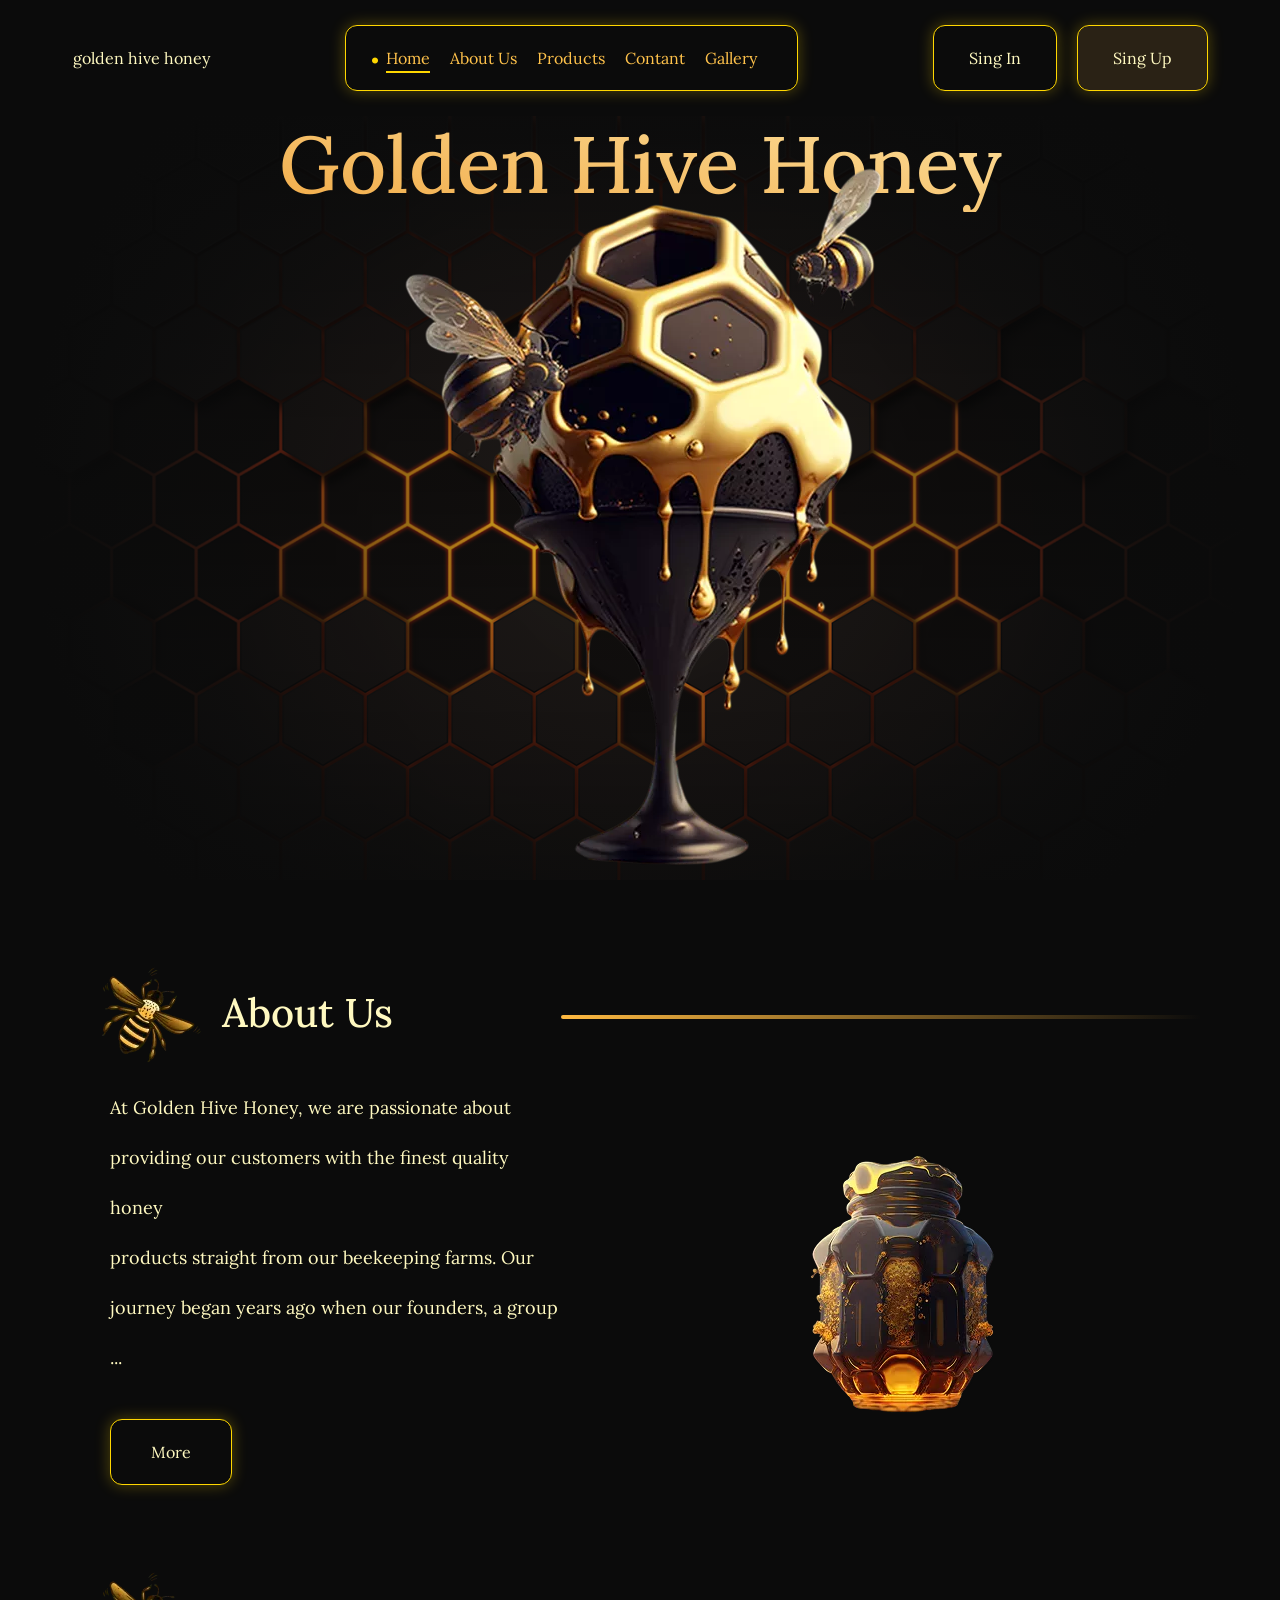
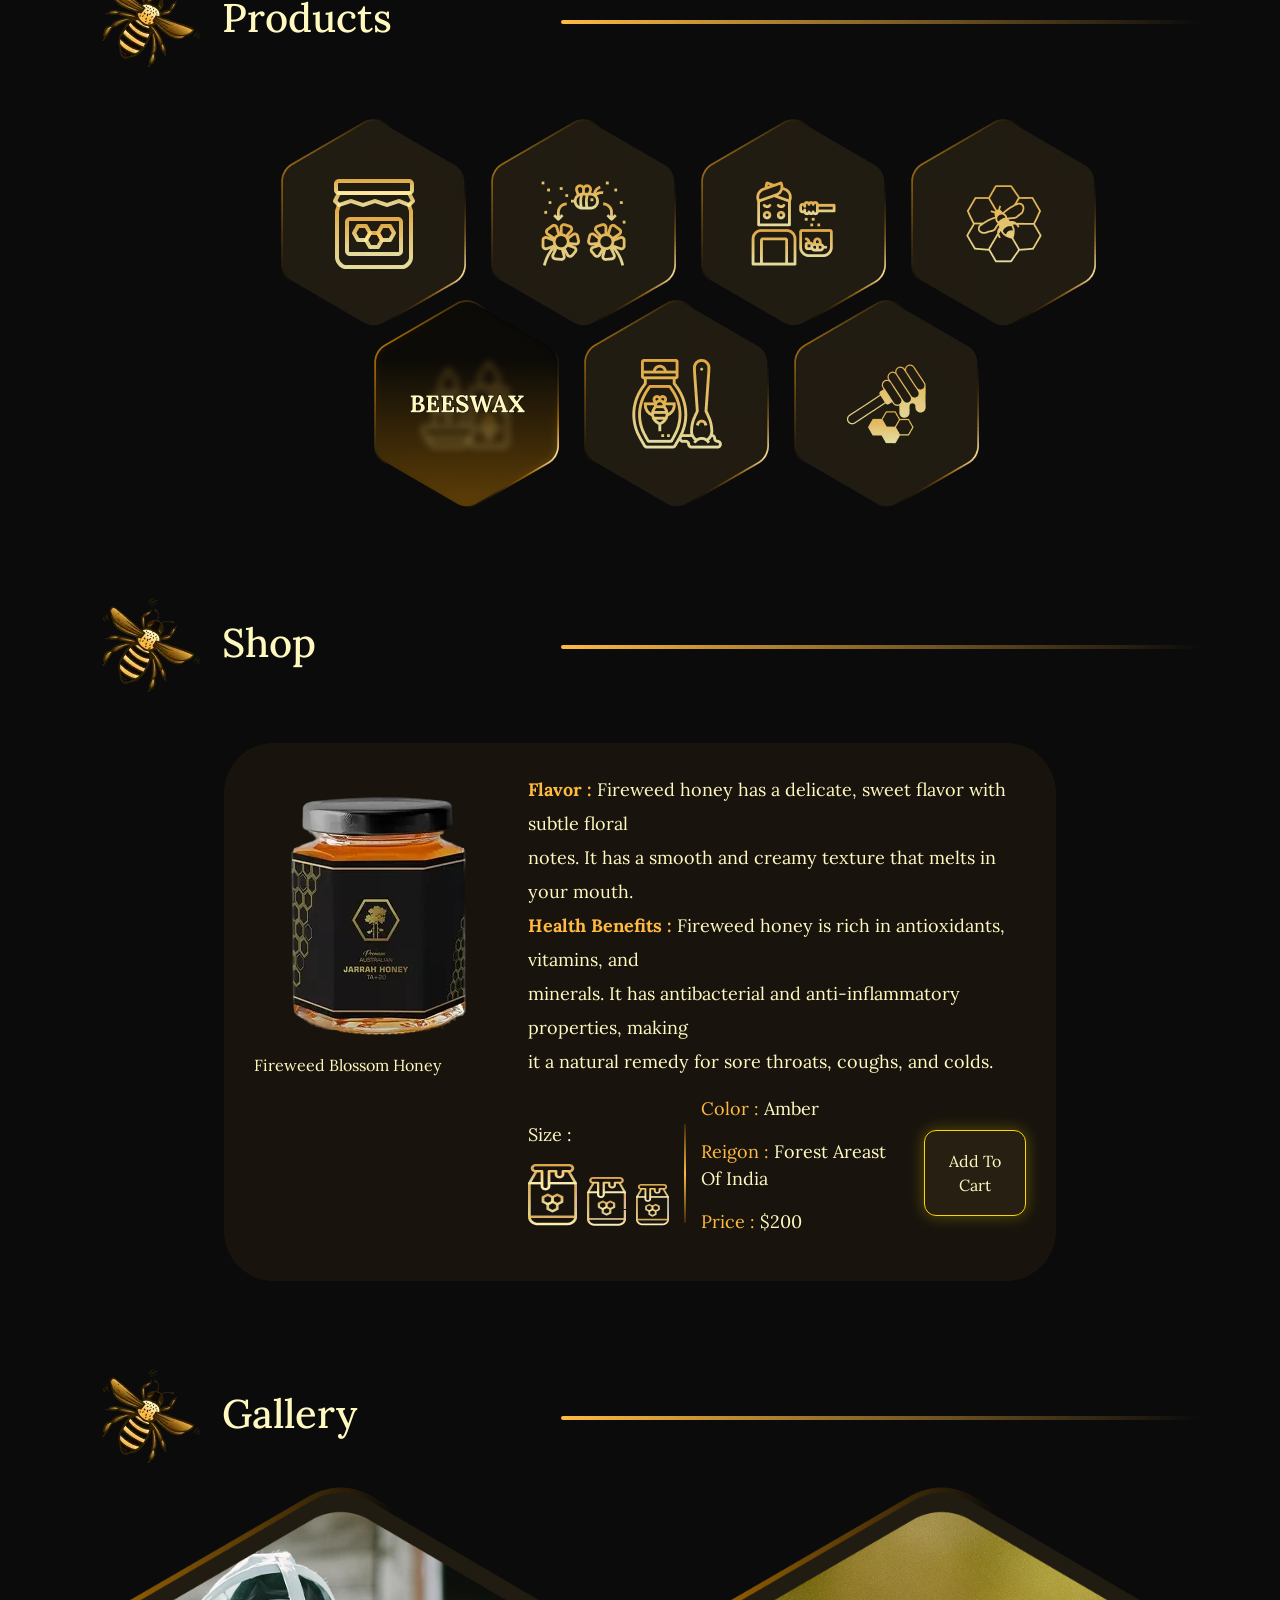
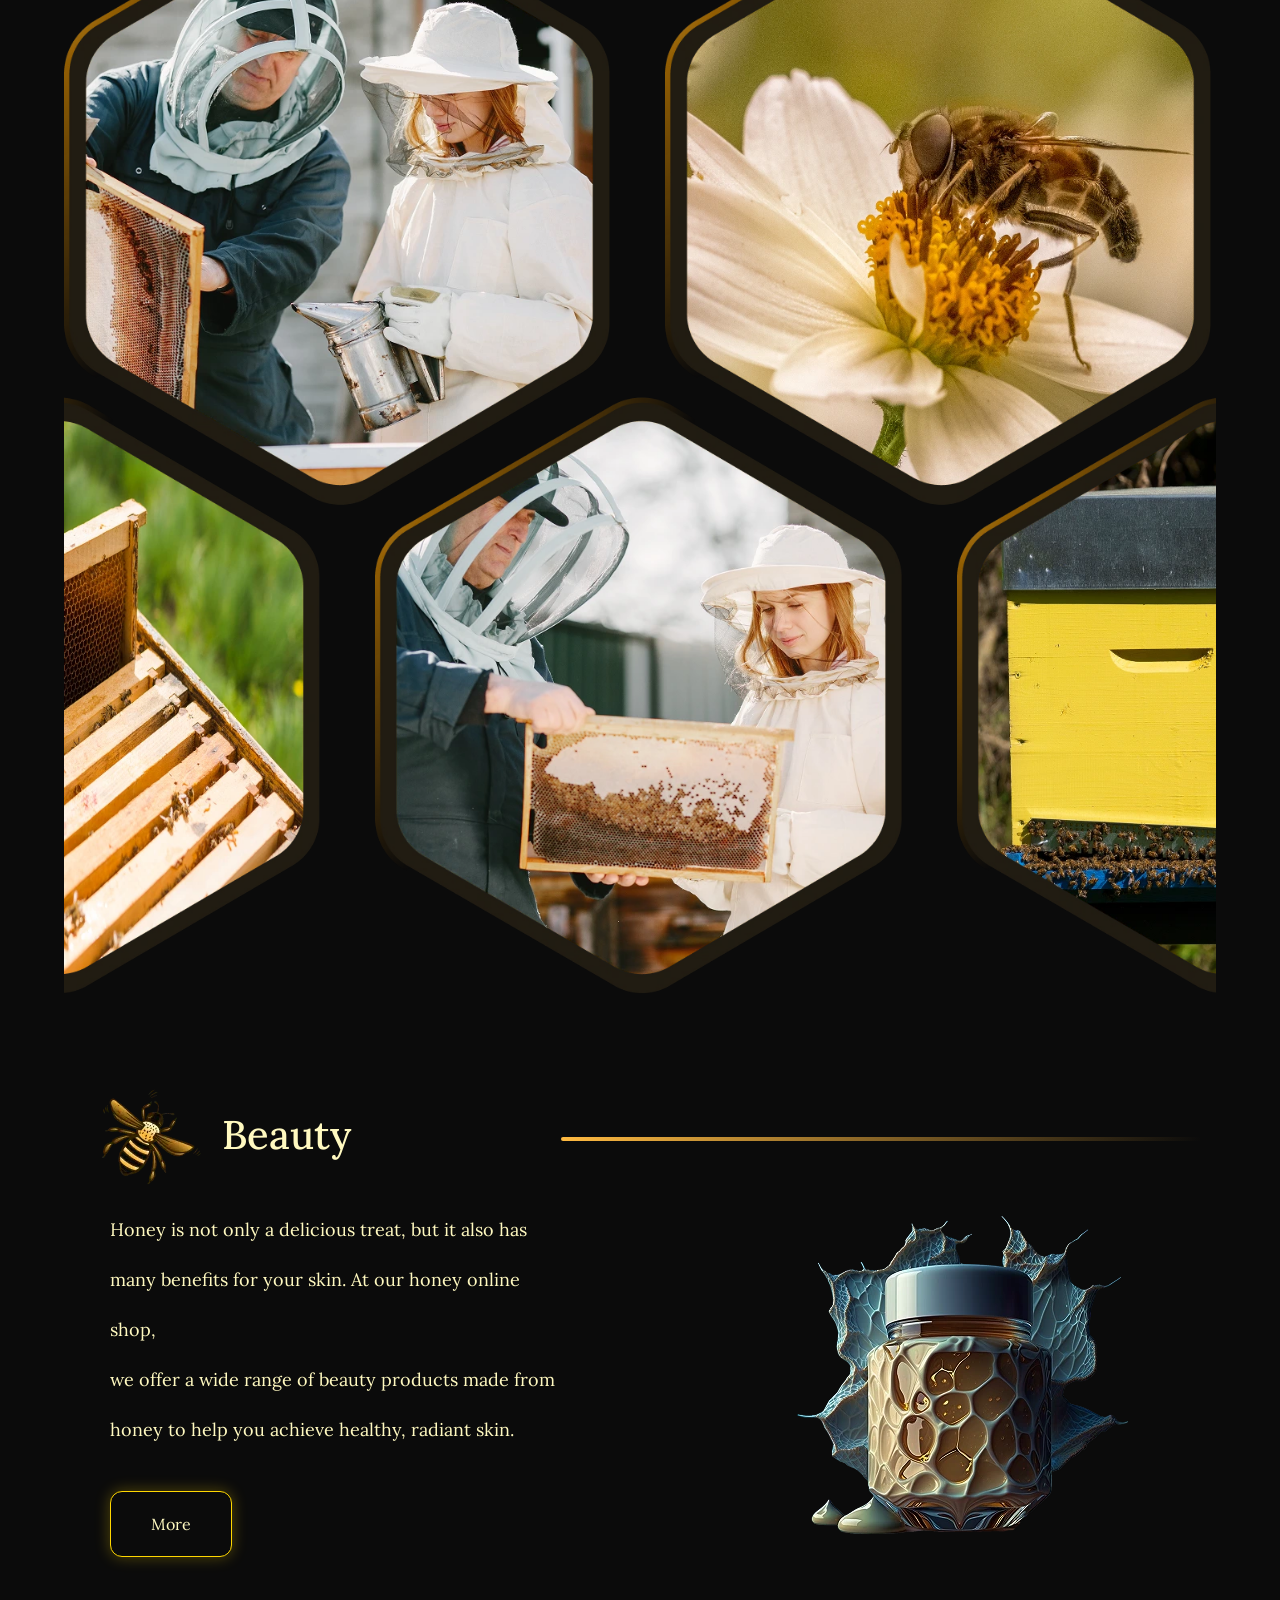
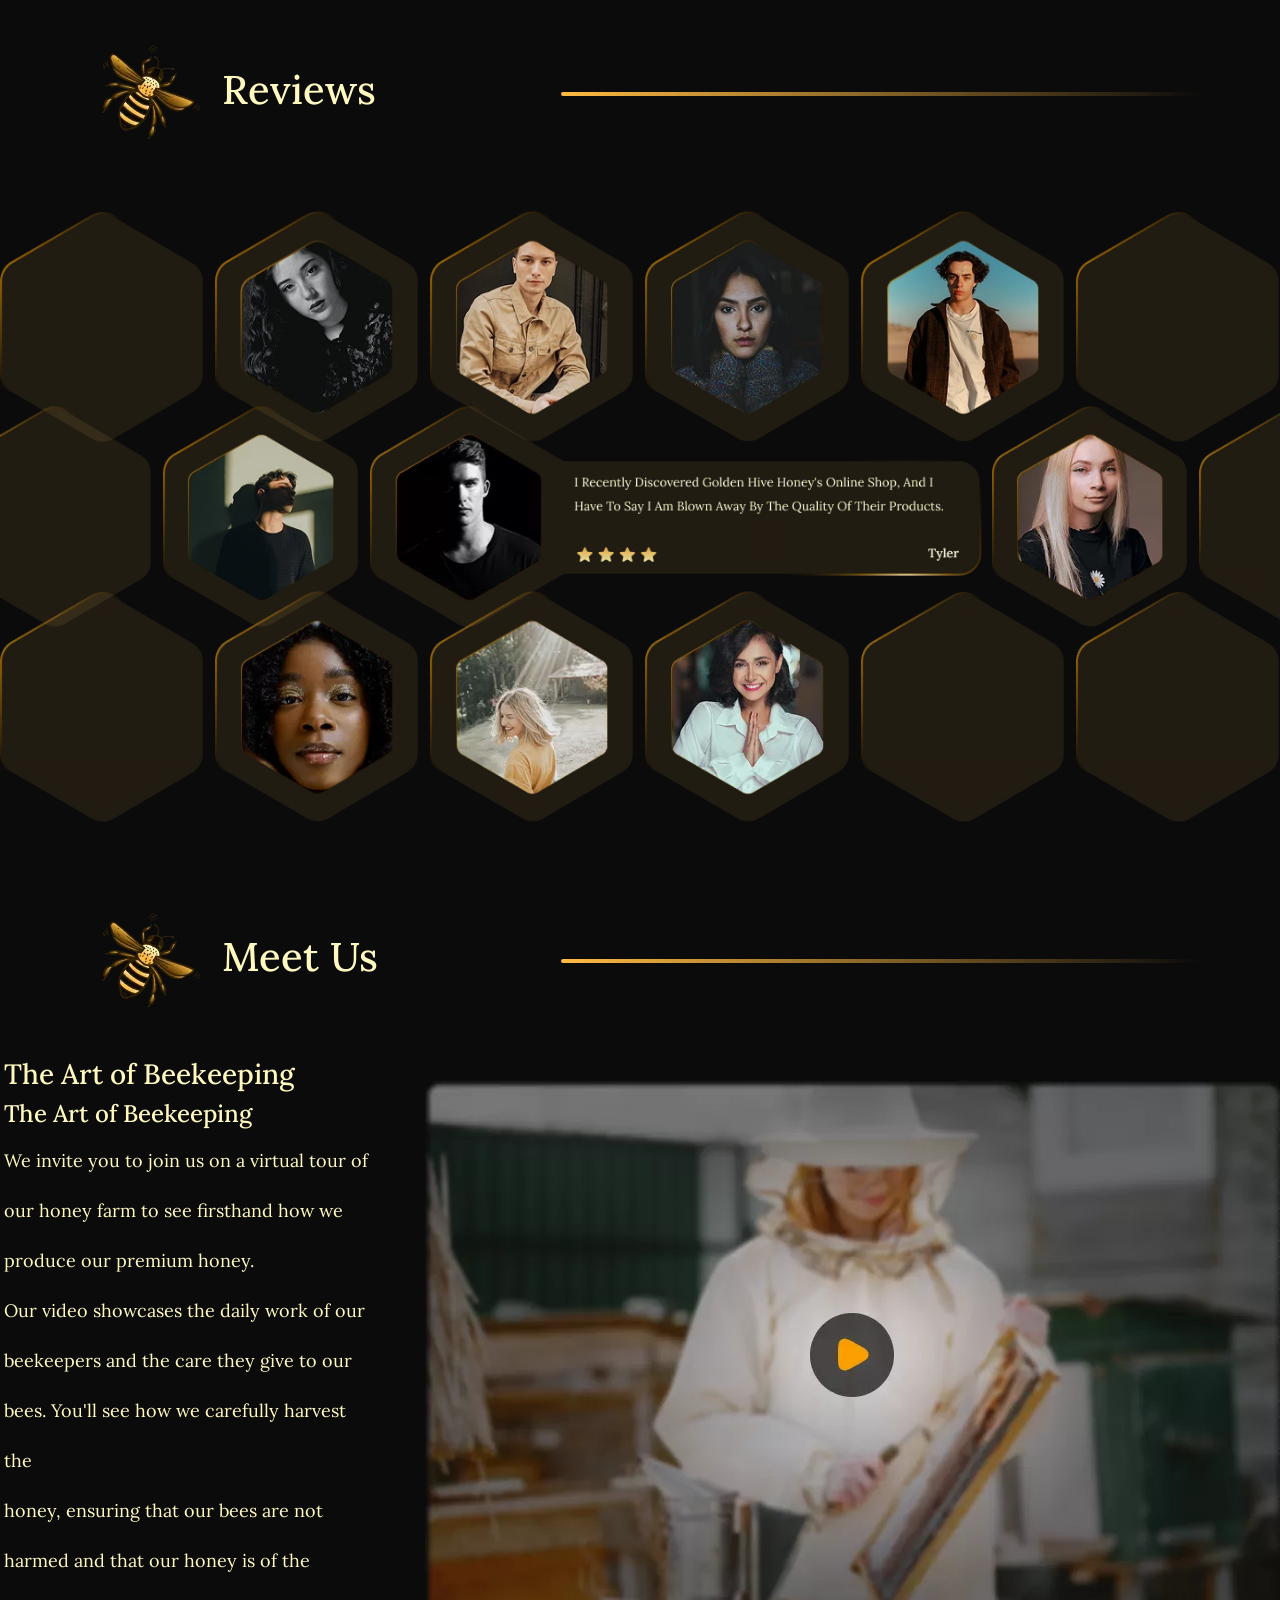
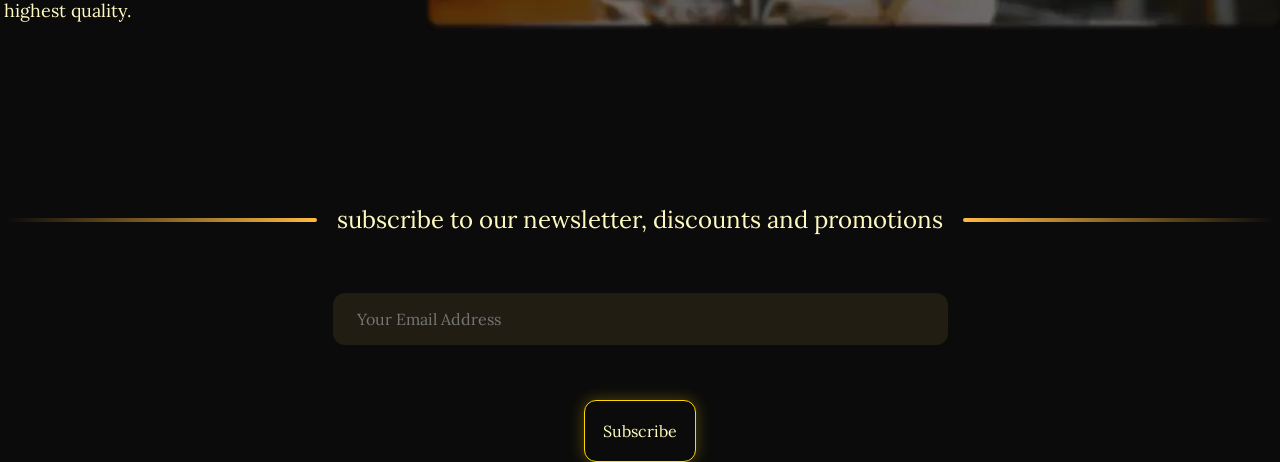
==== golden.html @ 510193d4 "add id to sct 2 3 4 5" ====
<!DOCTYPE html>
<html lang="en" dir="ltr">

<head>
    <meta charset="UTF-8">
    <meta name="viewport" content="width=device-width, initial-scale=1.0">
    <title>Golden Hive Honey</title>
    <link rel="preconnect" href="https://fonts.googleapis.com">
    <link rel="preconnect" href="https://fonts.gstatic.com" crossorigin>
    <link href="https://fonts.googleapis.com/css2?family=Lora:ital,wght@0,400..700;1,400..700&display=swap"
        rel="stylesheet">
    <link rel="stylesheet" href="./assest/bootstrap/dist/css/bootstrap.css">
    <link rel="stylesheet" href="./golden.css">
</head>

<body>
    <header class="header">
        <!-- text Golden hive honey -->
        <div>
            <p class="text-golden">
                golden hive honey
            </p>
        </div>

        <!-- list item -->
        <div>
            <ul class="list">
                <li><a href="" class="item active">Home</a></li>
                <li><a href="#About-us" class="item">About Us</a></li>
                <li><a href="#Products" class="item">Products</a></li>
                <li><a href="#Shop" class="item">Contant</a></li>
                <li><a href="#Gallery" class="item">Gallery</a></li>
            </ul>
        </div>

        <!-- two button || sing in/up -->
        <div class="display">
            <!-- sing in button -->
            <div>
                <a href="">
                    <button class="btn-sing-in">Sing In</button>
                </a>
            </div>

            <!-- sing up button -->
            <div>
                <a href="">
                    <button class="btn-sing-up">Sing Up</button>
                </a>
            </div>
        </div>
    </header>

    <main>
        <!-- hero section | honey  -->
        <section class="hero-sct">
            <div class="bg">
                <!-- title Golden Hive Honey | h1 -->
                <div>
                    <h1 class="title">Golden Hive Honey</h1>
                </div>

                <!-- honey images -->
                <div class="img-honey">
                    <img src="./assest/image/honey-glass.webp" alt="honey-images">
                </div>
            </div>
        </section>

        <!-- section two | about us -->
        <section class="sct-two" id="About-us">
            <!-- title | sct top -->
            <div class="part-top">
                <!-- display | title -->
                <div class="display">
                    <!-- img bee -->
                    <div>
                        <img src="./assest/image/bee.webp" alt="img-bee">
                    </div>

                    <!-- h2  -->
                    <div>
                        <h2 class="title">About Us</h2>
                    </div>
                </div>

                <!-- line -->
                <div class="line">
                </div>
            </div>

            <!-- description | sct botton -->
            <div class="part-botton">
                <!-- text -->
                <div class="width">
                    <!-- text -->
                    <div>
                        <p class="text">
                            At Golden Hive Honey, we are passionate about
                            <br>
                            providing our customers with the finest
                            quality honey
                            <br>
                            products straight from our beekeeping farms. Our
                            <br>
                            journey began years ago when
                            our founders, a group ...
                        </p>
                    </div>

                    <!-- button More -->
                    <div>
                        <a href="">
                            <button class="btn-more">More</button>
                        </a>
                    </div>
                </div>

                <!-- img honey jar -->
                <div class="img-honey">
                    <img src="./assest/image/honey-jar.webp" alt="img-honey-jar">
                </div>
            </div>
        </section>

        <!-- section three | products -->
        <section class="sct-three" id="Products">
            <!-- title | sct top -->
            <div class="part-top">
                <!-- display | title -->
                <div class="display">
                    <!-- img bee -->
                    <div>
                        <img src="./assest/image/bee.webp" alt="img-bee">
                    </div>

                    <!-- h2  -->
                    <div>
                        <h2 class="title">Products</h2>
                    </div>
                </div>

                <!-- line -->
                <div class="line">
                </div>
            </div>

            <!-- product | image -->
            <div class="part-botton">
                <!-- top products | 4 img -->
                <div class="top-display">
                    <!-- image 1 | frame 1 -->
                    <div>
                        <img src="./assest/image/Frame-1.webp" alt="Frame-1">
                    </div>

                    <!-- image 2 | frame 2 -->
                    <div>
                        <img src="./assest/image/Frame-2.webp" alt="Frame-2">
                    </div>

                    <!-- image 3 | frame 3 -->
                    <div>
                        <img src="./assest/image/Frame-3.webp" alt="Frame-3">
                    </div>

                    <!-- image 4 | frame 4 -->
                    <div>
                        <img src="./assest/image/Frame-4.webp" alt="Frame-4">
                    </div>
                </div>

                <!-- botton products | 3 img -->
                <div class="botton-display">
                    <!-- image 5 | frame 5 -->
                    <div>
                        <img src="./assest/image/Frame-5.png" alt="Frame-5">
                    </div>

                    <!-- image 6 | frame 6 -->
                    <div>
                        <img src="./assest/image/Frame-6.webp" alt="Frame-6">
                    </div>

                    <!-- image 7 | frame 7 -->
                    <div>
                        <img src="./assest/image/Frame-7.webp" alt="Frame-7">
                    </div>
                </div>
            </div>
        </section>

        <!-- section four | shop -->
        <section class="sct-four" id="Shop">
            <!-- !-- title | sct top -->
            <div class="part-top">
                <!-- display | title -->
                <div class="display">
                    <!-- img bee -->
                    <div>
                        <img src="./assest/image/bee.webp" alt="img-bee">
                    </div>

                    <!-- h2  -->
                    <div>
                        <h2 class="title">Shop</h2>
                    </div>
                </div>

                <!-- line -->
                <div class="line">
                </div>
            </div>

            <!-- slider | sct botton -->
            <div class="slider">
                <!-- image with text -->
                <div class="part-left">
                    <!-- image pic honey -->
                    <div>
                        <img src="./assest/image/pic-jar.webp" alt="img-pic">
                    </div>

                    <!-- image description | text -->
                    <div>
                        <p class="text">
                            Fireweed Blossom Honey
                        </p>
                    </div>
                </div>

                <!-- p with div . . . | part right -->
                <div class="part-right">
                    <!-- discription | p -->
                    <div>
                        <p class="discription">
                            <b>Flavor :</b>
                            Fireweed honey has a delicate, sweet flavor with subtle floral

                            <br>

                            notes. It has a
                            smooth and creamy texture that melts in your mouth.

                            <br>

                            <b>Health Benefits :</b>
                            Fireweed honey is rich in antioxidants, vitamins, and

                            <br>

                            minerals. It has
                            antibacterial and anti-inflammatory properties, making

                            <br>

                            it a natural remedy for sore throats, coughs, and colds.
                        </p>
                    </div>

                    <div class="information">
                        <!-- text size , img -->
                        <div>
                            <!-- text | Size : -->
                            <div>
                                <p class="text">
                                    Size :
                                </p>
                            </div>

                            <!-- three image -->
                            <div class="display">
                                <!-- big image -->
                                <div>
                                    <img src="./assest/image/big-jar.webp" alt="img-big-jar">
                                </div>

                                <!-- medium image -->
                                <div>
                                    <img src="./assest/image/middle-jar.webp" alt="img-middle-jar">
                                </div>

                                <!-- small image -->
                                <div>
                                    <img src="./assest/image/small-jar.webp" alt="img-small-jar">
                                </div>
                            </div>
                        </div>

                        <!-- line height -->
                        <div class="line">
                        </div>

                        <!-- information products | price, color, reigon -->
                        <div>
                            <!-- color -->
                            <div>
                                <p class="text">
                                    <span class="span">Color :</span> Amber
                                </p>
                            </div>

                            <!-- reigon -->
                            <div>
                                <p class="text">
                                    <span class="span">Reigon :</span> Forest Areast Of India
                                </p>
                            </div>

                            <!-- price -->
                            <div>
                                <p class="text">
                                    <span class="span">Price :</span> $200
                                </p>
                            </div>
                        </div>

                        <!-- botton , add to card -->
                        <div>
                            <a href="">
                                <button class="btn-add-cart">Add To Cart</button>
                            </a>
                        </div>
                    </div>
                </div>
            </div>
        </section>

        <!-- section five | gallery -->
        <section class="sct-five" id="Gallery">
            <!-- !-- title | sct top -->
            <div class="part-top">
                <!-- display | title -->
                <div class="display">
                    <!-- img bee -->
                    <div>
                        <img src="./assest/image/bee.webp" alt="img-bee">
                    </div>

                    <!-- h2  -->
                    <div>
                        <h2 class="title">Gallery</h2>
                    </div>
                </div>

                <!-- line -->
                <div class="line">
                </div>
            </div>

            <div class="gallery-picture">
                <!-- first row | one -->
                <div class="part-top">
                    <!-- first image | gallery 1 -->
                    <div>
                        <img src="./assest/image/1-gallery.webp" alt="1-gallery" class="img-fluid">
                    </div>

                    <!-- secend image | gallery 2 -->
                    <div>
                        <img src="./assest/image/2-gallery.webp" alt="2-gallery" class="img-fluid">
                    </div>
                </div>

                <!-- Second row | two -->
                <div class="part-botton">
                    <!-- Third image | gallery 3 -->
                    <div>
                        <img src="./assest/image/3-gallery.webp" alt="3-gallery" class="img-fluid">
                    </div>

                    <!-- Fourth image | gallery 4 -->
                    <div>
                        <img src="./assest/image/4-gallery.webp" alt="4-gallery" class="img-fluid">
                    </div>

                    <!-- Fifth image | gallery 5 -->
                    <div>
                        <img src="./assest/image/5-gallery.webp" alt="5-gallery" class="img-fluid">
                    </div>
                </div>
            </div>
        </section>

        <!-- section six | beauty -->
        <section class="sct-six">
            <!-- !-- title | sct top -->
            <div class="part-top">
                <!-- display | title -->
                <div class="display">
                    <!-- img bee -->
                    <div>
                        <img src="./assest/image/bee.webp" alt="img-bee">
                    </div>

                    <!-- h2  -->
                    <div>
                        <h2 class="title">Beauty</h2>
                    </div>
                </div>

                <!-- line -->
                <div class="line">
                </div>
            </div>

            <!-- description | sct botton -->
            <div class="part-botton">
                <!-- text -->
                <div class="width">
                    <!-- text -->
                    <div>
                        <p class="text">
                            Honey is not only a delicious treat, but it also has
                            <br>
                            many benefits for your skin. At our honey online shop,
                            <br>
                            we offer a wide range of beauty products made from
                            <br>
                            honey to help you achieve healthy, radiant skin.
                        </p>
                    </div>

                    <!-- button More -->
                    <div>
                        <a href="">
                            <button class="btn-more">More</button>
                        </a>
                    </div>
                </div>

                <!-- img skincare -->
                <div class="img-skincare">
                    <img src="./assest/image/skincare.webp" alt="img-slincare">
                </div>
            </div>
        </section>

        <!-- section seven | Reviews -->
        <section class="sct-seven">
            <!-- !-- title | sct top -->
            <div class="part-top">
                <!-- display | title -->
                <div class="display">
                    <!-- img bee -->
                    <div>
                        <img src="./assest/image/bee.webp" alt="img-bee">
                    </div>

                    <!-- h2  -->
                    <div>
                        <h2 class="title">Reviews</h2>
                    </div>
                </div>

                <!-- line -->
                <div class="line">
                </div>
            </div>

            <!-- reviews | comment people with image -->
            <div class="part-botton">
                <!-- fisrt row | 6 div -->
                <div class="first-row">
                    <!-- review-1 -->
                    <div>
                        <img src="./assest/image/Reviews/review-1.webp" alt="review-1" class="img-fluid">
                    </div>

                    <!-- review-2 -->
                    <div>
                        <img src="./assest/image/Reviews/review-2.webp" alt="review-2" class="img-fluid">
                    </div>

                    <!-- review-3 -->
                    <div>
                        <img src="./assest/image/Reviews/review-3.webp" alt="review-3" class="img-fluid">
                    </div>

                    <!-- review-4 -->
                    <div>
                        <img src="./assest/image/Reviews/review-4.webp" alt="review-4" class="img-fluid">
                    </div>

                    <!-- review-5 -->
                    <div>
                        <img src="./assest/image/Reviews/review-5.webp" alt="review-5" class="img-fluid">
                    </div>

                    <!-- review-6 -->
                    <div>
                        <img src="./assest/image/Reviews/review-6.webp" alt="review-6" class="img-fluid">
                    </div>
                </div>

                <!-- secend row | 5 div -->
                <div class="secend-row">
                    <!-- review-7 -->
                    <div>
                        <img src="./assest/image/Reviews/review-7.webp" alt="review-7" class="img-fluid">
                    </div>

                    <!-- review-8 -->
                    <div>
                        <img src="./assest/image/Reviews/review-8.webp" alt="review-8" class="img-fluid">
                    </div>

                    <!-- review-9 -->
                    <div>
                        <img src="./assest/image/Reviews/review-9-special.webp" alt="review-9" class="img-fluid">
                    </div>

                    <!-- review-10 -->
                    <div>
                        <img src="./assest/image/Reviews/review-10.webp" alt="review-10" class="img-fluid">
                    </div>

                    <!-- review-11 -->
                    <div>
                        <img src="./assest/image/Reviews/review-11.webp" alt="review-11" class="img-fluid">
                    </div>
                </div>

                <!-- third row | 6 div -->
                <div class="third-row">
                    <!-- review-12 -->
                    <div>
                        <img src="./assest/image/Reviews/review-12.webp" alt="review-12" class="img-fluid">
                    </div>

                    <!-- review-13 -->
                    <div>
                        <img src="./assest/image/Reviews/review-13.webp" alt="review-13" class="img-fluid">
                    </div>

                    <!-- review-14 -->
                    <div>
                        <img src="./assest/image/Reviews/review-14.webp" alt="review-14" class="img-fluid">
                    </div>

                    <!-- review-15 -->
                    <div>
                        <img src="./assest/image/Reviews/review-15.webp" alt="review-15" class="img-fluid">
                    </div>

                    <!-- review-16 -->
                    <div>
                        <img src="./assest/image/Reviews/review-16.webp" alt="review-16" class="img-fluid">
                    </div>

                    <!-- review-17 -->
                    <div>
                        <img src="./assest/image/Reviews/review-17.webp" alt="review-17" class="img-fluid">
                    </div>
                </div>
            </div>
        </section>

        <!-- section eight | meet us -->
        <section class="sct-eight">
            <!-- !-- title | sct top -->
            <div class="part-top">
                <!-- display | title -->
                <div class="display">
                    <!-- img bee -->
                    <div>
                        <img src="./assest/image/bee.webp" alt="img-bee">
                    </div>

                    <!-- h2  -->
                    <div>
                        <h2 class="title">Meet Us</h2>
                    </div>
                </div>

                <!-- line -->
                <div class="line">
                </div>
            </div>

            <!-- discription with vidio pic -->
            <div class="part-botton">
                <!-- discription -->
                <div class="width">
                    <!-- h3 | title -->
                    <div>
                        <h3 class="h3">The Art of Beekeeping</h3>
                    </div>

                    <!-- h4 | title -->
                    <div>
                        <h4 class="h4">The Art of Beekeeping</h4>
                    </div>

                    <!-- discription | big text -->
                    <div>
                        <p class="discription">
                            We invite you to join us on a virtual tour of 

                            <br>

                            our honey farm to see firsthand how we 

                            <br>
                            
                            produce our premium honey. 
                            
                            <br>
                            
                            Our video showcases the daily work of our 
                            
                            <br>
                            
                            beekeepers and the care they give to our 
                            
                            <br>
                            
                            bees. You'll see how we carefully harvest the 
                            
                            <br>
                            
                            honey, ensuring that our bees are not 
                            
                            <br>
                            
                            harmed and that our honey is of the highest quality. 
                        </p>
                    </div>
                </div>

                <!-- vidio pic -->
                <div>
                    <img src="./assest/image/video-pic.webp" alt="vidio-pic">
                </div>
            </div>
        </section>

        <!-- section nine | Subscribe -->
        <section class="final-sct">
            <!-- text | Subscribe -->
            <div class="display">
                <!-- first line -->
                <div class="first-line">
                </div>

                <!-- text | Subscribe . . . -->
                <div>
                    <p class="text">
                        subscribe to our newsletter, discounts and promotions
                    </p>
                </div>

                <!-- secend line -->
                <div class="secend-line">
                </div>
            </div>

            <!-- input email -->
            <div>
                <form>
                    <input type="email" id="email-address" placeholder="Your Email Address">
                </form>
            </div>

            <!-- btn Subscribe -->
            <div>
                <a href="">
                    <button class="btn-subscribe">Subscribe</button>
                </a>
            </div>
        </section>
    </main>
</body>

</html>
---- golden.css ----
html,
body {
    background-color: #0B0B0B;
    font-family: "Lora", serif;
    max-width: 1440px;
    margin: auto;
}

a {
    text-decoration: none;
}

/* ------------------------------------------------------------- */

.header {
    width: 100%;
    padding: 5px;
    display: flex;
    margin-top: 20px;
    margin-bottom: 20px;
    align-items: center;
    justify-content: space-around;
}

.header .text-golden {
    color: #FFF9C0;
    margin: 0px;
}

.header .list {
    list-style: none;
    display: flex;
    align-items: center;
    gap: 20px;
    padding: 20px 40px;
    border: 1px solid gold;
    border-radius: 12px;
    box-shadow: 0 0 15px rgba(255, 215, 0, 0.3);
    margin: 0px;
}

.header .list .item {
    color: #FFC24B;
    position: relative;
    padding-bottom: 5px;
}

.header .list .item.active::before {
    content: '•';
    position: absolute;
    left: -15px;
    color: gold;
    font-size: 20px;
}

.header .list .item.active::after {
    content: '';
    position: absolute;
    bottom: 0;
    left: 0;
    width: 100%;
    height: 2px;
    background-color: gold;
}

.header .display {
    display: flex;
    align-items: center;
    gap: 20px;
}

.header .display .btn-sing-in {
    color: #FFF9C0;
    border: 1px solid gold;
    border-radius: 12px;
    padding: 20px 35px;
    background-color: #0B0B0B;
    box-shadow: 0 0 15px rgba(255, 215, 0, 0.3);
}

.header .display .btn-sing-up {
    background-color: #f2ba5a21;
    color: #FFF9C0;
    border-radius: 12px;
    border: 1px solid gold;
    padding: 20px 35px;
    box-shadow: 0 0 15px rgba(255, 215, 0, 0.3);
}

/* ------------------------------------------------------------- */

.hero-sct {
    background-image: url("./assest/image/bg.png");
    background-repeat: no-repeat;
    background-size: cover;
    position: relative;
}

.hero-sct .bg {
    background: radial-gradient(circle, #0b0b0b00, #0B0B0B 82%);
}

.hero-sct .bg .title {
    text-align: center;
    margin-bottom: -65px;
    font-size: 5rem;
    background-clip: text;
    color: transparent;
    background-image: linear-gradient(10deg, #EFA036, #FFEAAD);
}

.hero-sct .bg .img-honey {
    margin: auto;
    width: 38%;
}

/* ------------------------------------------------------------- */

.sct-two {
    margin-top: 70px;
}

.sct-two .part-top {
    display: flex;
    align-items: center;
    justify-content: space-around;
    gap: 10px;
}

.sct-two .part-top .display {
    display: flex;
    align-items: center;
    gap: 6px;
}

.sct-two .part-top .line {
    height: 4px;
    background: linear-gradient(90deg, #FFBA41, #0B0B0B);
    border-radius: 5px;
    width: 50%;
}

.sct-two .part-top .display {
    display: flex;
    align-items: center;
    gap: 5px;
}

.sct-two .part-top .display .title {
    color: #FFF9C0;
    font-size: 40px;
}

.sct-two .part-botton {
    display: flex;
    align-items: center;
    justify-content: space-around;
    gap: 10px;
}

.sct-two .part-botton .width {
    width: 35%;
}

.sct-two .part-botton .width .text {
    color: #FFF9C0;
    line-height: 50px;
    font-size: 18px;
}

.sct-two .part-botton .width .btn-more {
    background-color: #0B0B0B;
    color: #FFF9C0;
    border: 1px solid gold;
    padding: 20px 40px;
    border-radius: 12px;
    box-shadow: 0 0 15px rgba(255, 215, 0, 0.3);
    font-size: 16px;
    margin-top: 20px;
    font-family: "Lora", serif;
}

.sct-two .part-botton .img-honey {
    width: 30%;
}

/* ------------------------------------------------------------- */

.sct-three {
    margin-top: 70px;
}

.sct-three .part-top {
    display: flex;
    align-items: center;
    justify-content: space-around;
    gap: 10px;
}

.sct-three .part-top .display {
    display: flex;
    align-items: center;
    gap: 6px;
}

.sct-three .part-top .line {
    height: 4px;
    background: linear-gradient(90deg, #FFBA41, #0B0B0B);
    border-radius: 5px;
    width: 50%;
}

.sct-three .part-top .display {
    display: flex;
    align-items: center;
    gap: 5px;
}

.sct-three .part-top .display .title {
    color: #FFF9C0;
    font-size: 40px;
}

.sct-three .part-botton {
    margin: auto;
    margin-top: 30px;
    width: 58%;
}

.sct-three .part-botton .top-display {
    display: flex;
    align-items: center;
}

.sct-three .part-botton .botton-display {
    display: flex;
    align-items: center;
    width: 75%;
    margin: auto;
    margin-top: -30px;
}

/* ------------------------------------------------------------- */

.sct-four {
    margin-top: 70px;
}

.sct-four .part-top {
    display: flex;
    align-items: center;
    justify-content: space-around;
    gap: 10px;
}

.sct-four .part-top .display {
    display: flex;
    align-items: center;
    gap: 6px;
    width: 315px;
}

.sct-four .part-top .line {
    height: 4px;
    background: linear-gradient(90deg, #FFBA41, #0B0B0B);
    border-radius: 5px;
    width: 50%;
}

.sct-four .part-top .display {
    display: flex;
    align-items: center;
    gap: 5px;
}

.sct-four .part-top .display .title {
    color: #FFF9C0;
    font-size: 40px;
}

.sct-four .slider {
    background-color: #ffb9410e;
    border-radius: 50px;
    padding: 30px;
    width: 65%;
    margin: auto;
    margin-top: 30px;
    display: flex;
    align-content: center;
    gap: 20px;
}

.sct-four .slider .part-left .text {
    color: #FFF9C0;
}

.sct-four .slider .part-right .discription {
    color: #FFF9C0;
    font-size: 18px;
    line-height: 34px;
}

.sct-four .slider .part-right .discription b {
    color: #FFBA41;
}

.sct-four .slider .part-right .information {
    display: flex;
    align-items: center;
    gap: 15px;
}

.sct-four .slider .part-right .information .text {
    color: #FFBA41;
    font-size: 18px;
}

.sct-four .slider .part-right .information .display {
    display: flex;
    gap: 10px;
    align-items: end;
}

.sct-four .slider .part-right .information .line {
    height: 99px;
    width: 2px;
    background: radial-gradient(circle, #FFBA41, #3E2804);
}

.sct-four .slider .part-right .information .text {
    color: #FFF9C0;
    font-size: 18px;
}

.sct-four .slider .part-right .information .text .span {
    color: #FFBA41;
    font-size: 18px;
}

.sct-four .slider .part-right .information .btn-add-cart {
    background-color: #f2ba5a10;
    color: #FFF9C0;
    border: 1px solid gold;
    padding: 18px;
    border-radius: 12px;
    box-shadow: 0 0 15px rgba(255, 215, 0, 0.3);
    font-size: 16px;
    font-family: "Lora", serif;
}

/* ------------------------------------------------------------- */

.sct-five {
    margin-top: 70px;
}

.sct-five .part-top {
    display: flex;
    align-items: center;
    justify-content: space-around;
    gap: 10px;
}

.sct-five .part-top .display {
    display: flex;
    align-items: center;
    gap: 6px;
    width: 315px;
}

.sct-five .part-top .line {
    height: 4px;
    background: linear-gradient(90deg, #FFBA41, #0B0B0B);
    border-radius: 5px;
    width: 50%;
}

.sct-five .part-top .display {
    display: flex;
    align-items: center;
    gap: 5px;
}

.sct-five .part-top .display .title {
    color: #FFF9C0;
    font-size: 40px;
}

.sct-five .gallery-picture {
    width: 90%;
    margin-top: 20px;
    margin: auto;
}

.sct-five .gallery-picture .part-top {
    display: flex;
    align-items: center;
    gap: 50px;
}

.sct-five .gallery-picture .part-botton {
    display: flex;
    align-items: center;
    gap: 50px;
    margin-top: -120px;
}

/* ------------------------------------------------------------- */

.sct-six {
    margin-top: 70px;
}

.sct-six .part-top {
    display: flex;
    align-items: center;
    justify-content: space-around;
    gap: 10px;
}

.sct-six .part-top .display {
    display: flex;
    align-items: center;
    gap: 6px;
    width: 315px;
}

.sct-six .part-top .line {
    height: 4px;
    background: linear-gradient(90deg, #FFBA41, #0B0B0B);
    border-radius: 5px;
    width: 50%;
}

.sct-six .part-top .display {
    display: flex;
    align-items: center;
    gap: 5px;
}

.sct-six .part-top .display .title {
    color: #FFF9C0;
    font-size: 40px;
}

.sct-six .part-botton {
    display: flex;
    align-items: center;
    justify-content: space-around;
    gap: 10px;
}

.sct-six .part-botton .width {
    width: 35%;
}

.sct-six .part-botton .width .text {
    color: #FFF9C0;
    line-height: 50px;
    font-size: 18px;
}

.sct-six .part-botton .width .btn-more {
    background-color: #0B0B0B;
    color: #FFF9C0;
    border: 1px solid gold;
    padding: 20px 40px;
    border-radius: 12px;
    box-shadow: 0 0 15px rgba(255, 215, 0, 0.3);
    font-size: 16px;
    margin-top: 20px;
    font-family: "Lora", serif;
}

.sct-six .part-botton .img-skincare {
    width: 30%;
}

/* ------------------------------------------------------------- */

.sct-seven {
    margin-top: 70px;
}

.sct-seven .part-top {
    display: flex;
    align-items: center;
    justify-content: space-around;
    gap: 10px;
}

.sct-seven .part-top .display {
    display: flex;
    align-items: center;
    gap: 6px;
    width: 315px;
}

.sct-seven .part-top .line {
    height: 4px;
    background: linear-gradient(90deg, #FFBA41, #0B0B0B);
    border-radius: 5px;
    width: 50%;
}

.sct-seven .part-top .display {
    display: flex;
    align-items: center;
    gap: 5px;
}

.sct-seven .part-top .display .title {
    color: #FFF9C0;
    font-size: 40px;
}

.sct-seven .part-botton {
    margin-top: 50px;
}

.sct-seven .part-botton .first-row {
    display: flex;
    align-items: center;
    justify-content: end;
    gap: 10px;
    margin-bottom: -40px;
}

.sct-seven .part-botton .secend-row {
    display: flex;
    align-items: center;
    gap: 10px;
}

.sct-seven .part-botton .third-row {
    display: flex;
    align-items: center;
    justify-content: end;
    gap: 10px;
    margin-top: -40px;
}

/* ------------------------------------------------------------- */

.sct-eight {
    margin-top: 70px;
}

.sct-eight .part-top {
    display: flex;
    align-items: center;
    justify-content: space-around;
    gap: 10px;
}

.sct-eight .part-top .display {
    display: flex;
    align-items: center;
    gap: 6px;
    width: 315px;
}

.sct-eight .part-top .line {
    height: 4px;
    background: linear-gradient(90deg, #FFBA41, #0B0B0B);
    border-radius: 5px;
    width: 50%;
}

.sct-eight .part-top .display {
    display: flex;
    align-items: center;
    gap: 5px;
}

.sct-eight .part-top .display .title {
    color: #FFF9C0;
    font-size: 40px;
}

.sct-eight .part-botton {
    display: flex;
    align-items: center;
    justify-content: end;
    margin-top: 30px;
    gap: 50px;
}

.sct-eight .part-botton .width {
    width: 29%;
}

.sct-eight .part-botton .width .h3 {
    color: #FFF9C0;
}

.sct-eight .part-botton .width .h4 {
    color: #FFF9C0;
}

.sct-eight .part-botton .width .discription {
    color: #FFF9C0;
    line-height: 50px;
    font-size: 18px;
}

/* ------------------------------------------------------------- */

.final-sct {
    margin-top: 150px;
    display: flex;
    flex-direction: column;
    align-items: center;
    gap: 55px;
}

.final-sct .display {
    display: flex;
    align-items: center;
    gap: 20px;
}

.final-sct .display .first-line {
    height: 4px;
    background: linear-gradient(90deg, #0B0B0B, #FFBA41);
    border-radius: 5px;
    width: 312px;
}

.final-sct .display .text {
    color: #FFF9C0;
    font-size: 24px;
    margin: 0px;
}

.final-sct .display .secend-line {
    height: 4px;
    background: linear-gradient(90deg, #FFBA41, #0B0B0B);
    border-radius: 5px;
    width: 312px;
}

.final-sct #email-address {
    background-color: #221D13;
    border-radius: 12px;
    border: none;
    color: #FFF9C0;
    padding: 14px 12px 14px 24px;
    width: 615px;
}

.final-sct .btn-subscribe {
    color: #FFF9C0;
    padding: 18px;
    border: 1px solid gold;
    border-radius: 12px;
    background-color: #0B0B0B;
    box-shadow: 0 0 15px rgba(255, 215, 0, 0.3);
}
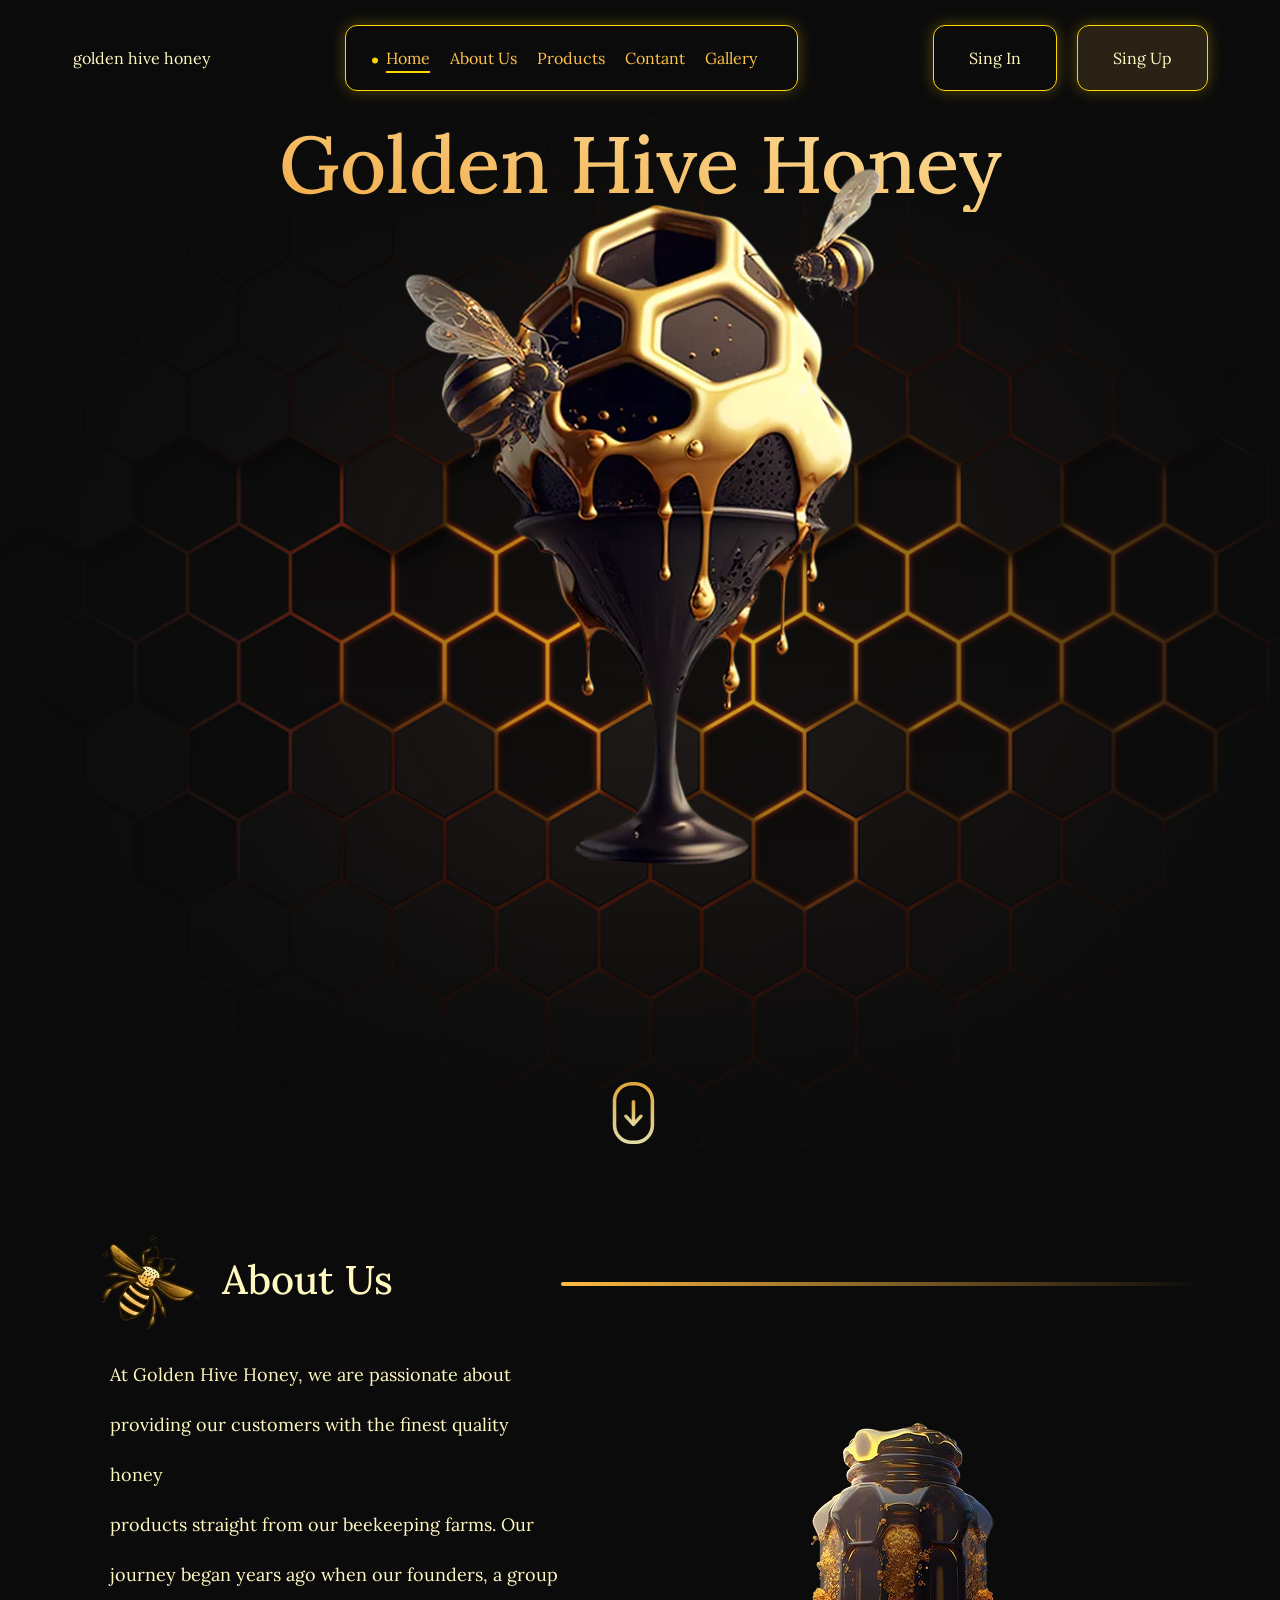
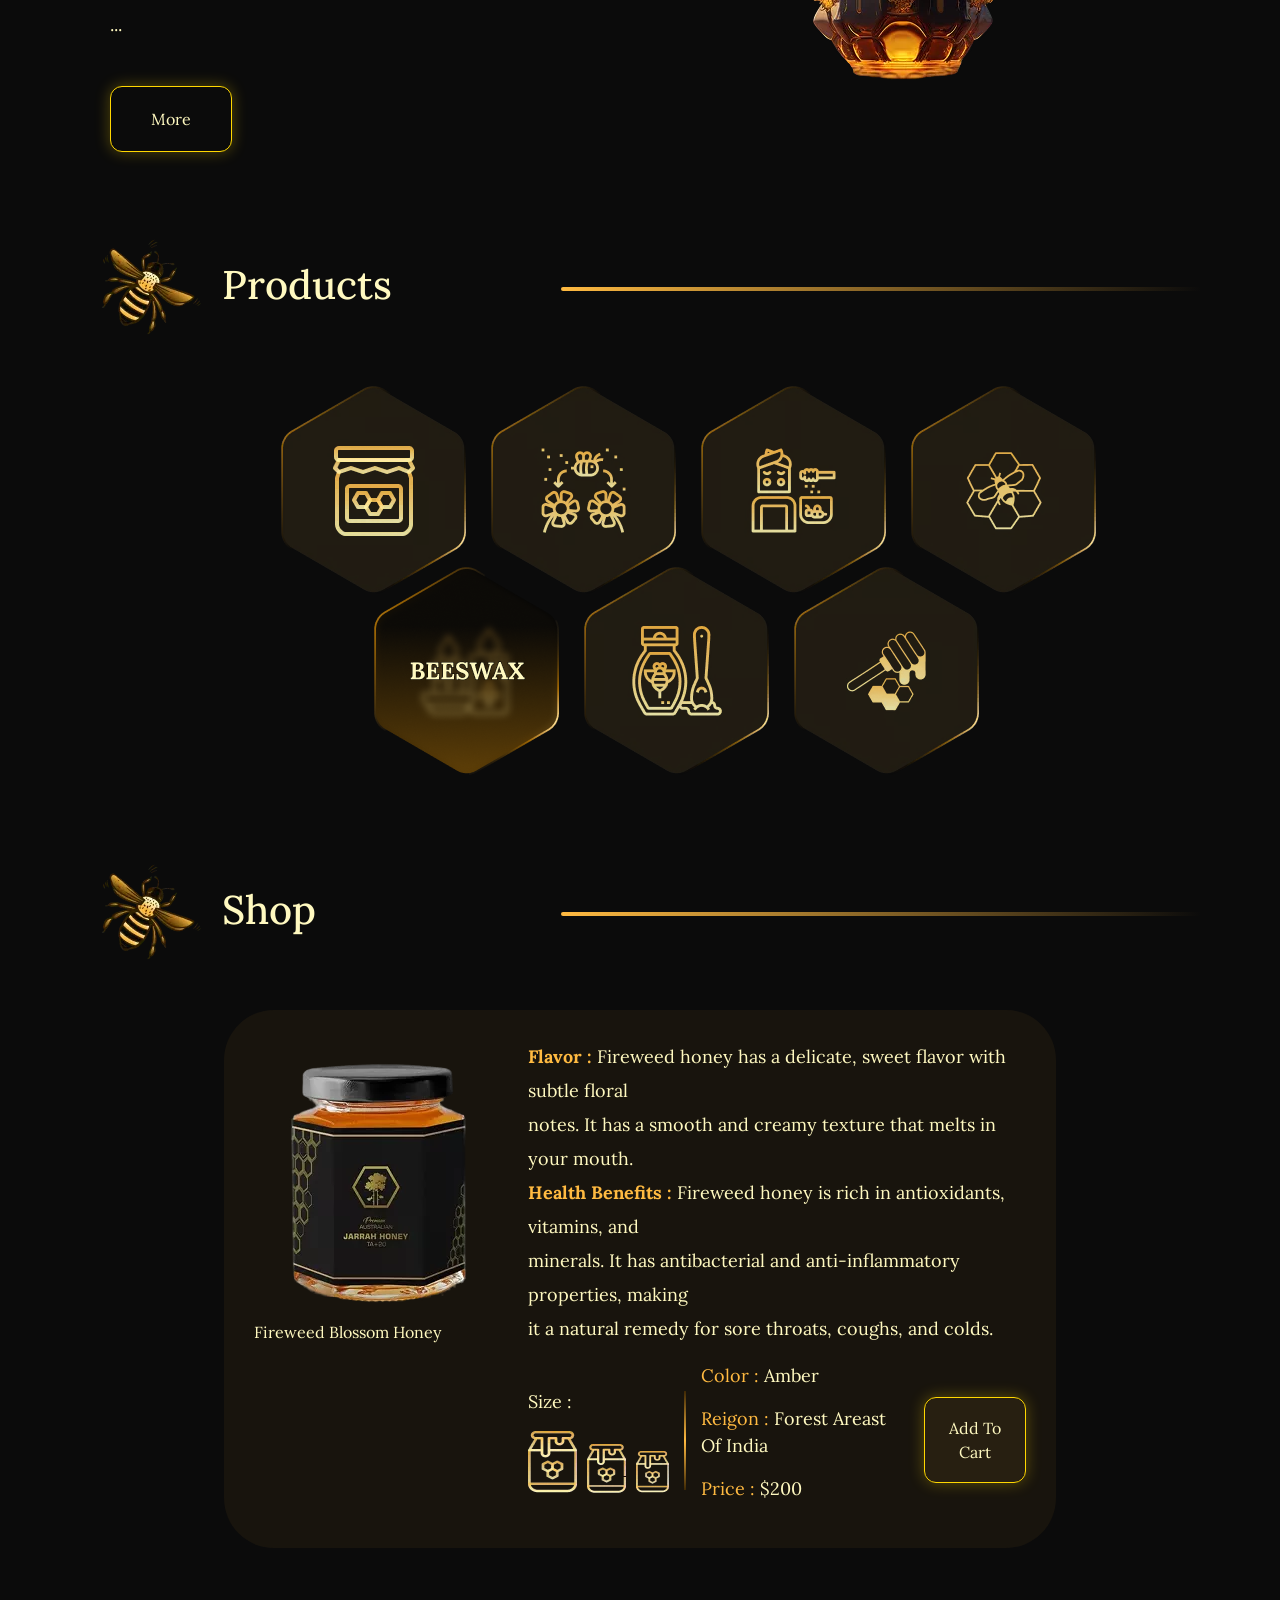
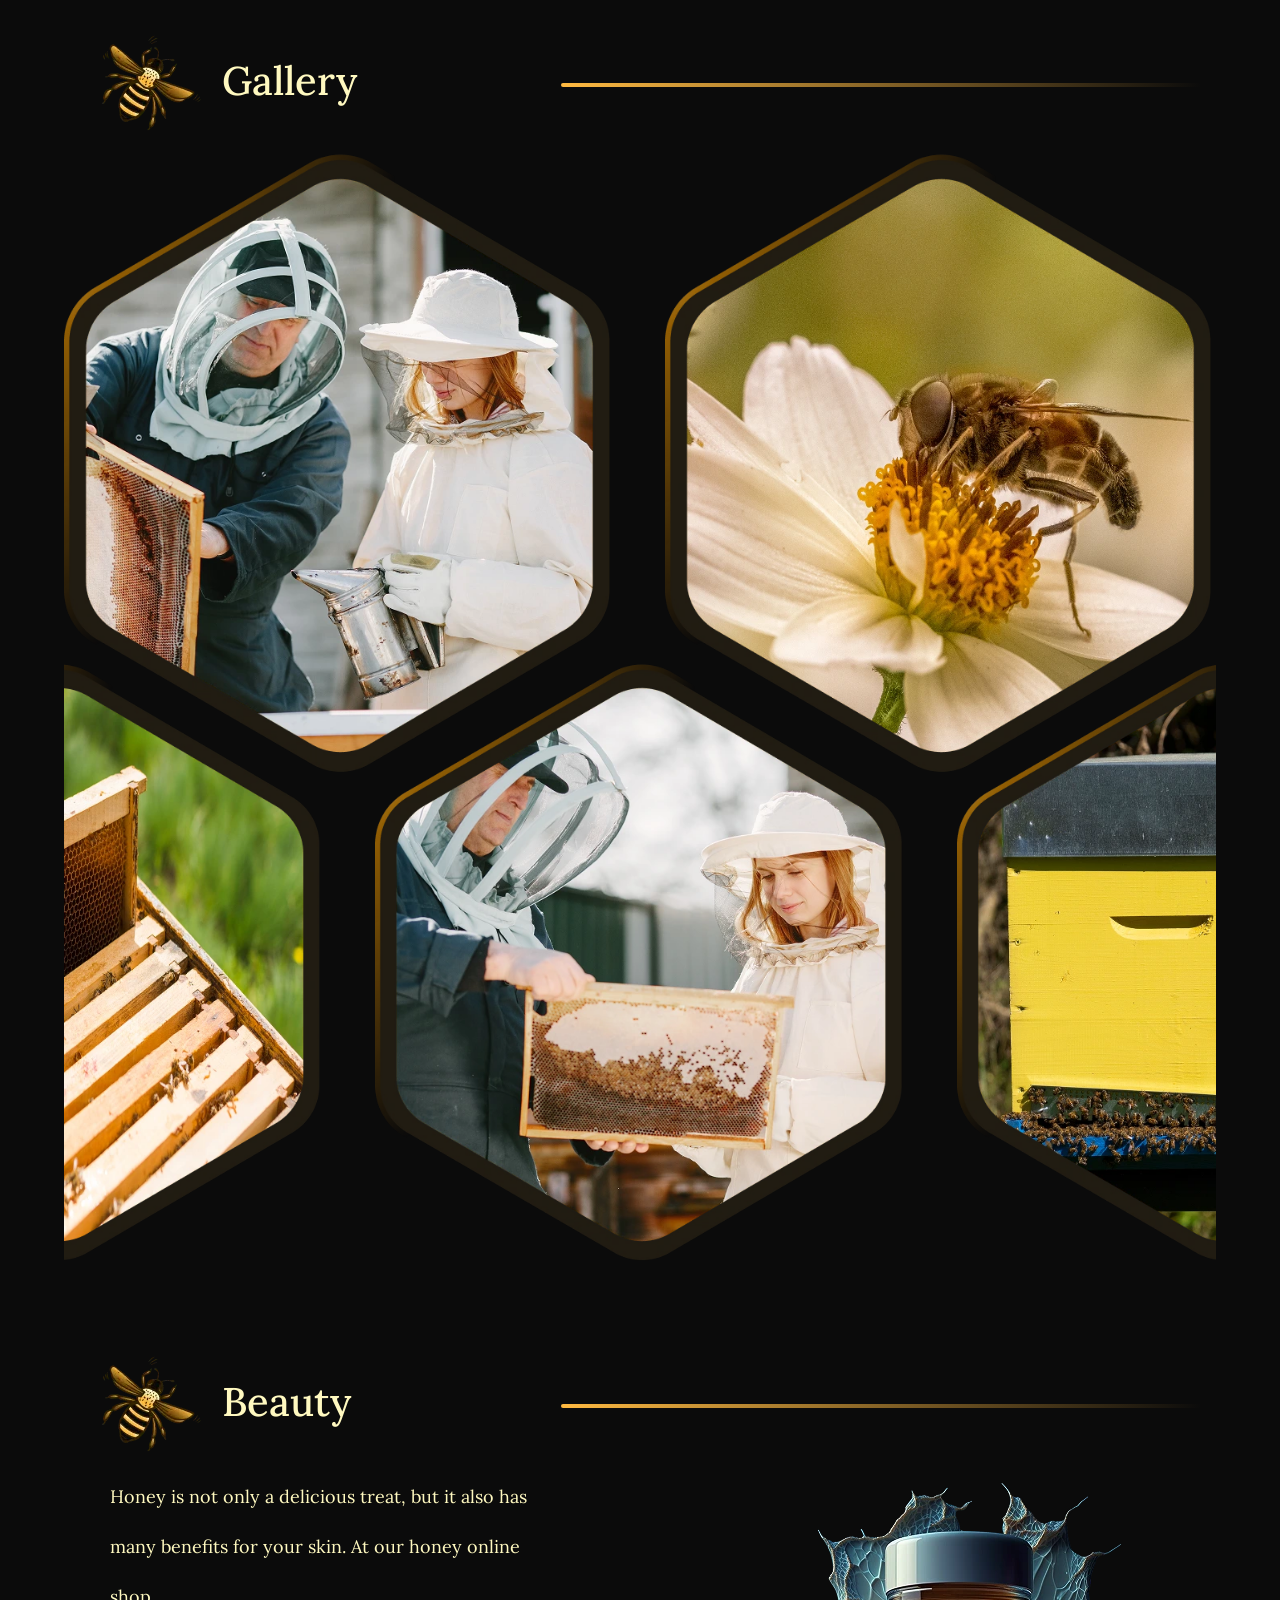
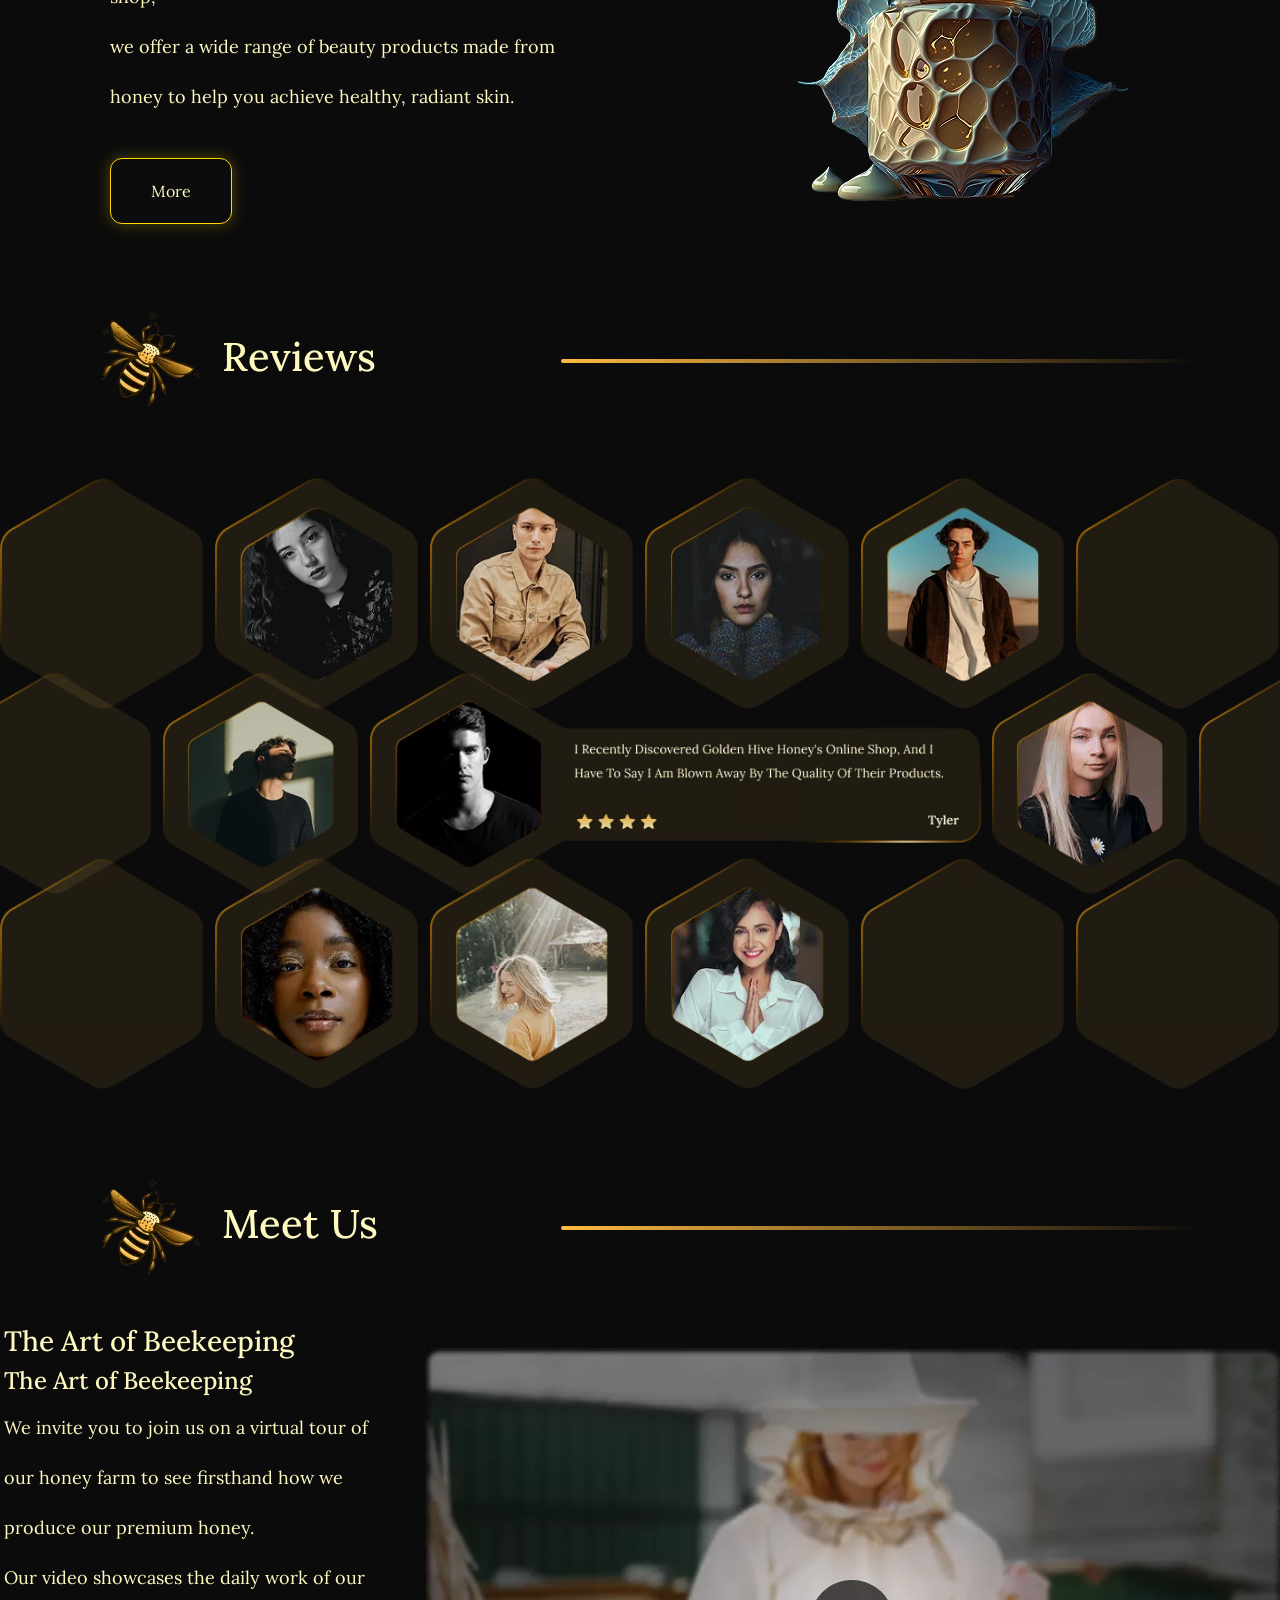
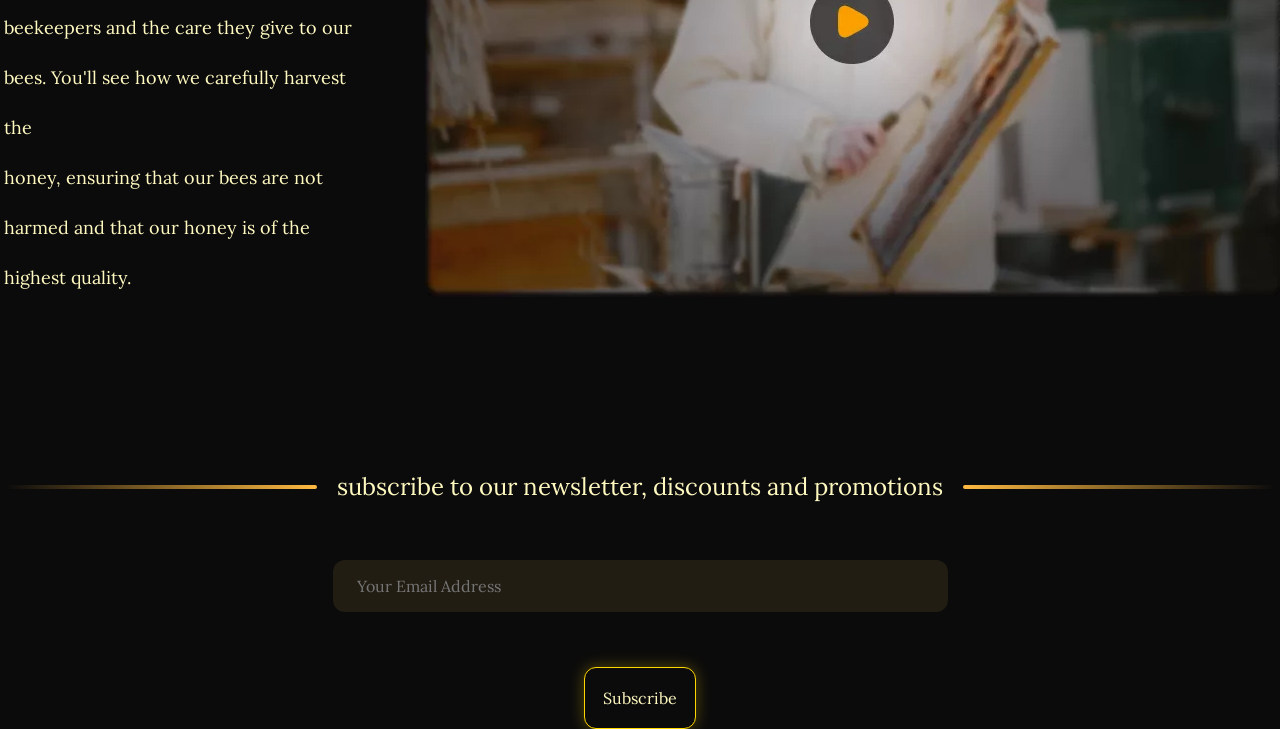
==== commit b14efe3a: "add svg to hero sct and link to review" ====
--- a/golden.html
+++ b/golden.html
@@ -64,6 +64,32 @@
                 <div class="img-honey">
                     <img src="./assest/image/honey-glass.webp" alt="honey-images">
                 </div>
+
+                <!-- svg Downside -->
+                <div class="svg-downside">
+                    <a href="#Review">
+                        <svg width="53" height="67" viewBox="0 0 53 67" fill="none" xmlns="http://www.w3.org/2000/svg">
+                        <path
+                            d="M27.3144 64.1029H23.6119C13.2164 64.1029 4.7439 55.63 4.7439 45.2349V20.8133C4.7439 10.4179 13.2168 1.94531 23.6119 1.94531H27.3144C37.7099 1.94531 46.1824 10.4182 46.1824 20.8133V45.2349C46.1829 55.6304 37.71 64.1029 27.3144 64.1029ZM23.6119 5.50531C15.2106 5.50531 8.3039 12.3408 8.3039 20.8133V45.2349C8.3039 53.7078 15.2103 60.5429 23.6119 60.5429L27.3144 60.5434C35.7874 60.5434 42.6224 53.637 42.6224 45.2354L42.6229 20.8138C42.6229 12.3409 35.7165 5.50581 27.3149 5.50581L23.6119 5.50531Z"
+                            fill="url(#paint0_linear_0_1588)" fill-opacity="0.876812" />
+                        <path
+                            d="M34.292 34.911C33.6513 34.1988 32.512 34.1988 31.7998 34.911L27.243 39.8948L27.2435 21.81C27.2435 20.8133 26.4602 20.03 25.4635 20.03C24.4667 20.03 23.6835 20.8133 23.6835 21.81V39.966L19.1267 34.9822C18.486 34.27 17.3467 34.27 16.6344 34.9822C16.0647 35.6228 16.0647 36.6196 16.6344 37.2608L24.1815 45.5912C24.8222 46.3034 25.9615 46.3034 26.6737 45.5912L34.2924 37.2608C34.8616 36.5486 34.8616 35.5519 34.2919 34.9112L34.292 34.911Z"
+                            fill="url(#paint1_linear_0_1588)" fill-opacity="0.876812" />
+                        <defs>
+                            <linearGradient id="paint0_linear_0_1588" x1="25.4632" y1="1.94531" x2="25.4632"
+                                y2="64.1029" gradientUnits="userSpaceOnUse">
+                                <stop stop-color="#FFBA41" />
+                                <stop offset="1" stop-color="#FFFBBD" />
+                            </linearGradient>
+                            <linearGradient id="paint1_linear_0_1588" x1="25.4632" y1="20.03" x2="25.4632" y2="46.1254"
+                                gradientUnits="userSpaceOnUse">
+                                <stop stop-color="#FFBA41" />
+                                <stop offset="1" stop-color="#FFFBBD" />
+                            </linearGradient>
+                        </defs>
+                    </svg>
+                    </a>
+                </div>
             </div>
         </section>
 
@@ -437,7 +463,7 @@
         </section>
 
         <!-- section seven | Reviews -->
-        <section class="sct-seven">
+        <section class="sct-seven" id="Review">
             <!-- !-- title | sct top -->
             <div class="part-top">
                 <!-- display | title -->
@@ -595,35 +621,35 @@
                     <!-- discription | big text -->
                     <div>
                         <p class="discription">
-                            We invite you to join us on a virtual tour of 
-
-                            <br>
-
-                            our honey farm to see firsthand how we 
-
-                            <br>
-                            
-                            produce our premium honey. 
-                            
-                            <br>
-                            
-                            Our video showcases the daily work of our 
-                            
-                            <br>
-                            
-                            beekeepers and the care they give to our 
-                            
-                            <br>
-                            
-                            bees. You'll see how we carefully harvest the 
-                            
-                            <br>
-                            
-                            honey, ensuring that our bees are not 
-                            
-                            <br>
-                            
-                            harmed and that our honey is of the highest quality. 
+                            We invite you to join us on a virtual tour of
+
+                            <br>
+
+                            our honey farm to see firsthand how we
+
+                            <br>
+
+                            produce our premium honey.
+
+                            <br>
+
+                            Our video showcases the daily work of our
+
+                            <br>
+
+                            beekeepers and the care they give to our
+
+                            <br>
+
+                            bees. You'll see how we carefully harvest the
+
+                            <br>
+
+                            honey, ensuring that our bees are not
+
+                            <br>
+
+                            harmed and that our honey is of the highest quality.
                         </p>
                     </div>
                 </div>
--- a/golden.css
+++ b/golden.css
@@ -114,6 +114,12 @@
     width: 38%;
 }
 
+.hero-sct .bg .svg-downside{
+    margin: auto;
+    margin-top: 200px;
+    width: 5%;
+}
+
 /* ------------------------------------------------------------- */
 
 .sct-two {
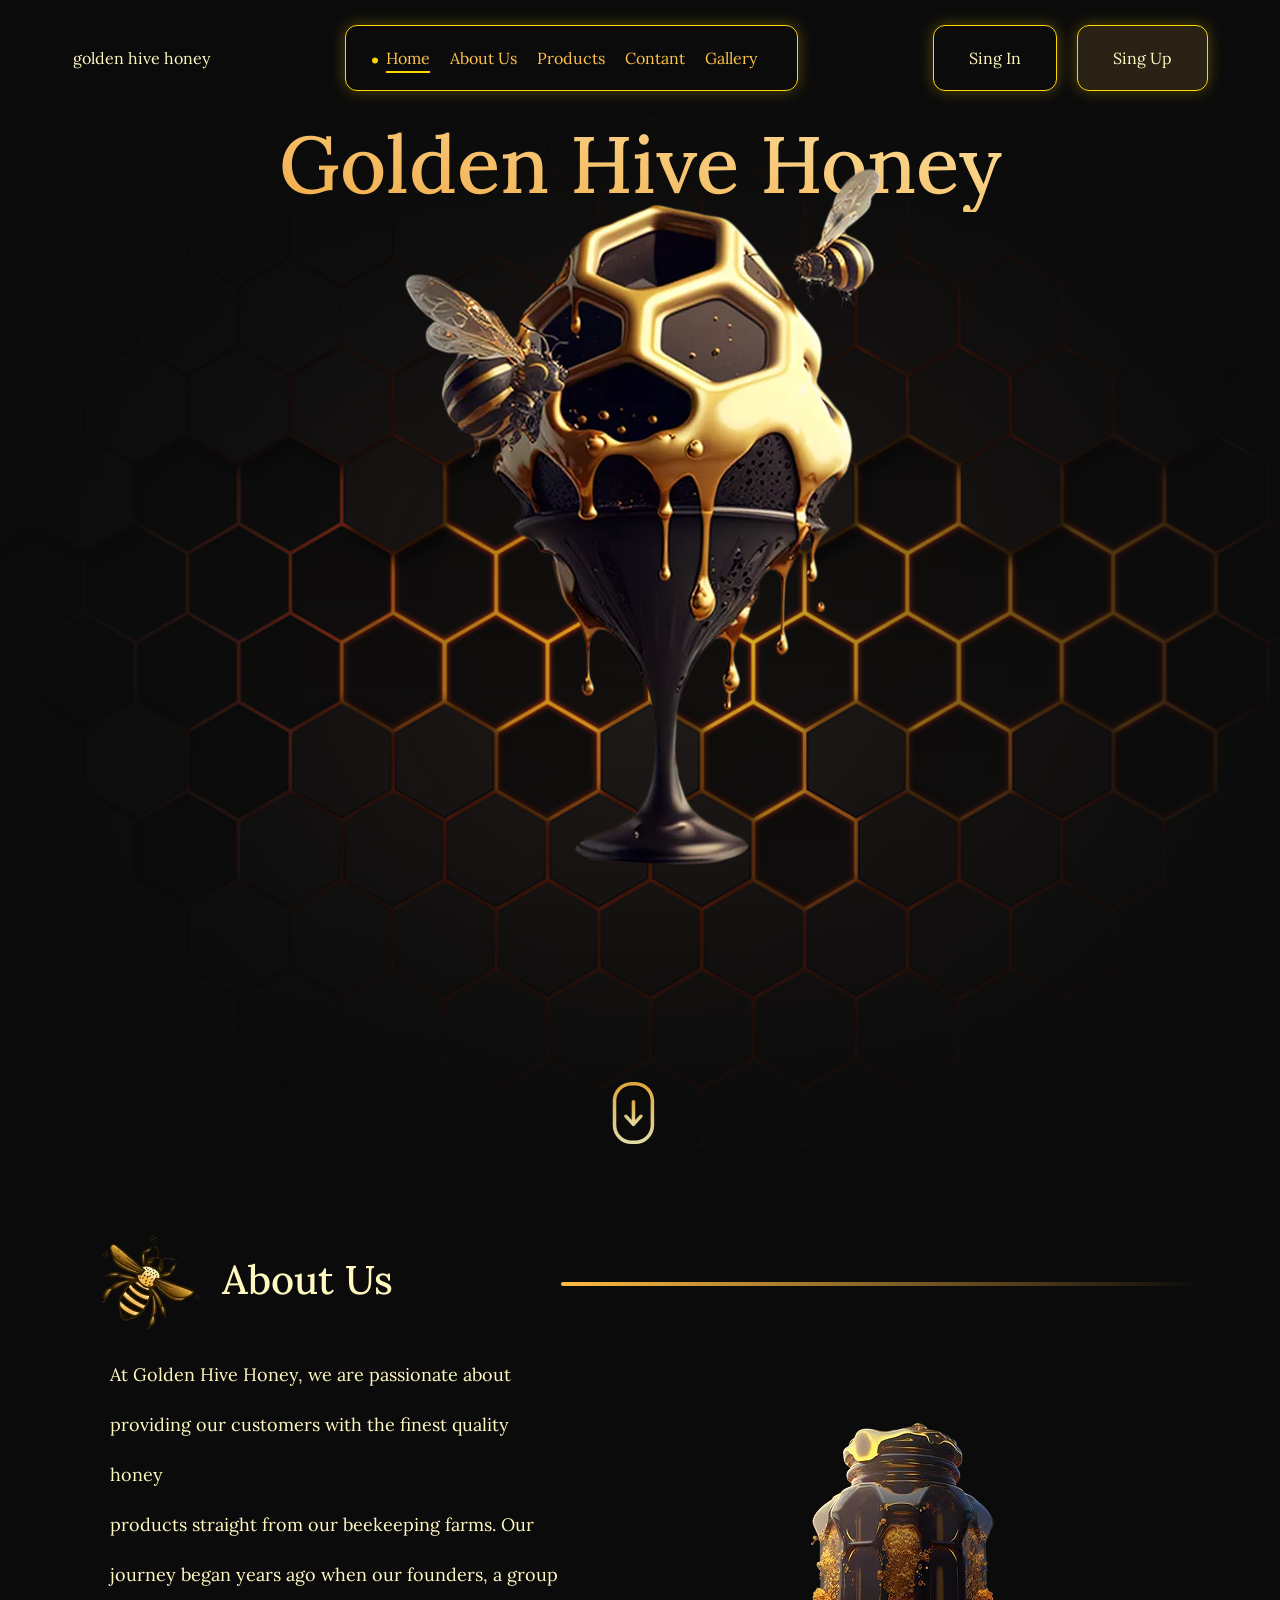
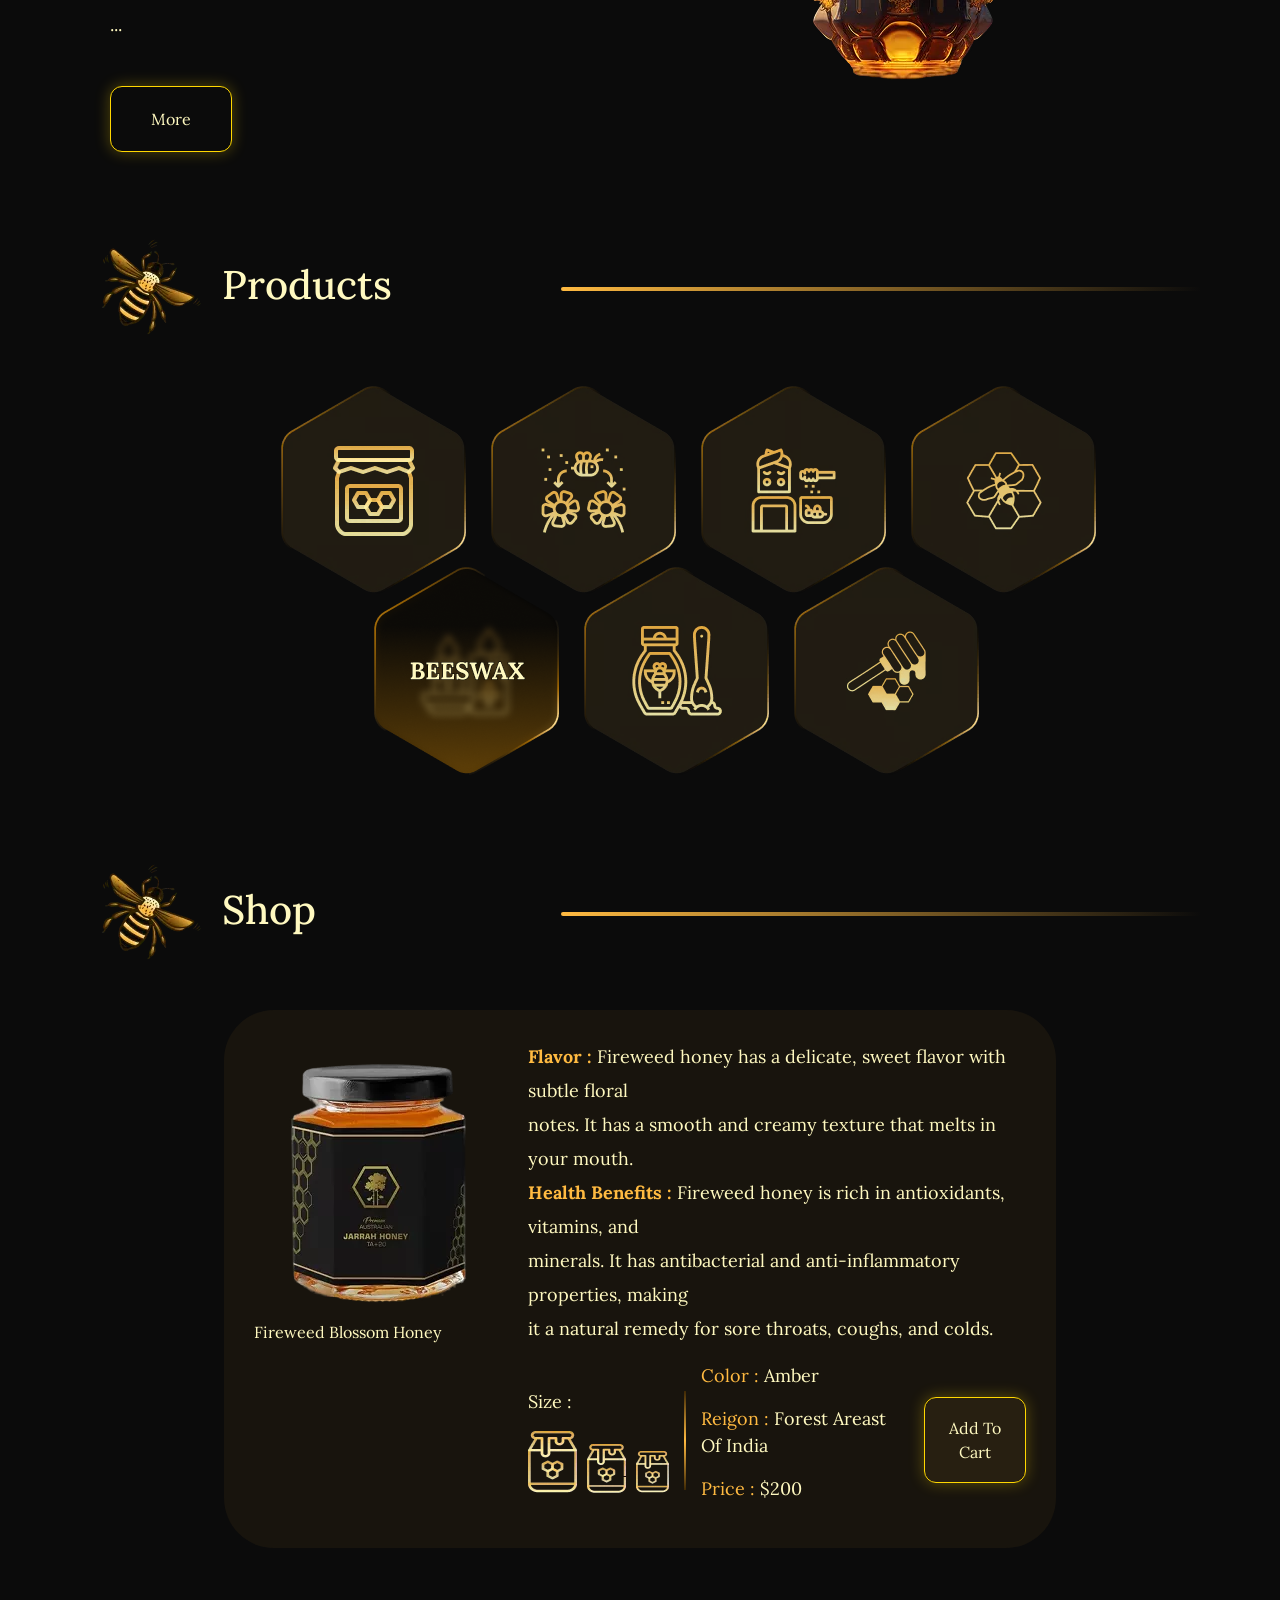
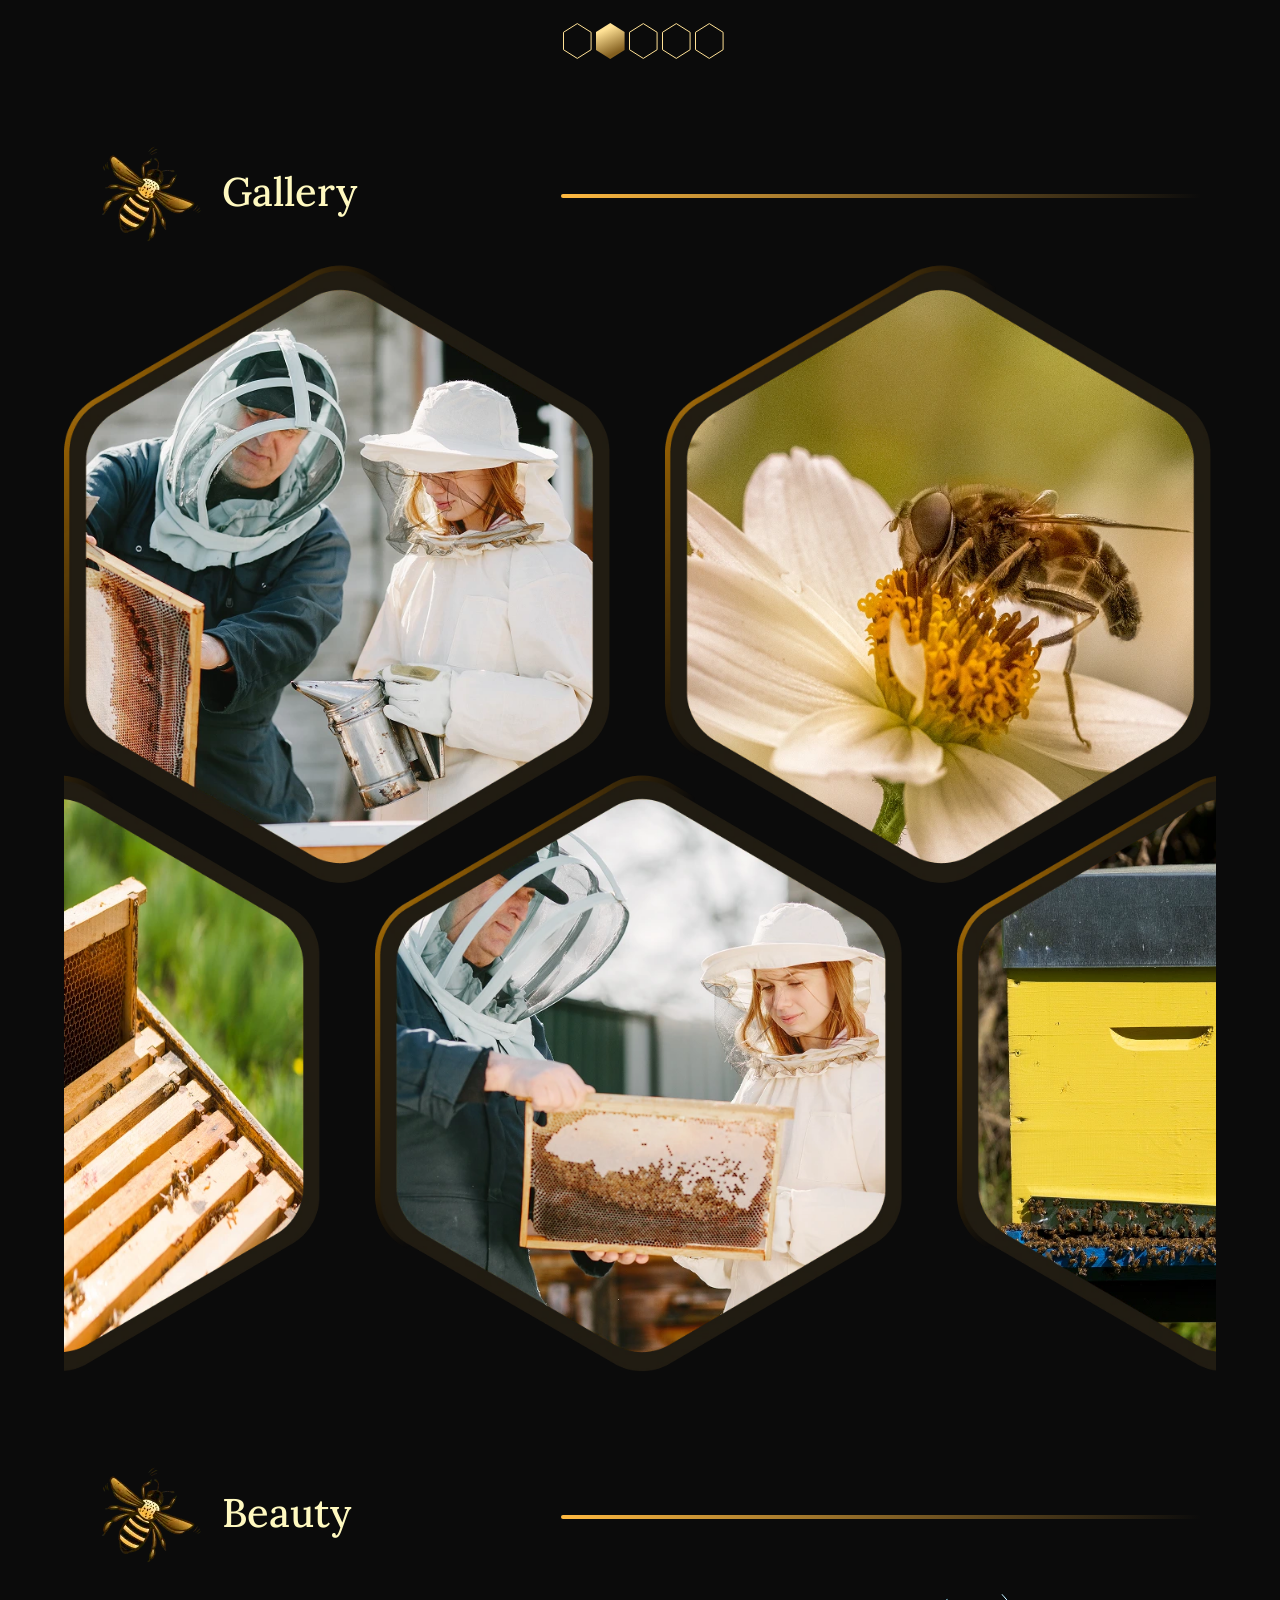
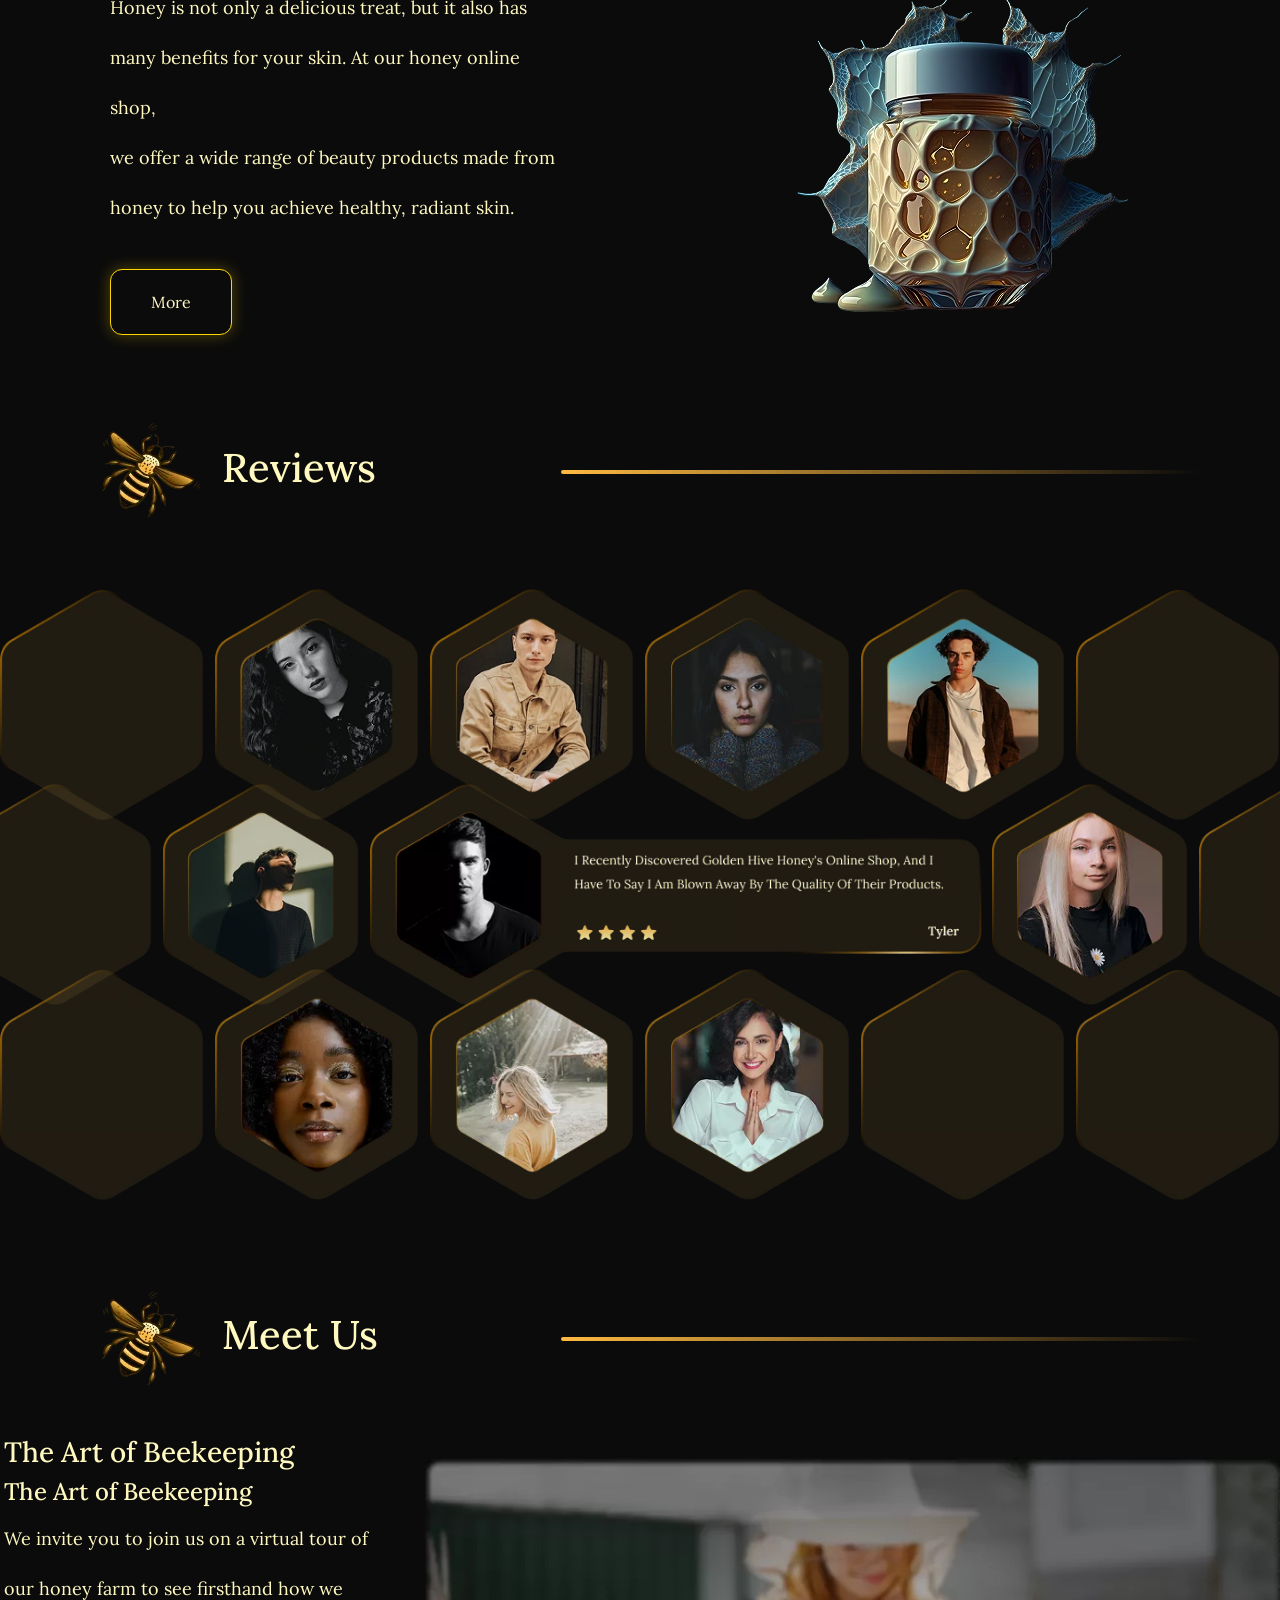
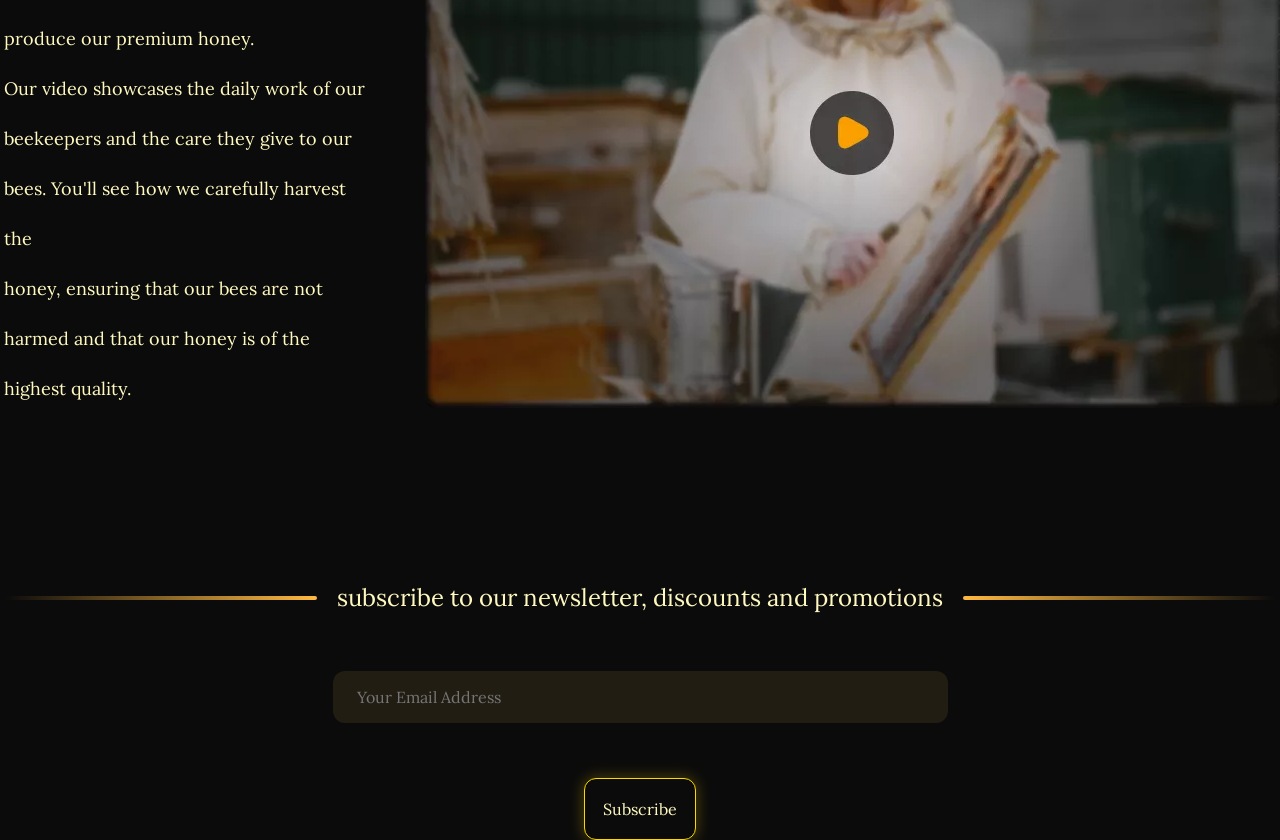
==== commit e6cb84f6: "add one thing to sct four | shop" ====
--- a/golden.html
+++ b/golden.html
@@ -69,25 +69,25 @@
                 <div class="svg-downside">
                     <a href="#Review">
                         <svg width="53" height="67" viewBox="0 0 53 67" fill="none" xmlns="http://www.w3.org/2000/svg">
-                        <path
-                            d="M27.3144 64.1029H23.6119C13.2164 64.1029 4.7439 55.63 4.7439 45.2349V20.8133C4.7439 10.4179 13.2168 1.94531 23.6119 1.94531H27.3144C37.7099 1.94531 46.1824 10.4182 46.1824 20.8133V45.2349C46.1829 55.6304 37.71 64.1029 27.3144 64.1029ZM23.6119 5.50531C15.2106 5.50531 8.3039 12.3408 8.3039 20.8133V45.2349C8.3039 53.7078 15.2103 60.5429 23.6119 60.5429L27.3144 60.5434C35.7874 60.5434 42.6224 53.637 42.6224 45.2354L42.6229 20.8138C42.6229 12.3409 35.7165 5.50581 27.3149 5.50581L23.6119 5.50531Z"
-                            fill="url(#paint0_linear_0_1588)" fill-opacity="0.876812" />
-                        <path
-                            d="M34.292 34.911C33.6513 34.1988 32.512 34.1988 31.7998 34.911L27.243 39.8948L27.2435 21.81C27.2435 20.8133 26.4602 20.03 25.4635 20.03C24.4667 20.03 23.6835 20.8133 23.6835 21.81V39.966L19.1267 34.9822C18.486 34.27 17.3467 34.27 16.6344 34.9822C16.0647 35.6228 16.0647 36.6196 16.6344 37.2608L24.1815 45.5912C24.8222 46.3034 25.9615 46.3034 26.6737 45.5912L34.2924 37.2608C34.8616 36.5486 34.8616 35.5519 34.2919 34.9112L34.292 34.911Z"
-                            fill="url(#paint1_linear_0_1588)" fill-opacity="0.876812" />
-                        <defs>
-                            <linearGradient id="paint0_linear_0_1588" x1="25.4632" y1="1.94531" x2="25.4632"
-                                y2="64.1029" gradientUnits="userSpaceOnUse">
-                                <stop stop-color="#FFBA41" />
-                                <stop offset="1" stop-color="#FFFBBD" />
-                            </linearGradient>
-                            <linearGradient id="paint1_linear_0_1588" x1="25.4632" y1="20.03" x2="25.4632" y2="46.1254"
-                                gradientUnits="userSpaceOnUse">
-                                <stop stop-color="#FFBA41" />
-                                <stop offset="1" stop-color="#FFFBBD" />
-                            </linearGradient>
-                        </defs>
-                    </svg>
+                            <path
+                                d="M27.3144 64.1029H23.6119C13.2164 64.1029 4.7439 55.63 4.7439 45.2349V20.8133C4.7439 10.4179 13.2168 1.94531 23.6119 1.94531H27.3144C37.7099 1.94531 46.1824 10.4182 46.1824 20.8133V45.2349C46.1829 55.6304 37.71 64.1029 27.3144 64.1029ZM23.6119 5.50531C15.2106 5.50531 8.3039 12.3408 8.3039 20.8133V45.2349C8.3039 53.7078 15.2103 60.5429 23.6119 60.5429L27.3144 60.5434C35.7874 60.5434 42.6224 53.637 42.6224 45.2354L42.6229 20.8138C42.6229 12.3409 35.7165 5.50581 27.3149 5.50581L23.6119 5.50531Z"
+                                fill="url(#paint0_linear_0_1588)" fill-opacity="0.876812" />
+                            <path
+                                d="M34.292 34.911C33.6513 34.1988 32.512 34.1988 31.7998 34.911L27.243 39.8948L27.2435 21.81C27.2435 20.8133 26.4602 20.03 25.4635 20.03C24.4667 20.03 23.6835 20.8133 23.6835 21.81V39.966L19.1267 34.9822C18.486 34.27 17.3467 34.27 16.6344 34.9822C16.0647 35.6228 16.0647 36.6196 16.6344 37.2608L24.1815 45.5912C24.8222 46.3034 25.9615 46.3034 26.6737 45.5912L34.2924 37.2608C34.8616 36.5486 34.8616 35.5519 34.2919 34.9112L34.292 34.911Z"
+                                fill="url(#paint1_linear_0_1588)" fill-opacity="0.876812" />
+                            <defs>
+                                <linearGradient id="paint0_linear_0_1588" x1="25.4632" y1="1.94531" x2="25.4632"
+                                    y2="64.1029" gradientUnits="userSpaceOnUse">
+                                    <stop stop-color="#FFBA41" />
+                                    <stop offset="1" stop-color="#FFFBBD" />
+                                </linearGradient>
+                                <linearGradient id="paint1_linear_0_1588" x1="25.4632" y1="20.03" x2="25.4632"
+                                    y2="46.1254" gradientUnits="userSpaceOnUse">
+                                    <stop stop-color="#FFBA41" />
+                                    <stop offset="1" stop-color="#FFFBBD" />
+                                </linearGradient>
+                            </defs>
+                        </svg>
                     </a>
                 </div>
             </div>
@@ -350,6 +350,60 @@
                     </div>
                 </div>
             </div>
+
+            <!-- number slider | svg | polygon -->
+            <div class="polygon-slider">
+                <!-- polygon 1 -->
+                <div>
+                    <svg width="29" height="36" viewBox="0 0 29 36" fill="none" xmlns="http://www.w3.org/2000/svg">
+                        <path
+                            d="M28.0785 9.27441V26.7246L14.2894 35.4092L0.500359 26.7246V9.27441L14.2894 0.589844L28.0785 9.27441Z"
+                            stroke="#FFE195" />
+                    </svg>
+                </div>
+
+                <!-- polygon 2 -->
+                <div>
+                    <svg width="29" height="36" viewBox="0 0 29 36" fill="none" xmlns="http://www.w3.org/2000/svg">
+                        <path d="M14.2894 0L28.5788 9V27L14.2894 36L1.90735e-06 27V9L14.2894 0Z"
+                            fill="url(#paint0_linear_0_1288)" />
+                        <defs>
+                            <linearGradient id="paint0_linear_0_1288" x1="13.7894" y1="-8" x2="38.6573" y2="46.0609"
+                                gradientUnits="userSpaceOnUse">
+                                <stop offset="0.191633" stop-color="#FFE195" />
+                                <stop offset="0.620512" stop-color="#835F1F" />
+                            </linearGradient>
+                        </defs>
+                    </svg>
+                </div>
+
+                <!-- polygon 3 -->
+                <div>
+                    <svg width="29" height="36" viewBox="0 0 29 36" fill="none" xmlns="http://www.w3.org/2000/svg">
+                        <path
+                            d="M28.0785 9.27441V26.7246L14.2894 35.4092L0.500359 26.7246V9.27441L14.2894 0.589844L28.0785 9.27441Z"
+                            stroke="#FFE195" />
+                    </svg>
+                </div>
+
+                <!-- polygon 4 -->
+                <div>
+                    <svg width="29" height="36" viewBox="0 0 29 36" fill="none" xmlns="http://www.w3.org/2000/svg">
+                        <path
+                            d="M28.0785 9.27441V26.7246L14.2894 35.4092L0.500359 26.7246V9.27441L14.2894 0.589844L28.0785 9.27441Z"
+                            stroke="#FFE195" />
+                    </svg>
+                </div>
+
+                <!-- polygon 5 -->
+                <div>
+                    <svg width="29" height="36" viewBox="0 0 29 36" fill="none" xmlns="http://www.w3.org/2000/svg">
+                        <path
+                            d="M28.0785 9.27441V26.7246L14.2894 35.4092L0.500359 26.7246V9.27441L14.2894 0.589844L28.0785 9.27441Z"
+                            stroke="#FFE195" />
+                    </svg>
+                </div>
+            </div>
         </section>
 
         <!-- section five | gallery -->
--- a/golden.css
+++ b/golden.css
@@ -114,7 +114,7 @@
     width: 38%;
 }
 
-.hero-sct .bg .svg-downside{
+.hero-sct .bg .svg-downside {
     margin: auto;
     margin-top: 200px;
     width: 5%;
@@ -354,6 +354,15 @@
     font-family: "Lora", serif;
 }
 
+.sct-four .polygon-slider {
+    display: flex;
+    align-items: center;
+    gap: 4px;
+    margin: auto;
+    margin-top: 75px;
+    width: 12%;
+}
+
 /* ------------------------------------------------------------- */
 
 .sct-five {
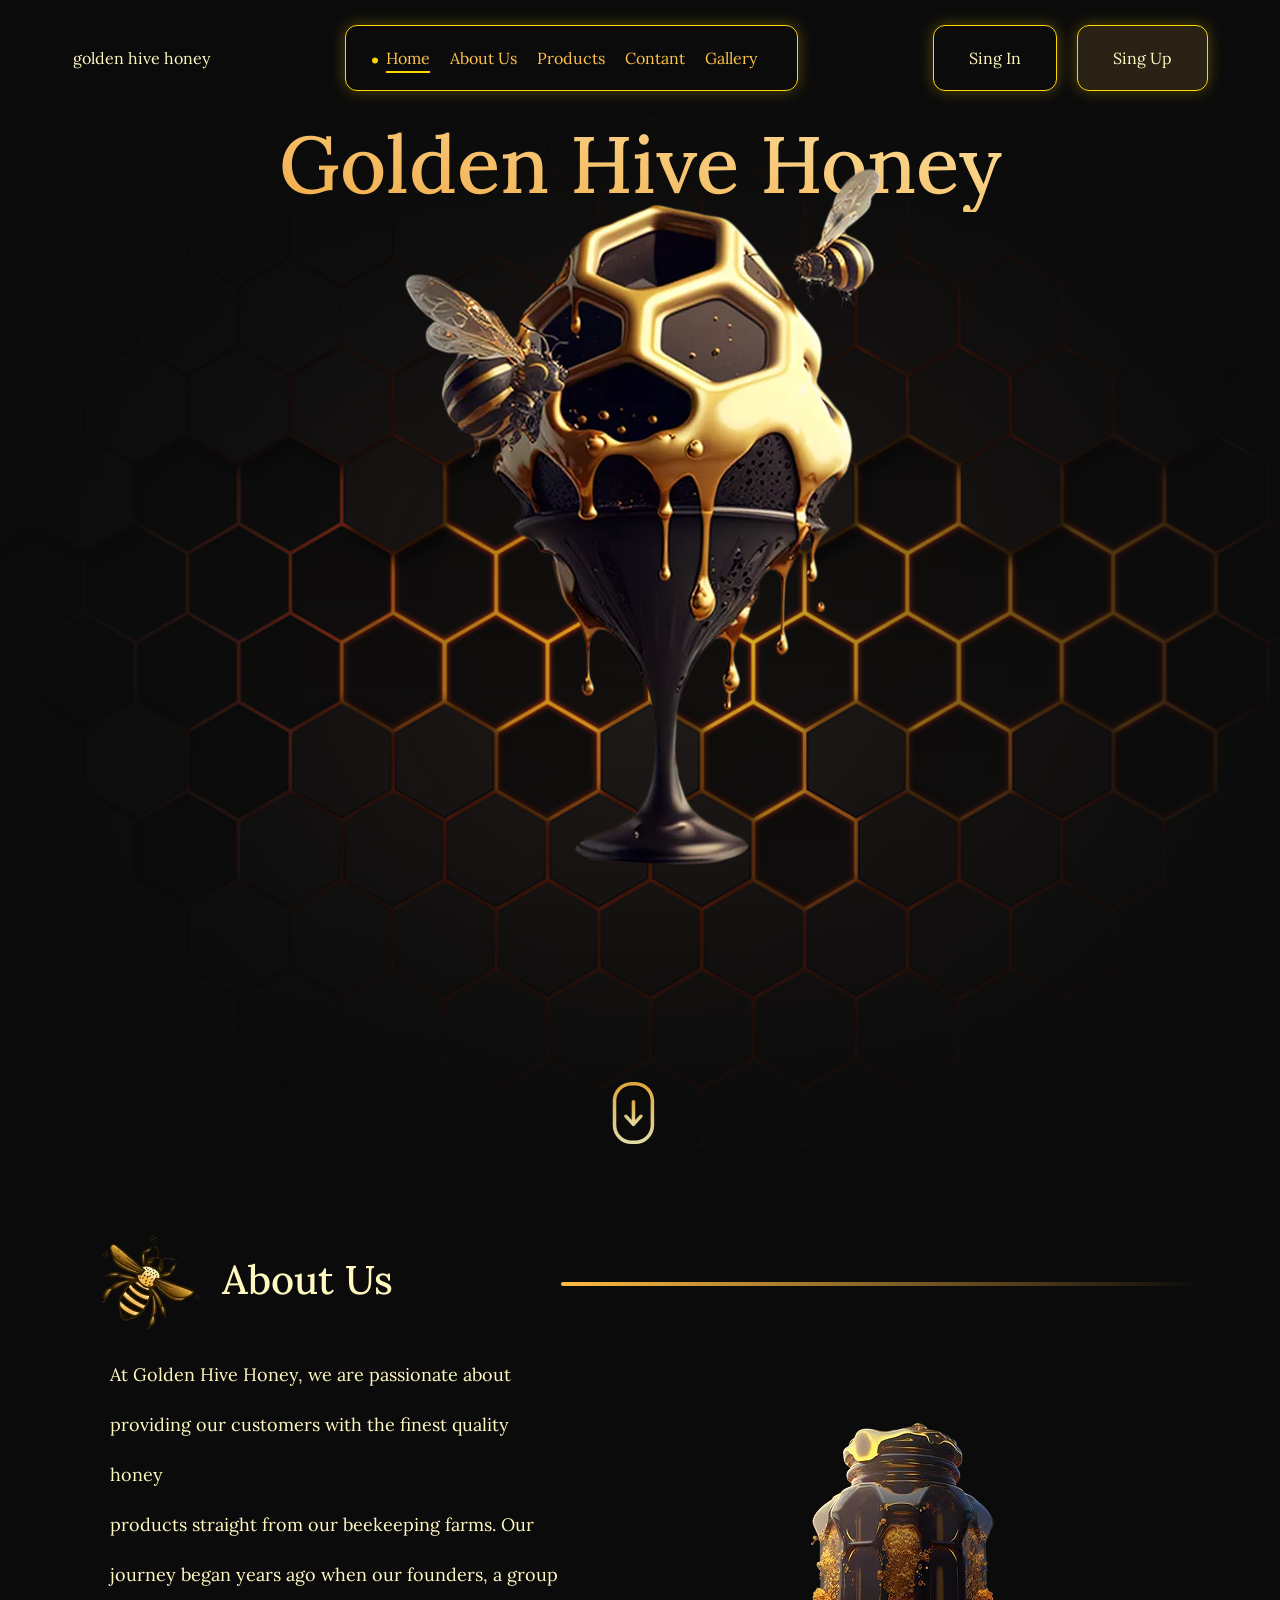
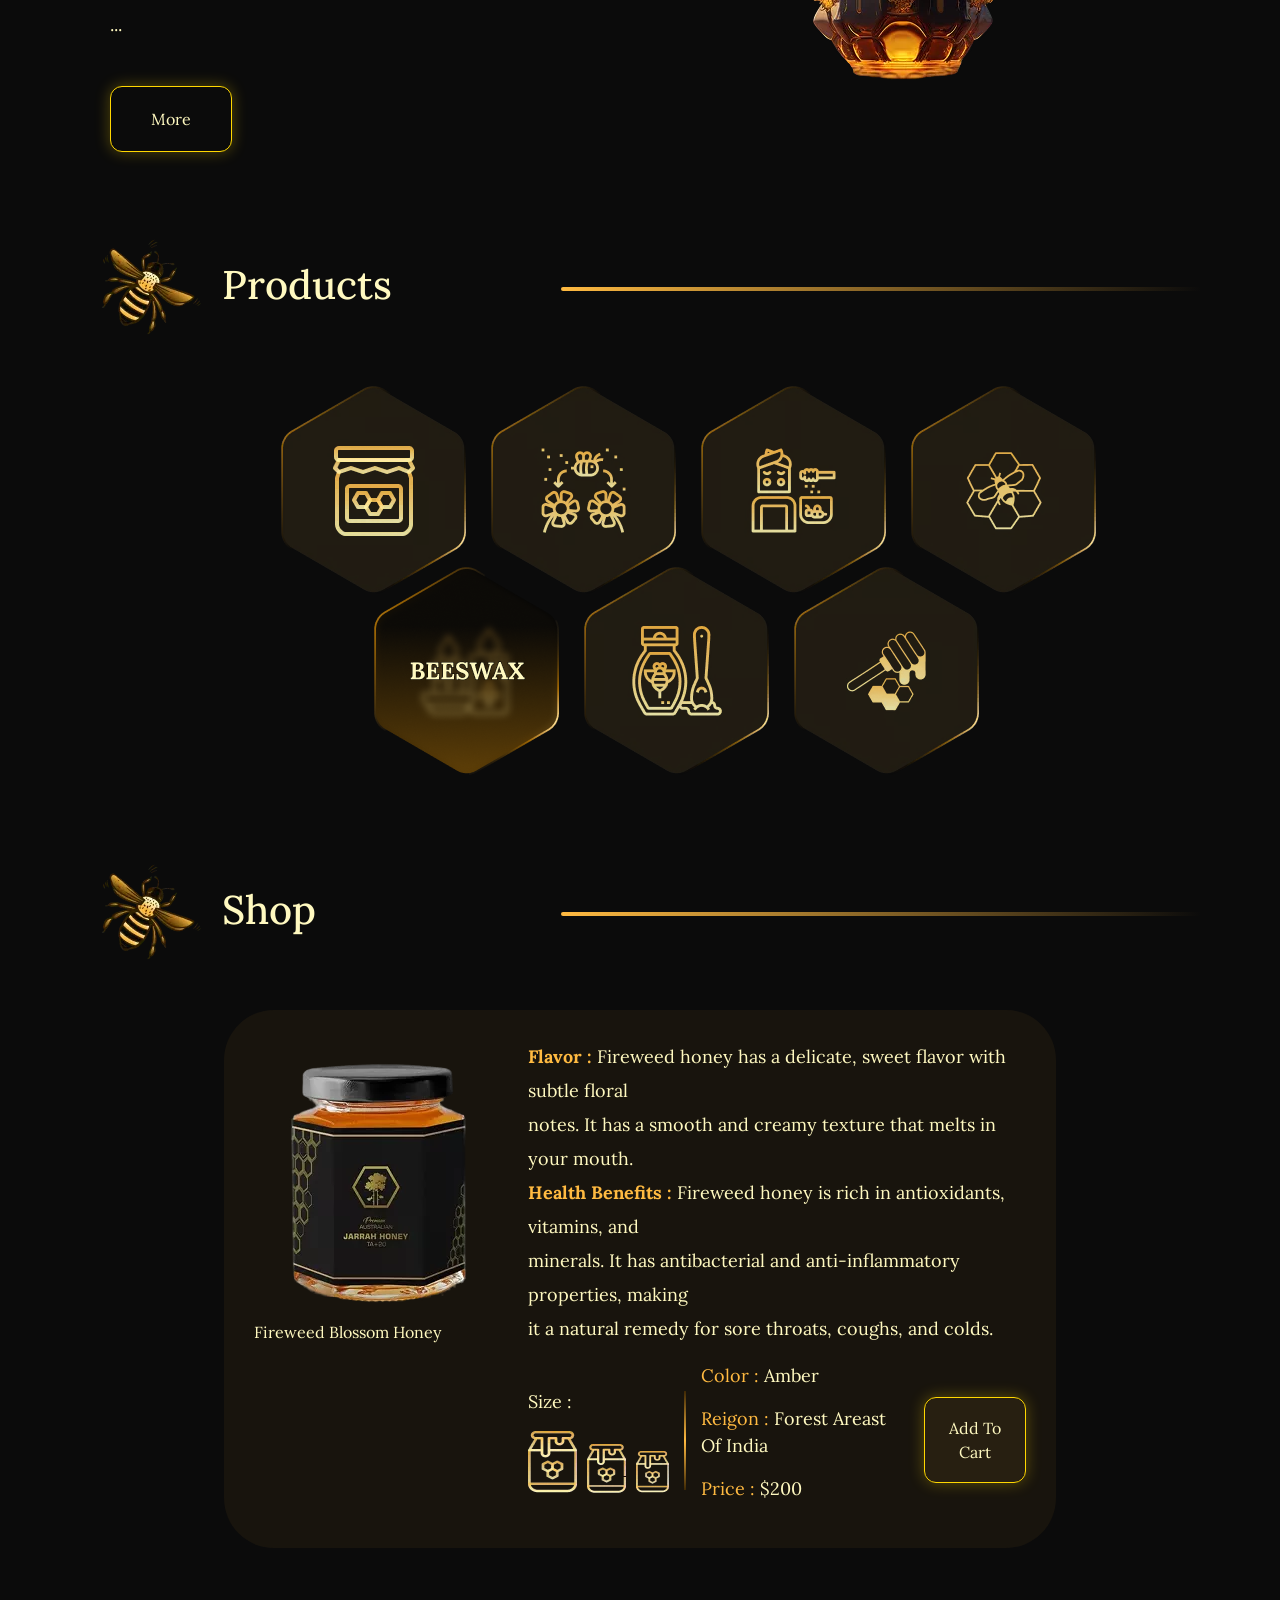
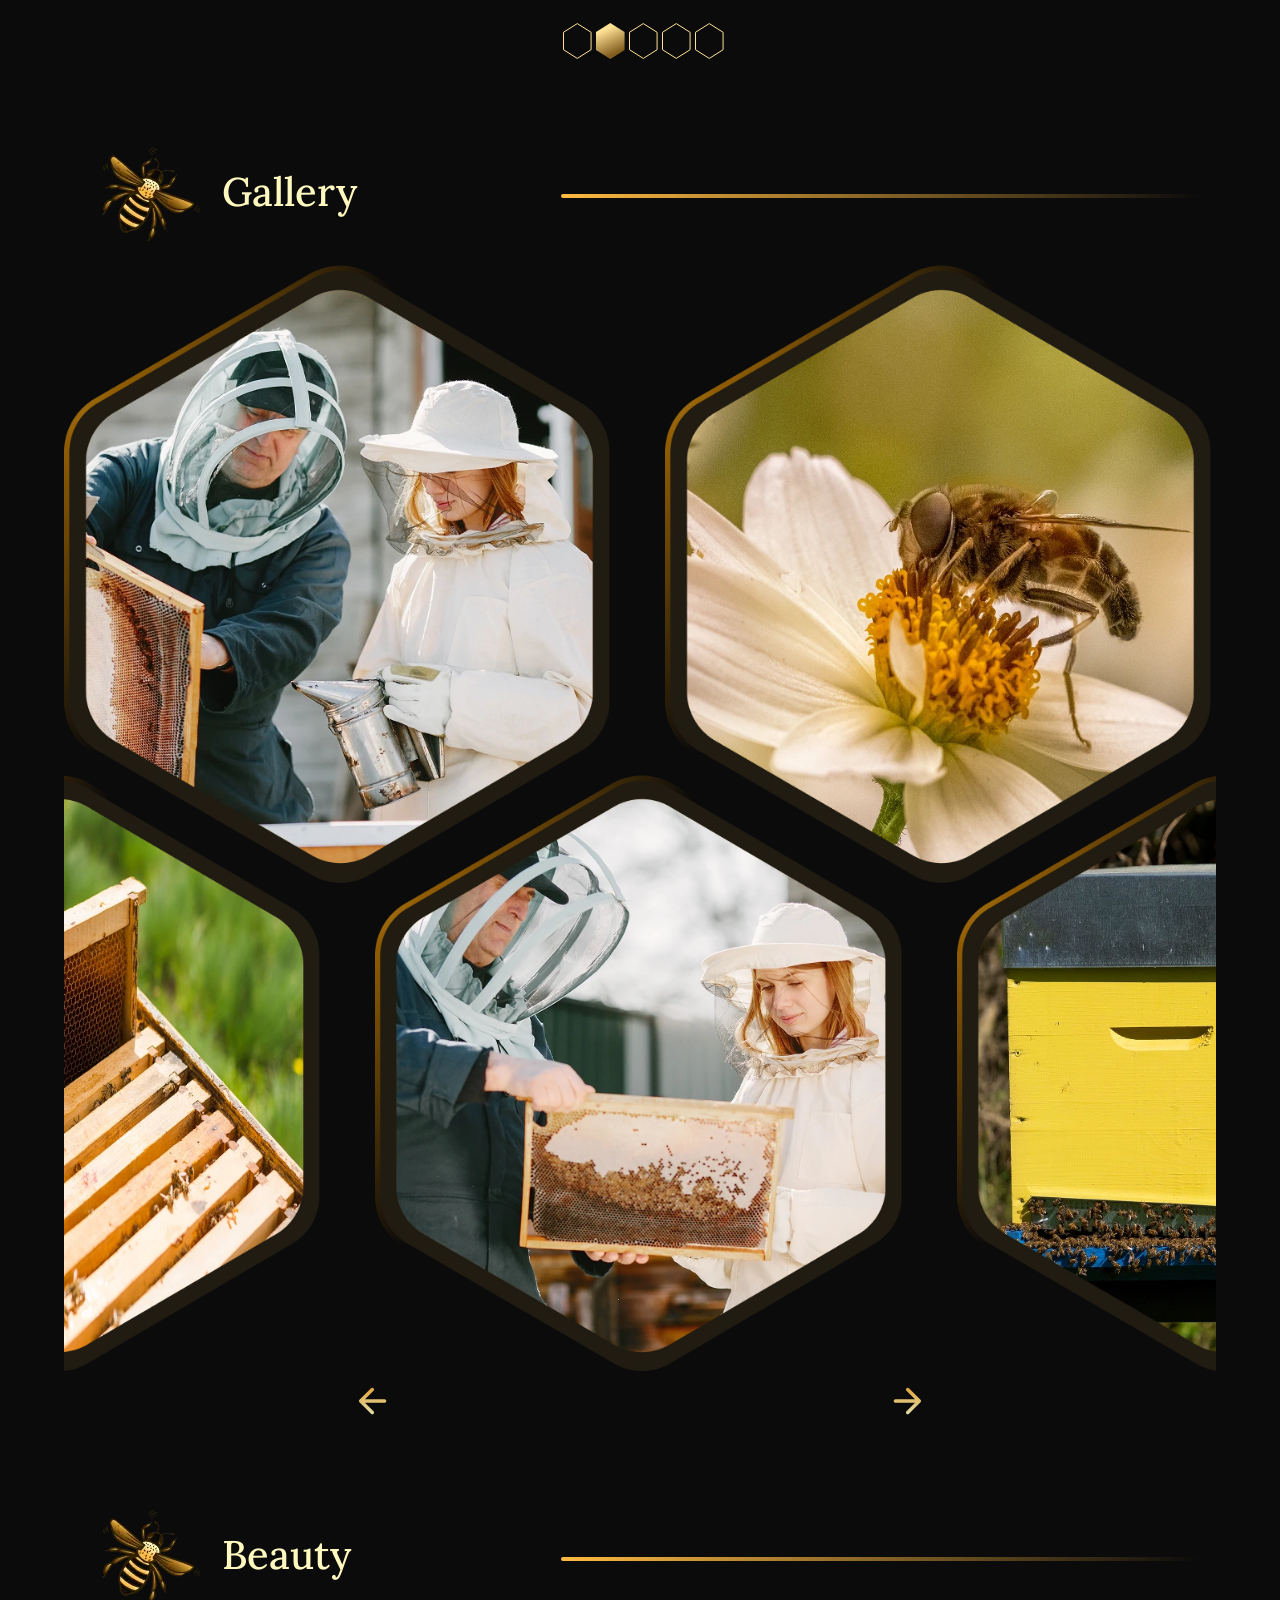
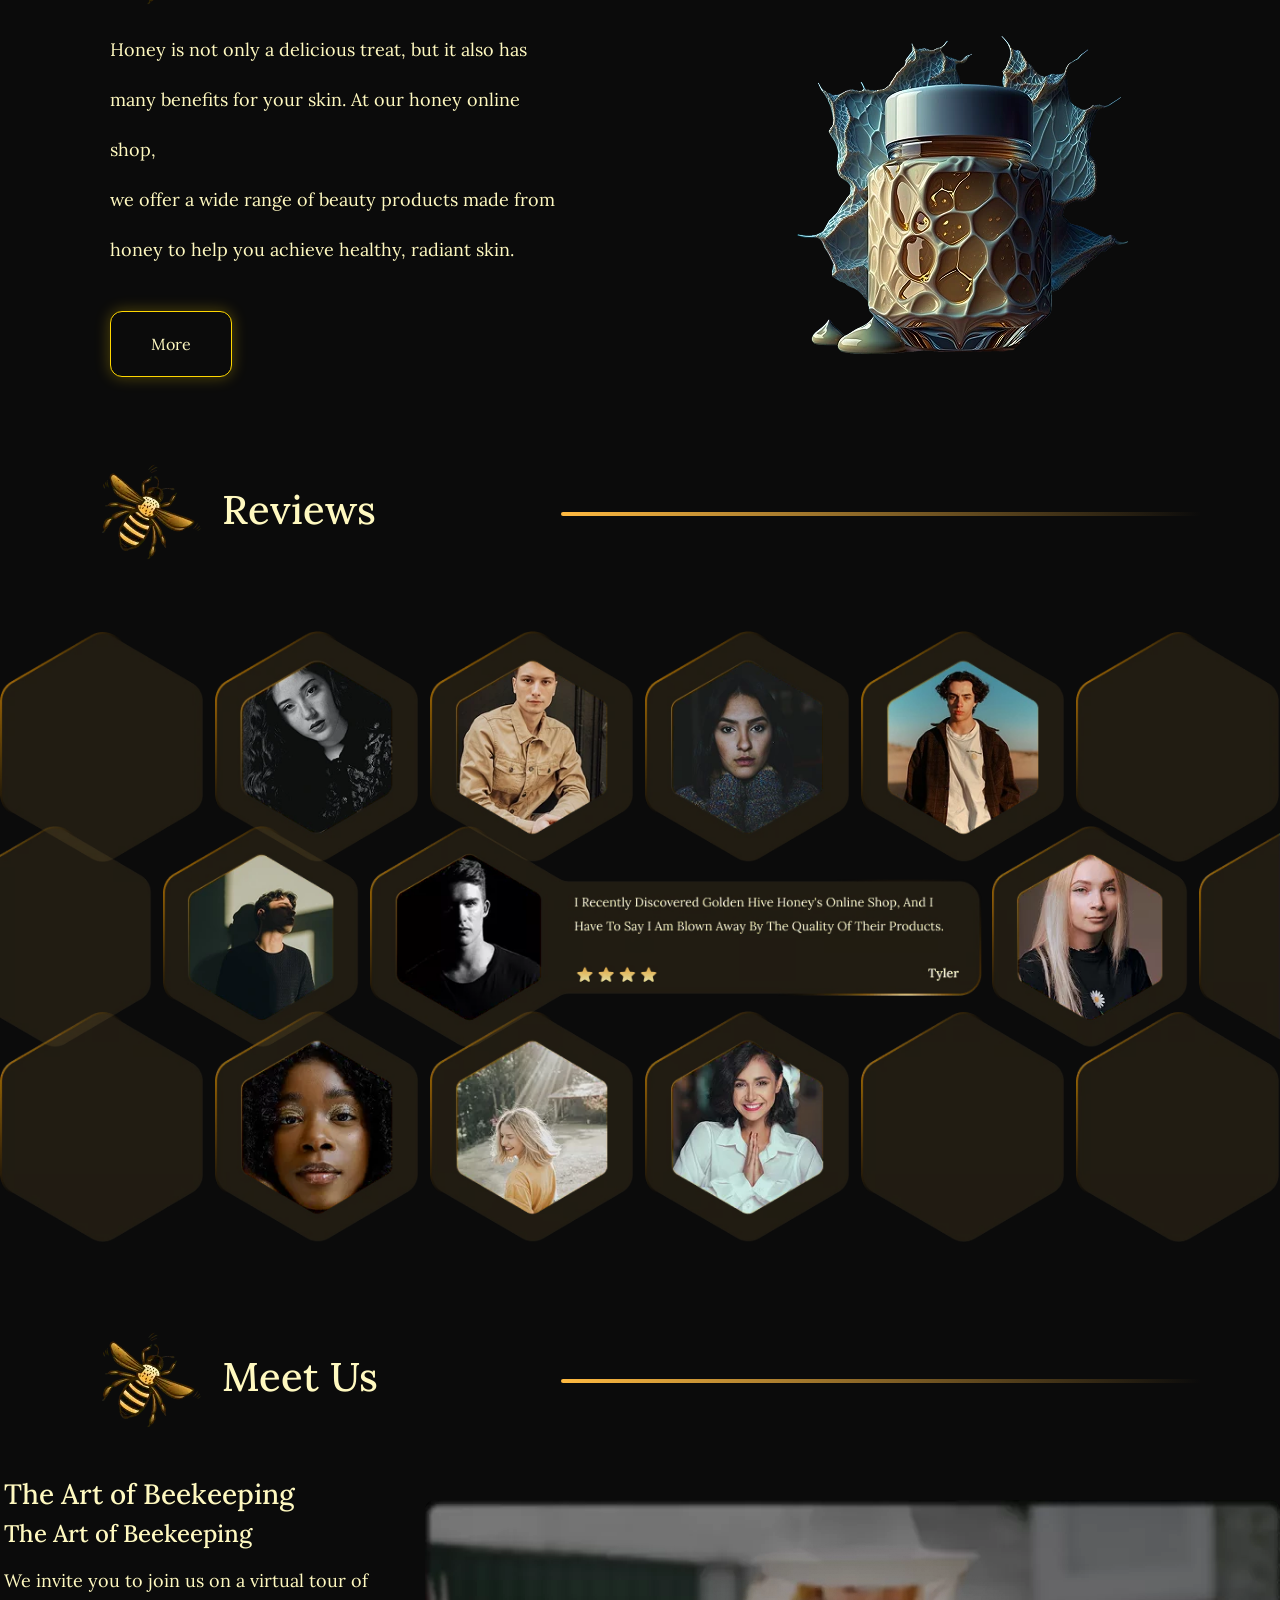
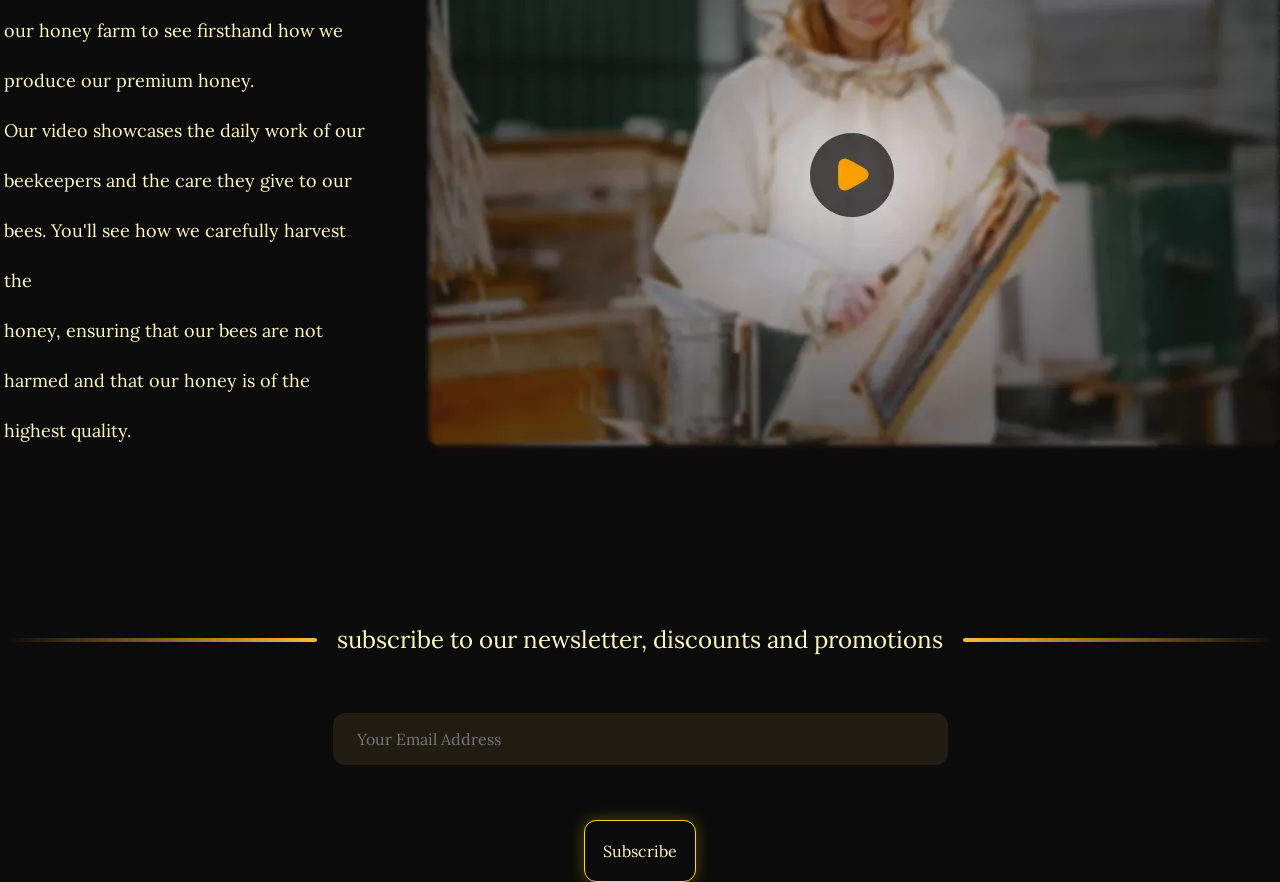
==== commit cb67387f: "add flash side to gallery sct" ====
--- a/golden.html
+++ b/golden.html
@@ -94,7 +94,7 @@
         </section>
 
         <!-- section two | about us -->
-        <section class="sct-two" id="About-us">
+        <section class="sct-about" id="About-us">
             <!-- title | sct top -->
             <div class="part-top">
                 <!-- display | title -->
@@ -150,7 +150,7 @@
         </section>
 
         <!-- section three | products -->
-        <section class="sct-three" id="Products">
+        <section class="sct-product" id="Products">
             <!-- title | sct top -->
             <div class="part-top">
                 <!-- display | title -->
@@ -217,7 +217,7 @@
         </section>
 
         <!-- section four | shop -->
-        <section class="sct-four" id="Shop">
+        <section class="sct-shop" id="Shop">
             <!-- !-- title | sct top -->
             <div class="part-top">
                 <!-- display | title -->
@@ -407,7 +407,7 @@
         </section>
 
         <!-- section five | gallery -->
-        <section class="sct-five" id="Gallery">
+        <section class="sct-gallery" id="Gallery">
             <!-- !-- title | sct top -->
             <div class="part-top">
                 <!-- display | title -->
@@ -428,6 +428,7 @@
                 </div>
             </div>
 
+            <!-- all of picture -->
             <div class="gallery-picture">
                 <!-- first row | one -->
                 <div class="part-top">
@@ -460,10 +461,45 @@
                     </div>
                 </div>
             </div>
+
+            <!-- flash side | svg -->
+            <div class="width">
+                <!-- left side -->
+                <div>
+                    <svg width="42" height="42" viewBox="0 0 42 42" fill="none" xmlns="http://www.w3.org/2000/svg">
+                        <path
+                            d="M19.0312 33.775L7.48125 22.225C7.30625 22.05 7.182 21.8604 7.1085 21.6562C7.035 21.4521 6.99883 21.2333 7 21C7 20.7666 7.03675 20.5479 7.11025 20.3437C7.18375 20.1396 7.30741 19.95 7.48125 19.775L19.0312 8.22498C19.3521 7.90415 19.7534 7.73673 20.2352 7.72273C20.7171 7.70873 21.1324 7.87615 21.4812 8.22498C21.8312 8.54582 22.0138 8.94715 22.029 9.42898C22.0442 9.91082 21.8762 10.3262 21.525 10.675L12.95 19.25H32.5062C33.0021 19.25 33.418 19.418 33.754 19.754C34.09 20.09 34.2574 20.5053 34.2562 21C34.2562 21.4958 34.0888 21.9117 33.754 22.2477C33.4192 22.5837 33.0032 22.7512 32.5062 22.75H12.95L21.525 31.325C21.8458 31.6458 22.0138 32.0541 22.029 32.55C22.0442 33.0458 21.8762 33.4541 21.525 33.775C21.2042 34.125 20.7958 34.3 20.3 34.3C19.8042 34.3 19.3812 34.125 19.0312 33.775Z"
+                            fill="url(#paint0_linear_0_658)" fill-opacity="0.876812" />
+                        <defs>
+                            <linearGradient id="paint0_linear_0_658" x1="20.6281" y1="7.72192" x2="20.6281" y2="34.3"
+                                gradientUnits="userSpaceOnUse">
+                                <stop stop-color="#FFBA41" />
+                                <stop offset="1" stop-color="#FFFBBD" />
+                            </linearGradient>
+                        </defs>
+                    </svg>
+                </div>
+
+                <!-- right side -->
+                <div>
+                    <svg width="42" height="42" viewBox="0 0 42 42" fill="none" xmlns="http://www.w3.org/2000/svg">
+                        <path
+                            d="M22.9688 33.775L34.5188 22.225C34.6938 22.05 34.818 21.8604 34.8915 21.6562C34.965 21.4521 35.0012 21.2333 35 21C35 20.7666 34.9633 20.5479 34.8898 20.3437C34.8163 20.1396 34.6926 19.95 34.5188 19.775L22.9688 8.22498C22.6479 7.90415 22.2466 7.73673 21.7648 7.72273C21.2829 7.70873 20.8676 7.87615 20.5188 8.22498C20.1688 8.54582 19.9862 8.94715 19.971 9.42898C19.9558 9.91082 20.1238 10.3262 20.475 10.675L29.05 19.25H9.49375C8.99792 19.25 8.582 19.418 8.246 19.754C7.91 20.09 7.74259 20.5053 7.74375 21C7.74375 21.4958 7.91117 21.9117 8.246 22.2477C8.58084 22.5837 8.99675 22.7512 9.49375 22.75H29.05L20.475 31.325C20.1542 31.6458 19.9862 32.0541 19.971 32.55C19.9558 33.0458 20.1238 33.4541 20.475 33.775C20.7958 34.125 21.2042 34.3 21.7 34.3C22.1958 34.3 22.6188 34.125 22.9688 33.775Z"
+                            fill="url(#paint0_linear_0_660)" fill-opacity="0.876812" />
+                        <defs>
+                            <linearGradient id="paint0_linear_0_660" x1="21.3719" y1="7.72192" x2="21.3719" y2="34.3"
+                                gradientUnits="userSpaceOnUse">
+                                <stop stop-color="#FFBA41" />
+                                <stop offset="1" stop-color="#FFFBBD" />
+                            </linearGradient>
+                        </defs>
+                    </svg>
+                </div>
+            </div>
         </section>
 
         <!-- section six | beauty -->
-        <section class="sct-six">
+        <section class="sct-beauty">
             <!-- !-- title | sct top -->
             <div class="part-top">
                 <!-- display | title -->
@@ -517,7 +553,7 @@
         </section>
 
         <!-- section seven | Reviews -->
-        <section class="sct-seven" id="Review">
+        <section class="sct-review" id="Review">
             <!-- !-- title | sct top -->
             <div class="part-top">
                 <!-- display | title -->
@@ -637,7 +673,7 @@
         </section>
 
         <!-- section eight | meet us -->
-        <section class="sct-eight">
+        <section class="sct-meet">
             <!-- !-- title | sct top -->
             <div class="part-top">
                 <!-- display | title -->
--- a/golden.css
+++ b/golden.css
@@ -122,59 +122,59 @@
 
 /* ------------------------------------------------------------- */
 
-.sct-two {
+.sct-about {
     margin-top: 70px;
 }
 
-.sct-two .part-top {
-    display: flex;
-    align-items: center;
-    justify-content: space-around;
-    gap: 10px;
-}
-
-.sct-two .part-top .display {
+.sct-about .part-top {
+    display: flex;
+    align-items: center;
+    justify-content: space-around;
+    gap: 10px;
+}
+
+.sct-about .part-top .display {
     display: flex;
     align-items: center;
     gap: 6px;
 }
 
-.sct-two .part-top .line {
+.sct-about .part-top .line {
     height: 4px;
     background: linear-gradient(90deg, #FFBA41, #0B0B0B);
     border-radius: 5px;
     width: 50%;
 }
 
-.sct-two .part-top .display {
+.sct-about .part-top .display {
     display: flex;
     align-items: center;
     gap: 5px;
 }
 
-.sct-two .part-top .display .title {
+.sct-about .part-top .display .title {
     color: #FFF9C0;
     font-size: 40px;
 }
 
-.sct-two .part-botton {
-    display: flex;
-    align-items: center;
-    justify-content: space-around;
-    gap: 10px;
-}
-
-.sct-two .part-botton .width {
+.sct-about .part-botton {
+    display: flex;
+    align-items: center;
+    justify-content: space-around;
+    gap: 10px;
+}
+
+.sct-about .part-botton .width {
     width: 35%;
 }
 
-.sct-two .part-botton .width .text {
+.sct-about .part-botton .width .text {
     color: #FFF9C0;
     line-height: 50px;
     font-size: 18px;
 }
 
-.sct-two .part-botton .width .btn-more {
+.sct-about .part-botton .width .btn-more {
     background-color: #0B0B0B;
     color: #FFF9C0;
     border: 1px solid gold;
@@ -186,59 +186,59 @@
     font-family: "Lora", serif;
 }
 
-.sct-two .part-botton .img-honey {
+.sct-about .part-botton .img-honey {
     width: 30%;
 }
 
 /* ------------------------------------------------------------- */
 
-.sct-three {
+.sct-product {
     margin-top: 70px;
 }
 
-.sct-three .part-top {
-    display: flex;
-    align-items: center;
-    justify-content: space-around;
-    gap: 10px;
-}
-
-.sct-three .part-top .display {
+.sct-product .part-top {
+    display: flex;
+    align-items: center;
+    justify-content: space-around;
+    gap: 10px;
+}
+
+.sct-product .part-top .display {
     display: flex;
     align-items: center;
     gap: 6px;
 }
 
-.sct-three .part-top .line {
+.sct-product .part-top .line {
     height: 4px;
     background: linear-gradient(90deg, #FFBA41, #0B0B0B);
     border-radius: 5px;
     width: 50%;
 }
 
-.sct-three .part-top .display {
+.sct-product .part-top .display {
     display: flex;
     align-items: center;
     gap: 5px;
 }
 
-.sct-three .part-top .display .title {
+.sct-product .part-top .display .title {
     color: #FFF9C0;
     font-size: 40px;
 }
 
-.sct-three .part-botton {
+.sct-product .part-botton {
     margin: auto;
     margin-top: 30px;
     width: 58%;
 }
 
-.sct-three .part-botton .top-display {
-    display: flex;
-    align-items: center;
-}
-
-.sct-three .part-botton .botton-display {
+.sct-product .part-botton .top-display {
+    display: flex;
+    align-items: center;
+}
+
+.sct-product .part-botton .botton-display {
     display: flex;
     align-items: center;
     width: 75%;
@@ -248,43 +248,43 @@
 
 /* ------------------------------------------------------------- */
 
-.sct-four {
+.sct-shop {
     margin-top: 70px;
 }
 
-.sct-four .part-top {
-    display: flex;
-    align-items: center;
-    justify-content: space-around;
-    gap: 10px;
-}
-
-.sct-four .part-top .display {
+.sct-shop .part-top {
+    display: flex;
+    align-items: center;
+    justify-content: space-around;
+    gap: 10px;
+}
+
+.sct-shop .part-top .display {
     display: flex;
     align-items: center;
     gap: 6px;
     width: 315px;
 }
 
-.sct-four .part-top .line {
+.sct-shop .part-top .line {
     height: 4px;
     background: linear-gradient(90deg, #FFBA41, #0B0B0B);
     border-radius: 5px;
     width: 50%;
 }
 
-.sct-four .part-top .display {
+.sct-shop .part-top .display {
     display: flex;
     align-items: center;
     gap: 5px;
 }
 
-.sct-four .part-top .display .title {
+.sct-shop .part-top .display .title {
     color: #FFF9C0;
     font-size: 40px;
 }
 
-.sct-four .slider {
+.sct-shop .slider {
     background-color: #ffb9410e;
     border-radius: 50px;
     padding: 30px;
@@ -296,54 +296,54 @@
     gap: 20px;
 }
 
-.sct-four .slider .part-left .text {
-    color: #FFF9C0;
-}
-
-.sct-four .slider .part-right .discription {
+.sct-shop .slider .part-left .text {
+    color: #FFF9C0;
+}
+
+.sct-shop .slider .part-right .discription {
     color: #FFF9C0;
     font-size: 18px;
     line-height: 34px;
 }
 
-.sct-four .slider .part-right .discription b {
+.sct-shop .slider .part-right .discription b {
     color: #FFBA41;
 }
 
-.sct-four .slider .part-right .information {
+.sct-shop .slider .part-right .information {
     display: flex;
     align-items: center;
     gap: 15px;
 }
 
-.sct-four .slider .part-right .information .text {
+.sct-shop .slider .part-right .information .text {
     color: #FFBA41;
     font-size: 18px;
 }
 
-.sct-four .slider .part-right .information .display {
+.sct-shop .slider .part-right .information .display {
     display: flex;
     gap: 10px;
     align-items: end;
 }
 
-.sct-four .slider .part-right .information .line {
+.sct-shop .slider .part-right .information .line {
     height: 99px;
     width: 2px;
     background: radial-gradient(circle, #FFBA41, #3E2804);
 }
 
-.sct-four .slider .part-right .information .text {
+.sct-shop .slider .part-right .information .text {
     color: #FFF9C0;
     font-size: 18px;
 }
 
-.sct-four .slider .part-right .information .text .span {
+.sct-shop .slider .part-right .information .text .span {
     color: #FFBA41;
     font-size: 18px;
 }
 
-.sct-four .slider .part-right .information .btn-add-cart {
+.sct-shop .slider .part-right .information .btn-add-cart {
     background-color: #f2ba5a10;
     color: #FFF9C0;
     border: 1px solid gold;
@@ -354,7 +354,7 @@
     font-family: "Lora", serif;
 }
 
-.sct-four .polygon-slider {
+.sct-shop .polygon-slider {
     display: flex;
     align-items: center;
     gap: 4px;
@@ -365,117 +365,125 @@
 
 /* ------------------------------------------------------------- */
 
-.sct-five {
+.sct-gallery {
     margin-top: 70px;
 }
 
-.sct-five .part-top {
-    display: flex;
-    align-items: center;
-    justify-content: space-around;
-    gap: 10px;
-}
-
-.sct-five .part-top .display {
+.sct-gallery .part-top {
+    display: flex;
+    align-items: center;
+    justify-content: space-around;
+    gap: 10px;
+}
+
+.sct-gallery .part-top .display {
     display: flex;
     align-items: center;
     gap: 6px;
     width: 315px;
 }
 
-.sct-five .part-top .line {
+.sct-gallery .part-top .line {
     height: 4px;
     background: linear-gradient(90deg, #FFBA41, #0B0B0B);
     border-radius: 5px;
     width: 50%;
 }
 
-.sct-five .part-top .display {
+.sct-gallery .part-top .display {
     display: flex;
     align-items: center;
     gap: 5px;
 }
 
-.sct-five .part-top .display .title {
+.sct-gallery .part-top .display .title {
     color: #FFF9C0;
     font-size: 40px;
 }
 
-.sct-five .gallery-picture {
+.sct-gallery .gallery-picture {
     width: 90%;
     margin-top: 20px;
     margin: auto;
 }
 
-.sct-five .gallery-picture .part-top {
+.sct-gallery .gallery-picture .part-top {
     display: flex;
     align-items: center;
     gap: 50px;
 }
 
-.sct-five .gallery-picture .part-botton {
+.sct-gallery .gallery-picture .part-botton {
     display: flex;
     align-items: center;
     gap: 50px;
     margin-top: -120px;
 }
 
-/* ------------------------------------------------------------- */
-
-.sct-six {
+.sct-gallery .width{
+    margin: auto;
+    display: flex;
+    align-items: center;
+    justify-content: space-between;
+    width: 45%;
+}
+
+/* ------------------------------------------------------------- */
+
+.sct-beauty {
     margin-top: 70px;
 }
 
-.sct-six .part-top {
-    display: flex;
-    align-items: center;
-    justify-content: space-around;
-    gap: 10px;
-}
-
-.sct-six .part-top .display {
+.sct-beauty .part-top {
+    display: flex;
+    align-items: center;
+    justify-content: space-around;
+    gap: 10px;
+}
+
+.sct-beauty .part-top .display {
     display: flex;
     align-items: center;
     gap: 6px;
     width: 315px;
 }
 
-.sct-six .part-top .line {
+.sct-beauty .part-top .line {
     height: 4px;
     background: linear-gradient(90deg, #FFBA41, #0B0B0B);
     border-radius: 5px;
     width: 50%;
 }
 
-.sct-six .part-top .display {
+.sct-beauty .part-top .display {
     display: flex;
     align-items: center;
     gap: 5px;
 }
 
-.sct-six .part-top .display .title {
+.sct-beauty .part-top .display .title {
     color: #FFF9C0;
     font-size: 40px;
 }
 
-.sct-six .part-botton {
-    display: flex;
-    align-items: center;
-    justify-content: space-around;
-    gap: 10px;
-}
-
-.sct-six .part-botton .width {
+.sct-beauty .part-botton {
+    display: flex;
+    align-items: center;
+    justify-content: space-around;
+    gap: 10px;
+}
+
+.sct-beauty .part-botton .width {
     width: 35%;
 }
 
-.sct-six .part-botton .width .text {
+.sct-beauty .part-botton .width .text {
     color: #FFF9C0;
     line-height: 50px;
     font-size: 18px;
 }
 
-.sct-six .part-botton .width .btn-more {
+.sct-beauty .part-botton .width .btn-more {
     background-color: #0B0B0B;
     color: #FFF9C0;
     border: 1px solid gold;
@@ -487,53 +495,53 @@
     font-family: "Lora", serif;
 }
 
-.sct-six .part-botton .img-skincare {
+.sct-beauty .part-botton .img-skincare {
     width: 30%;
 }
 
 /* ------------------------------------------------------------- */
 
-.sct-seven {
+.sct-review {
     margin-top: 70px;
 }
 
-.sct-seven .part-top {
-    display: flex;
-    align-items: center;
-    justify-content: space-around;
-    gap: 10px;
-}
-
-.sct-seven .part-top .display {
+.sct-review .part-top {
+    display: flex;
+    align-items: center;
+    justify-content: space-around;
+    gap: 10px;
+}
+
+.sct-review .part-top .display {
     display: flex;
     align-items: center;
     gap: 6px;
     width: 315px;
 }
 
-.sct-seven .part-top .line {
+.sct-review .part-top .line {
     height: 4px;
     background: linear-gradient(90deg, #FFBA41, #0B0B0B);
     border-radius: 5px;
     width: 50%;
 }
 
-.sct-seven .part-top .display {
+.sct-review .part-top .display {
     display: flex;
     align-items: center;
     gap: 5px;
 }
 
-.sct-seven .part-top .display .title {
+.sct-review .part-top .display .title {
     color: #FFF9C0;
     font-size: 40px;
 }
 
-.sct-seven .part-botton {
+.sct-review .part-botton {
     margin-top: 50px;
 }
 
-.sct-seven .part-botton .first-row {
+.sct-review .part-botton .first-row {
     display: flex;
     align-items: center;
     justify-content: end;
@@ -541,13 +549,13 @@
     margin-bottom: -40px;
 }
 
-.sct-seven .part-botton .secend-row {
-    display: flex;
-    align-items: center;
-    gap: 10px;
-}
-
-.sct-seven .part-botton .third-row {
+.sct-review .part-botton .secend-row {
+    display: flex;
+    align-items: center;
+    gap: 10px;
+}
+
+.sct-review .part-botton .third-row {
     display: flex;
     align-items: center;
     justify-content: end;
@@ -557,43 +565,43 @@
 
 /* ------------------------------------------------------------- */
 
-.sct-eight {
+.sct-meet {
     margin-top: 70px;
 }
 
-.sct-eight .part-top {
-    display: flex;
-    align-items: center;
-    justify-content: space-around;
-    gap: 10px;
-}
-
-.sct-eight .part-top .display {
+.sct-meet .part-top {
+    display: flex;
+    align-items: center;
+    justify-content: space-around;
+    gap: 10px;
+}
+
+.sct-meet .part-top .display {
     display: flex;
     align-items: center;
     gap: 6px;
     width: 315px;
 }
 
-.sct-eight .part-top .line {
+.sct-meet .part-top .line {
     height: 4px;
     background: linear-gradient(90deg, #FFBA41, #0B0B0B);
     border-radius: 5px;
     width: 50%;
 }
 
-.sct-eight .part-top .display {
+.sct-meet .part-top .display {
     display: flex;
     align-items: center;
     gap: 5px;
 }
 
-.sct-eight .part-top .display .title {
+.sct-meet .part-top .display .title {
     color: #FFF9C0;
     font-size: 40px;
 }
 
-.sct-eight .part-botton {
+.sct-meet .part-botton {
     display: flex;
     align-items: center;
     justify-content: end;
@@ -601,19 +609,19 @@
     gap: 50px;
 }
 
-.sct-eight .part-botton .width {
+.sct-meet .part-botton .width {
     width: 29%;
 }
 
-.sct-eight .part-botton .width .h3 {
-    color: #FFF9C0;
-}
-
-.sct-eight .part-botton .width .h4 {
-    color: #FFF9C0;
-}
-
-.sct-eight .part-botton .width .discription {
+.sct-meet .part-botton .width .h3 {
+    color: #FFF9C0;
+}
+
+.sct-meet .part-botton .width .h4 {
+    color: #FFF9C0;
+}
+
+.sct-meet .part-botton .width .discription {
     color: #FFF9C0;
     line-height: 50px;
     font-size: 18px;
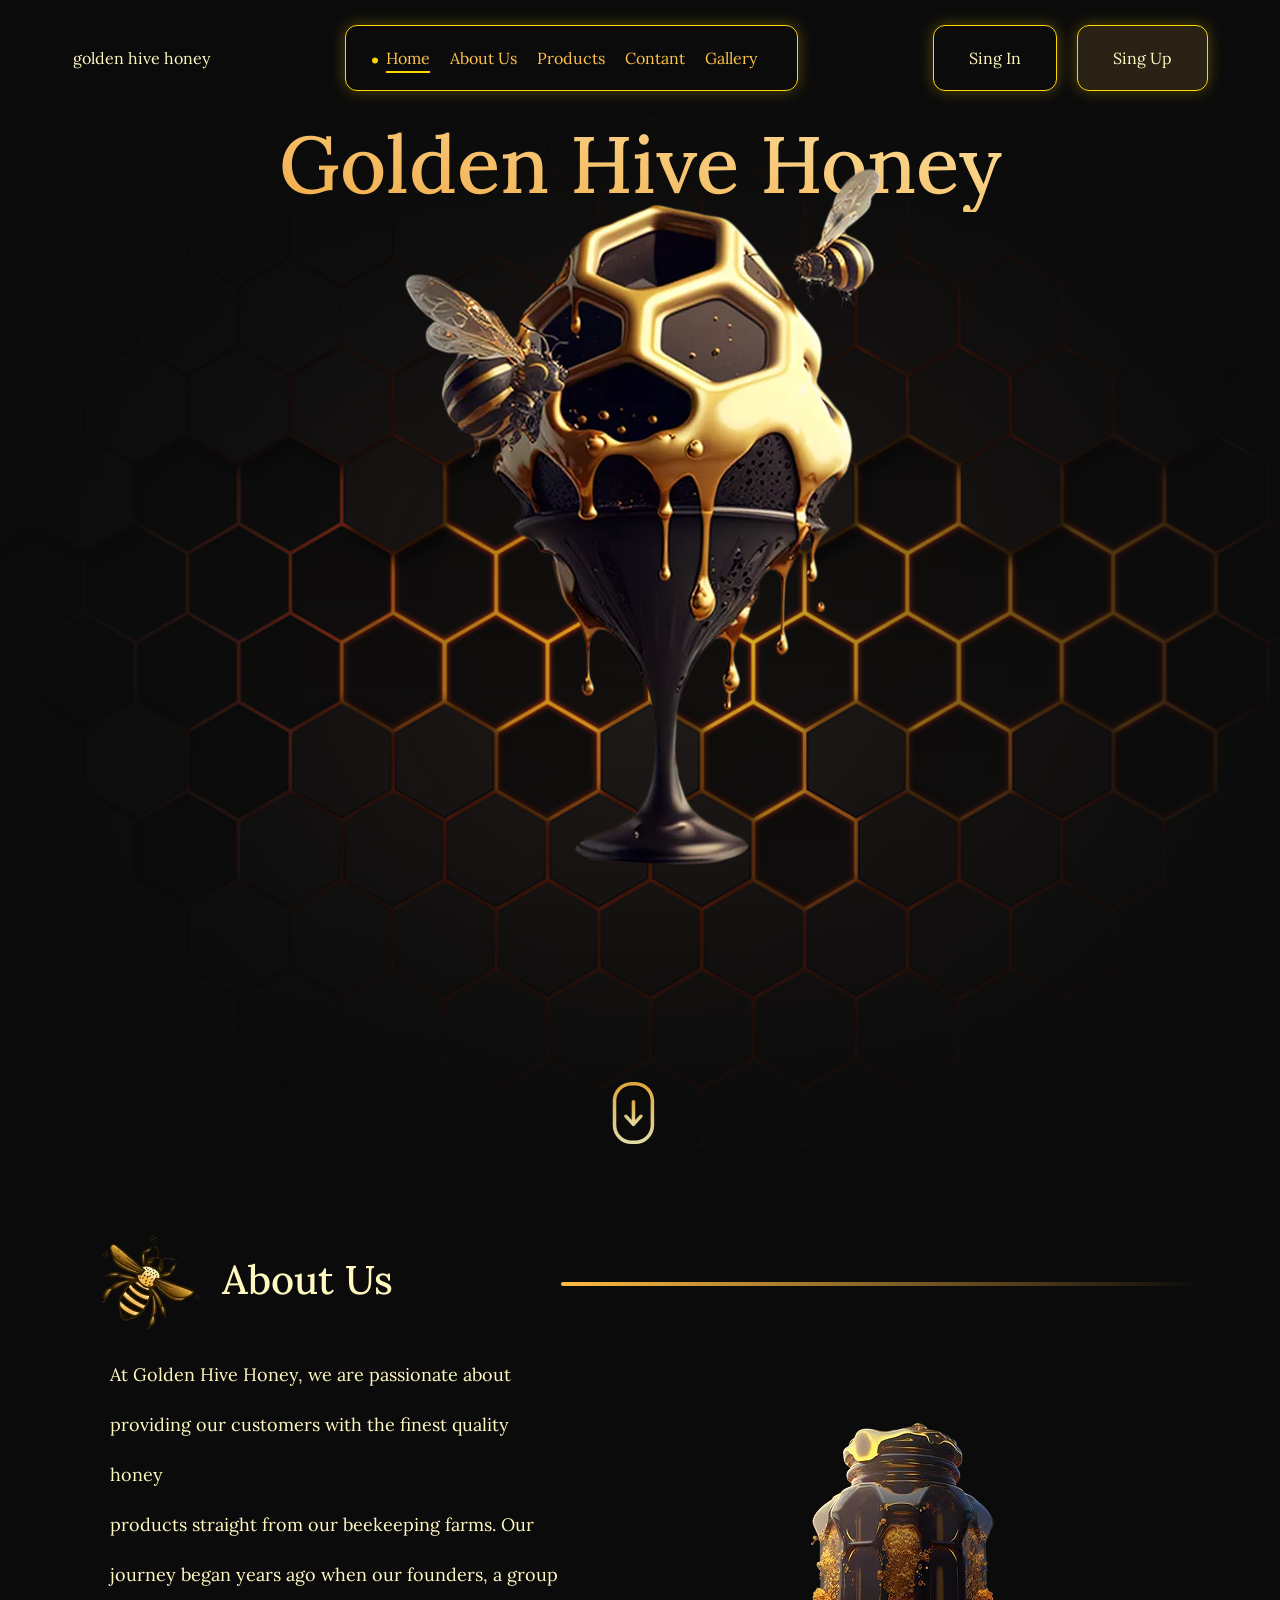
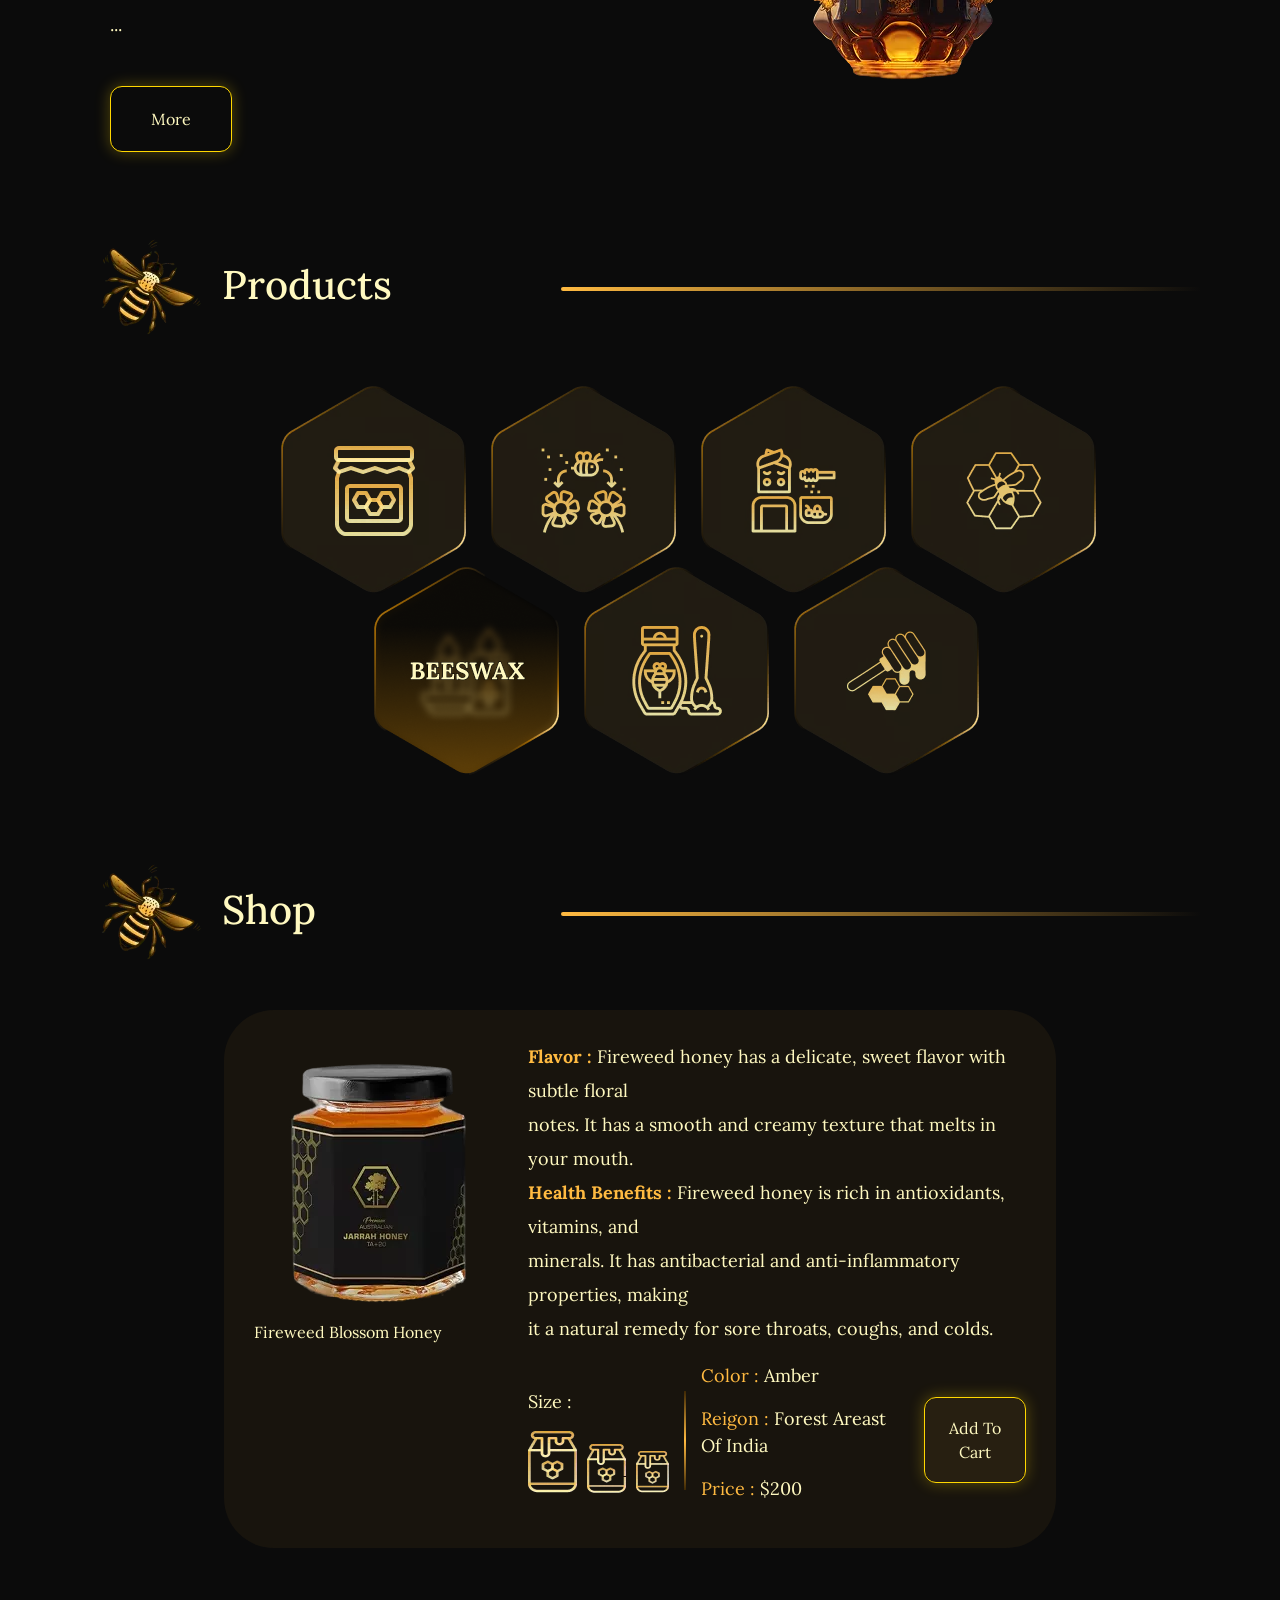
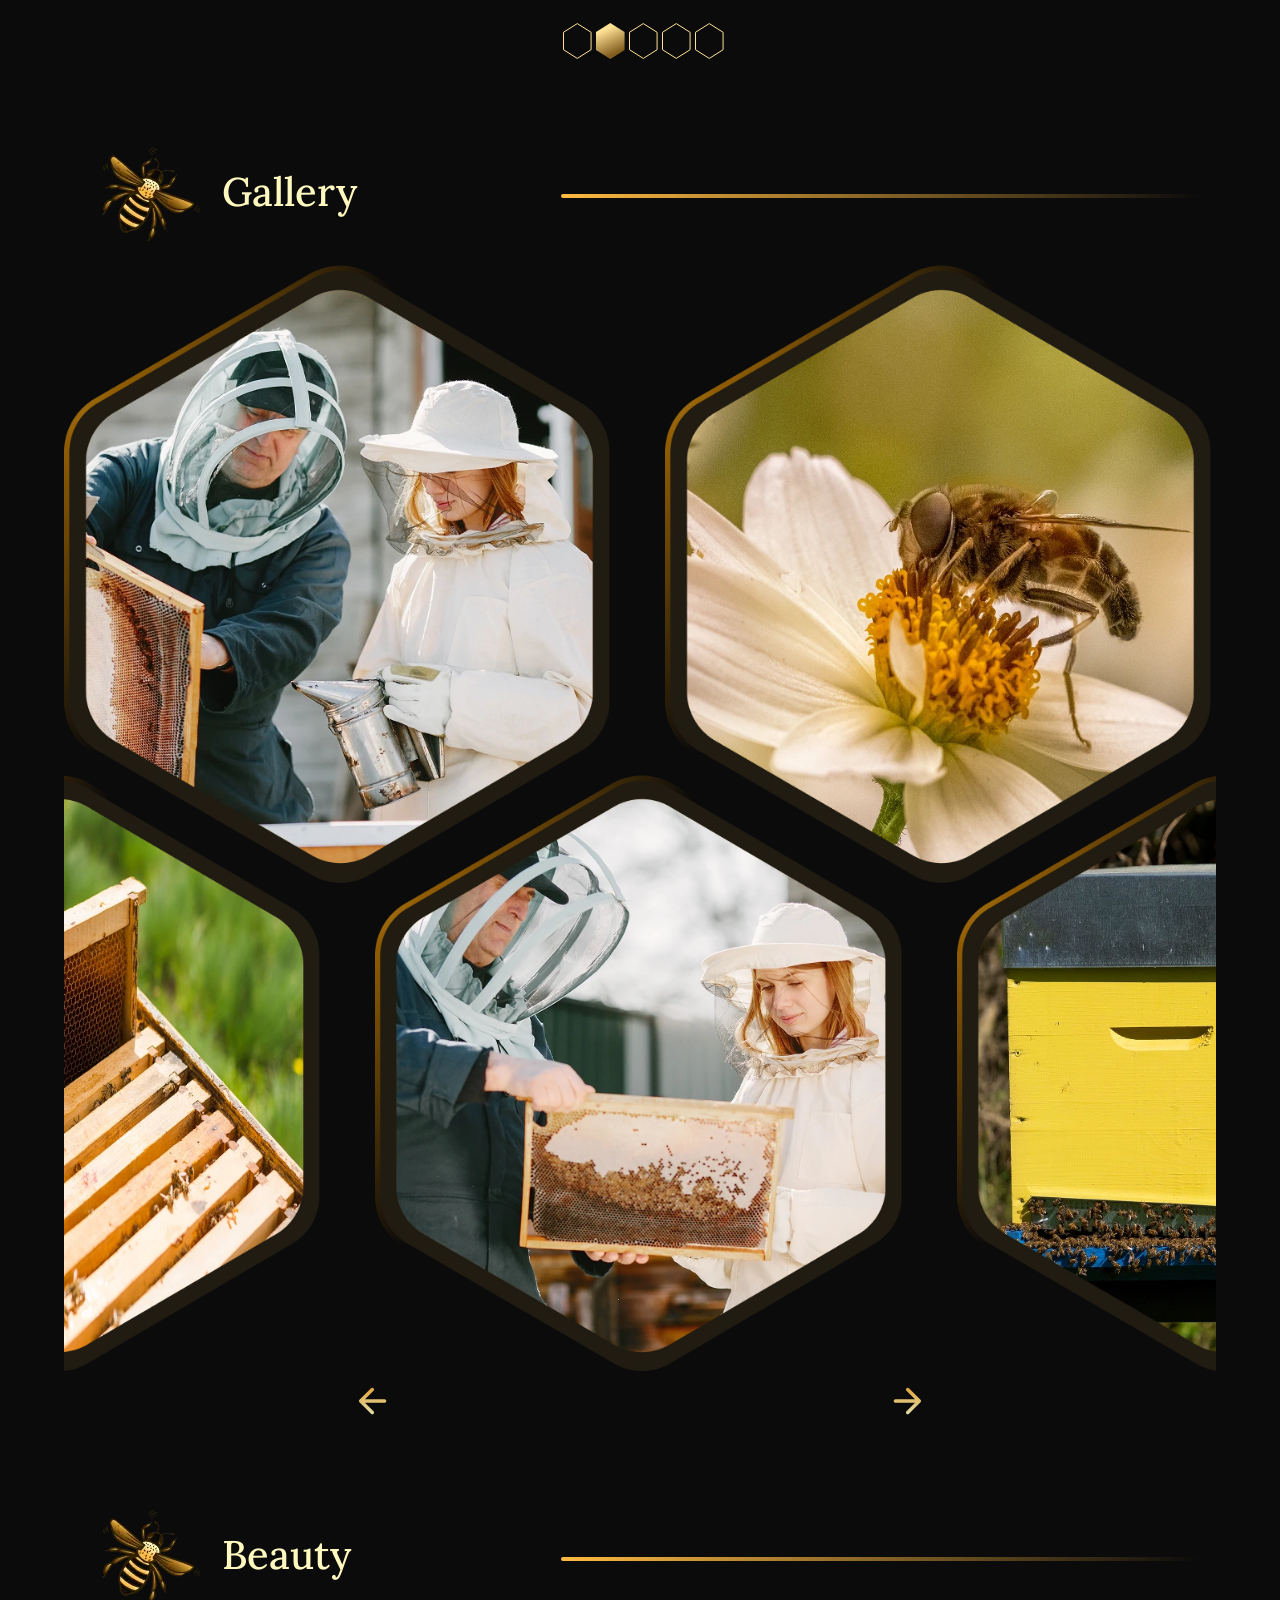
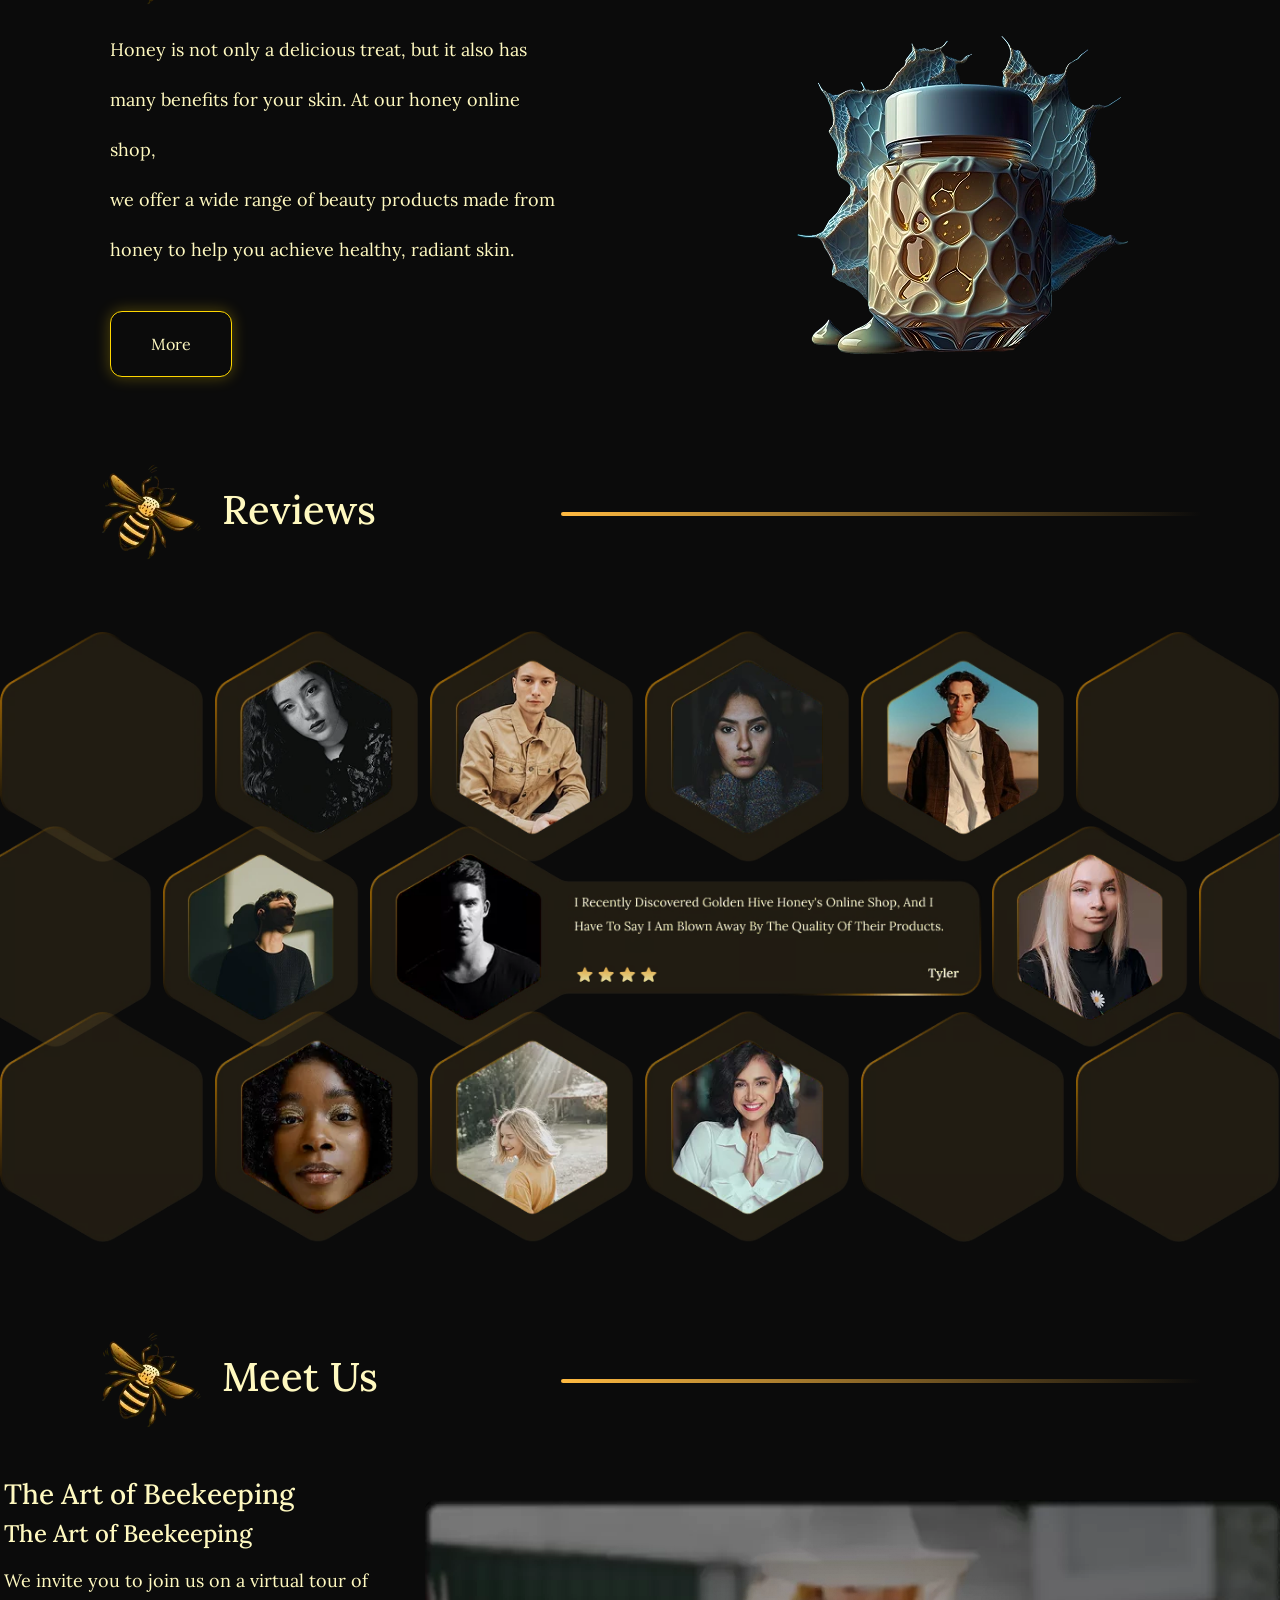
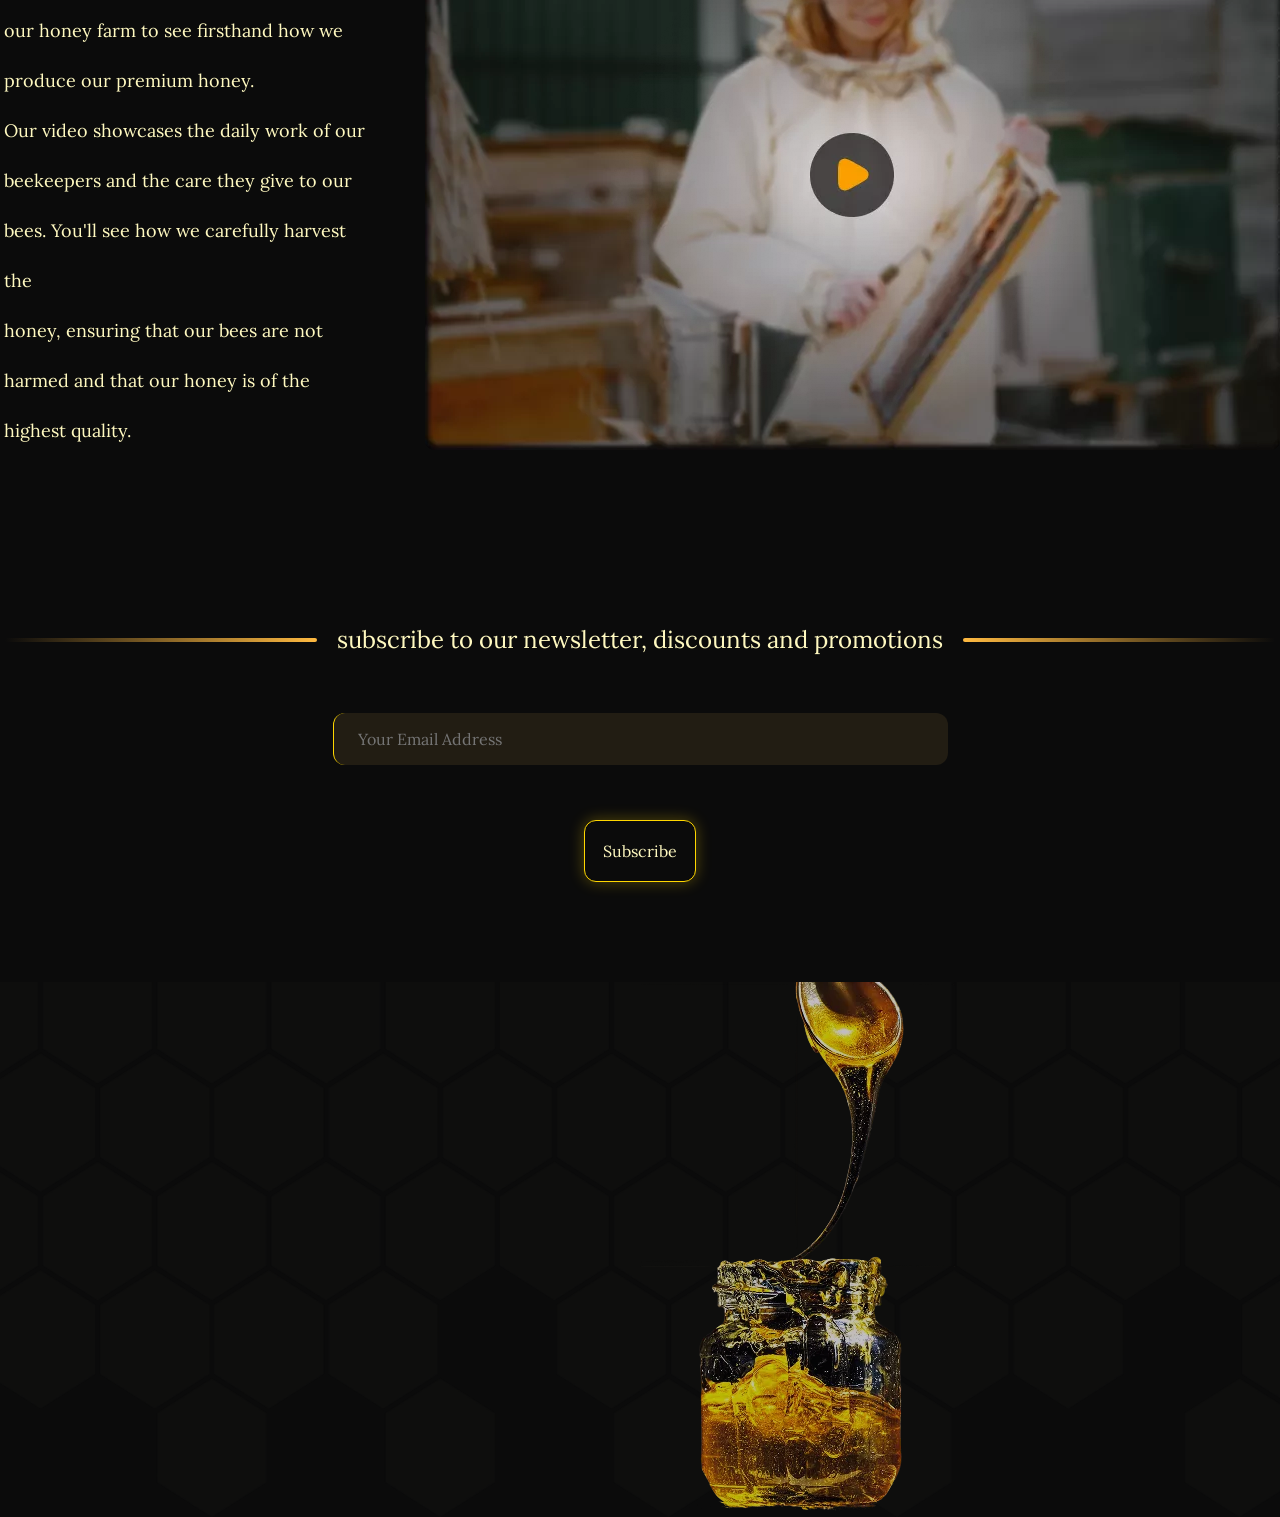
==== commit c8fa894e: "make footer imprefect and add 2 img" ====
--- a/golden.html
+++ b/golden.html
@@ -786,6 +786,13 @@
             </div>
         </section>
     </main>
+
+    <footer class="footer">
+        <div></div>
+        <div>
+            <img src="./assest/image/footerpic.webp" alt="img-footer">
+        </div>
+    </footer>
 </body>
 
 </html>
--- a/golden.css
+++ b/golden.css
@@ -420,7 +420,7 @@
     margin-top: -120px;
 }
 
-.sct-gallery .width{
+.sct-gallery .width {
     margin: auto;
     display: flex;
     align-items: center;
@@ -670,6 +670,7 @@
     color: #FFF9C0;
     padding: 14px 12px 14px 24px;
     width: 615px;
+    border-left: 1px solid gold;
 }
 
 .final-sct .btn-subscribe {
@@ -679,4 +680,16 @@
     border-radius: 12px;
     background-color: #0B0B0B;
     box-shadow: 0 0 15px rgba(255, 215, 0, 0.3);
+}
+
+/* ------------------------------------------------------------- */
+
+.footer {
+    background-image: url("./assest/image/bg-footer.png");
+    grid-template-columns: repeat(2,1fr);
+    background-repeat: no-repeat;
+    background-position: center;
+    background-size: cover;
+    margin-top: 100px;
+    display: grid;
 }
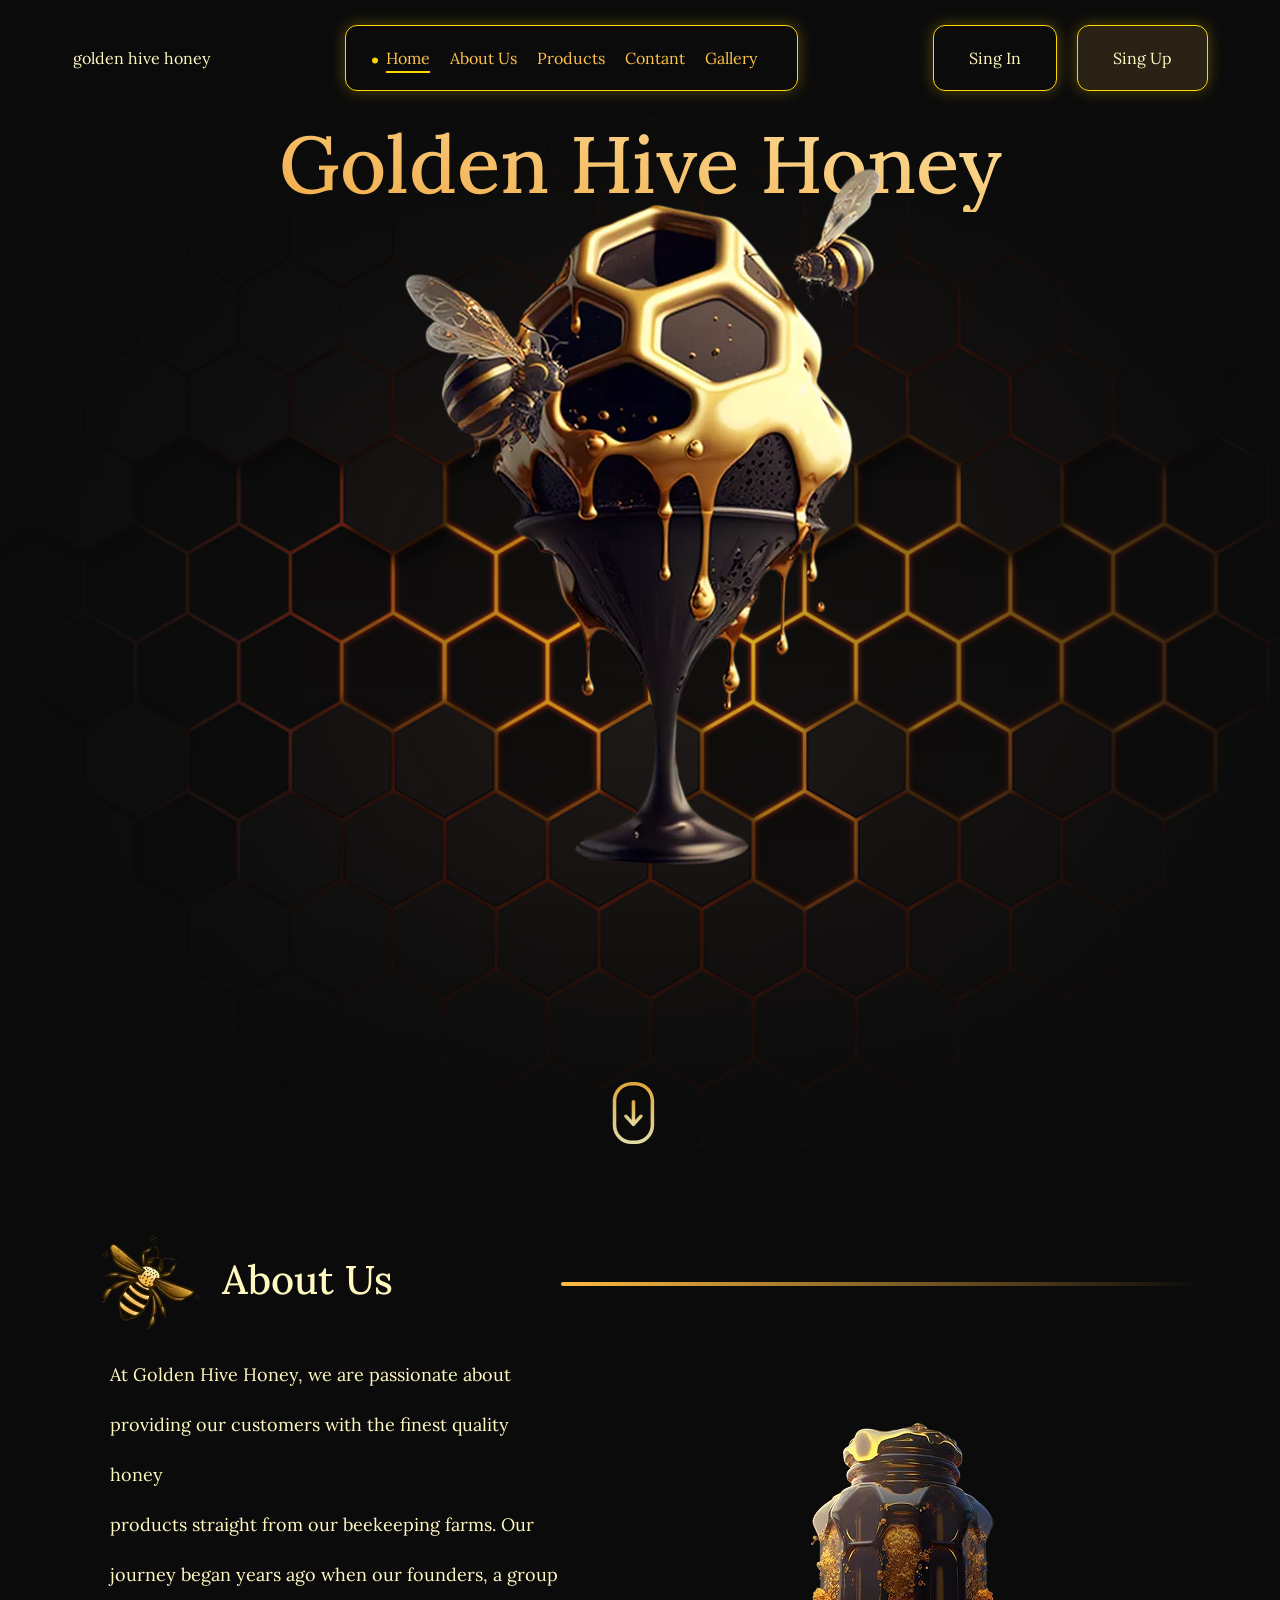
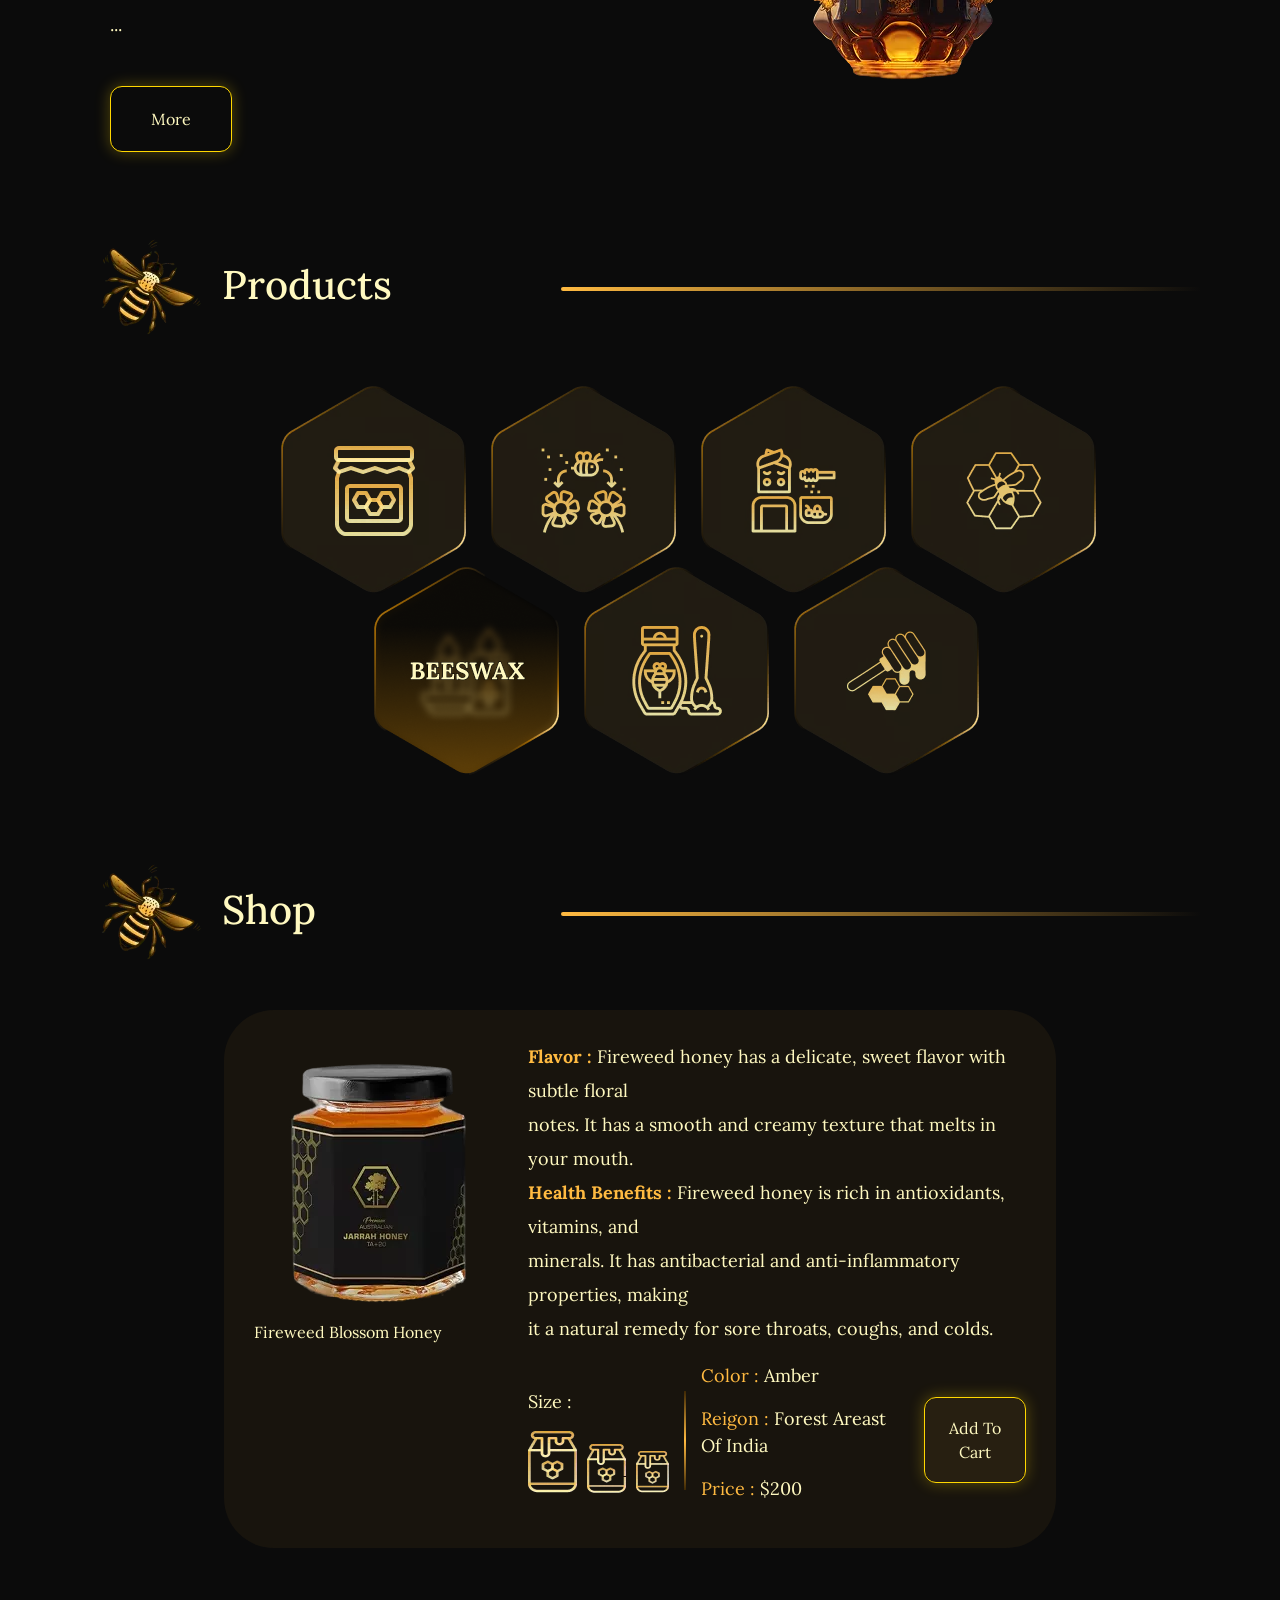
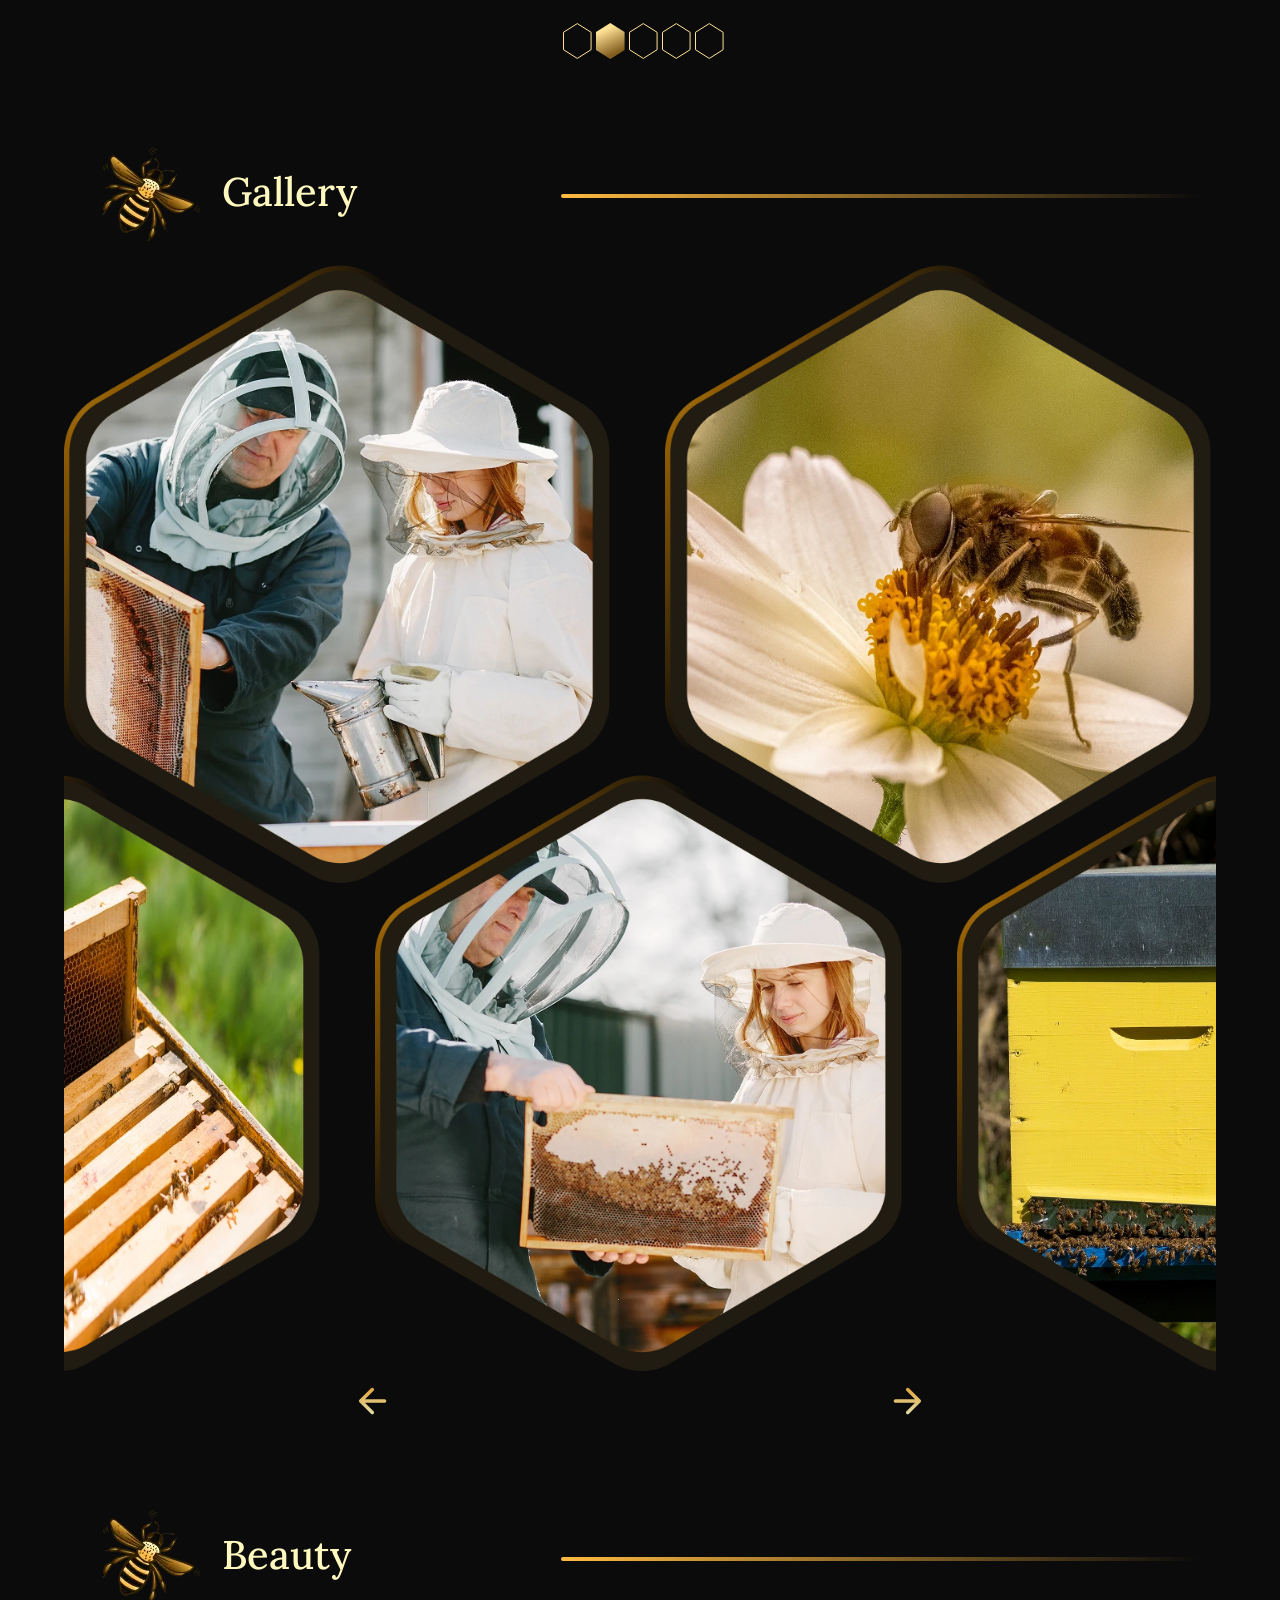
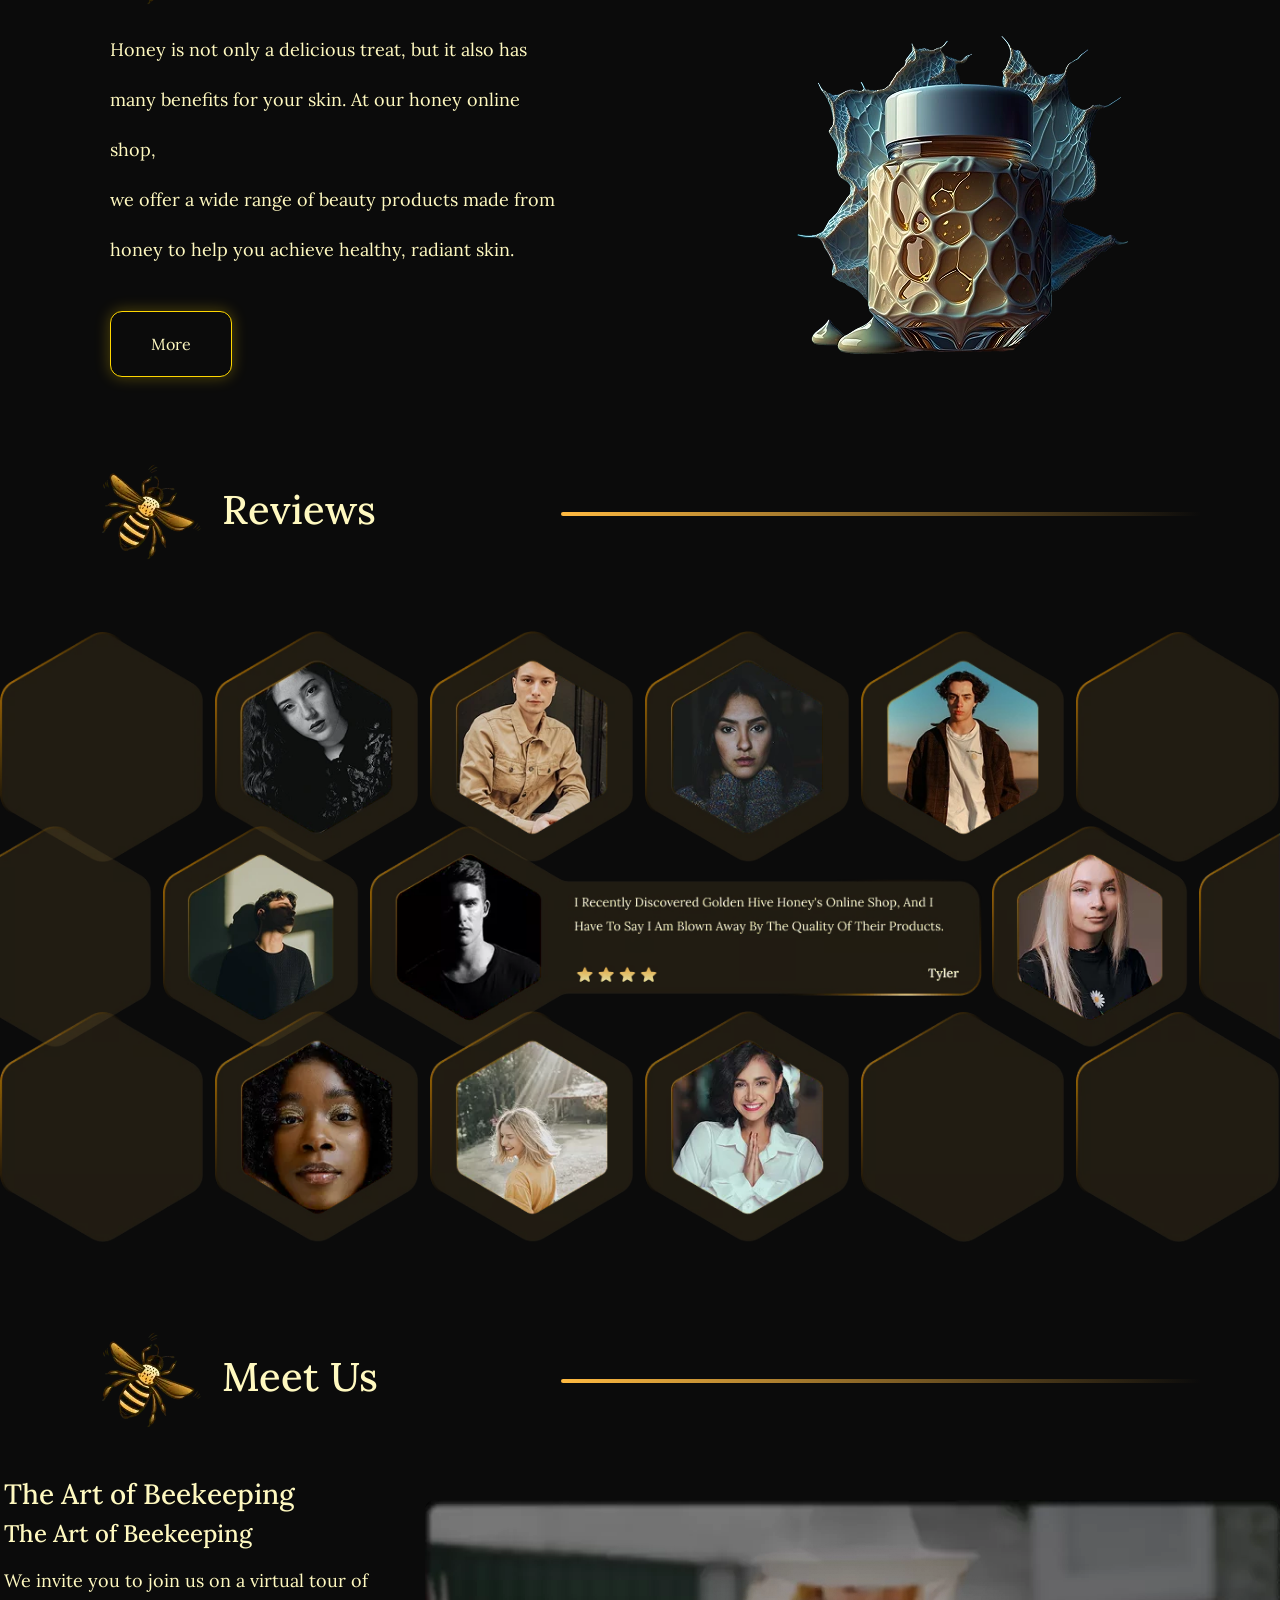
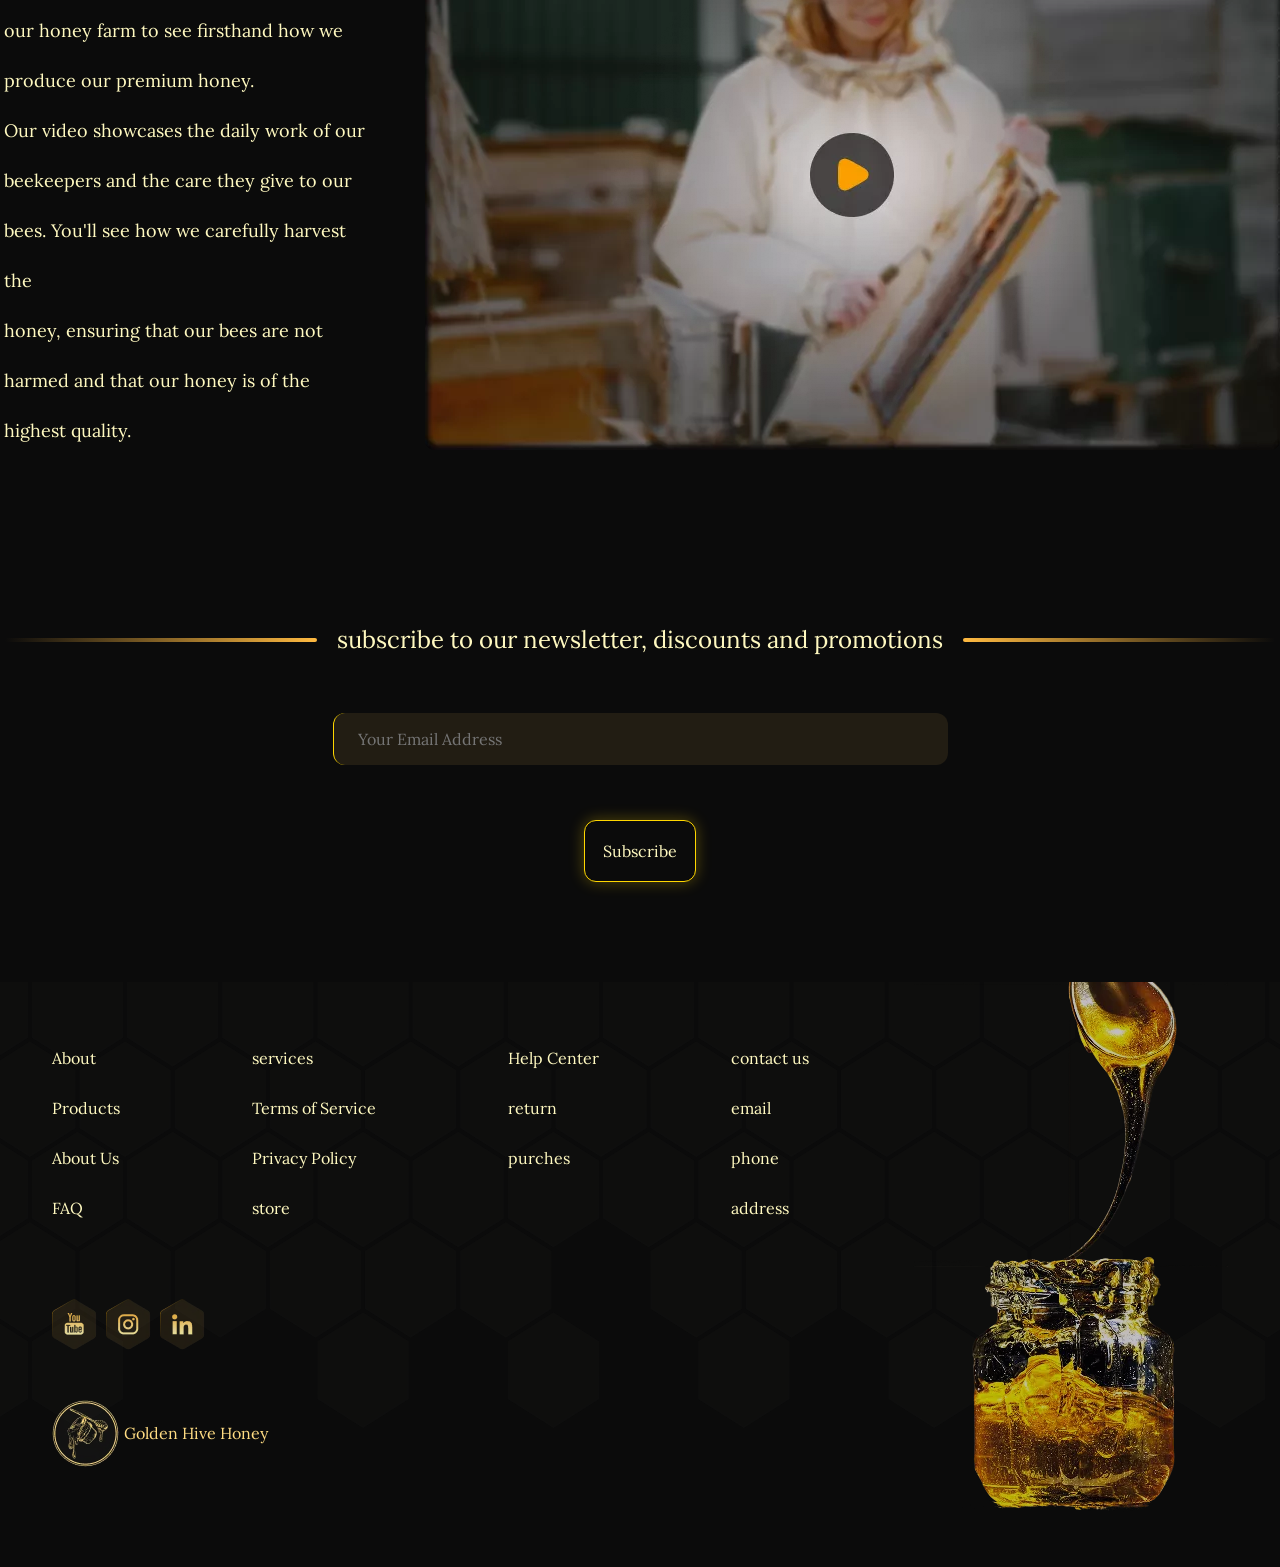
==== commit a560db98: "finished footer with one bug and add add 5 img" ====
--- a/golden.html
+++ b/golden.html
@@ -788,9 +788,85 @@
     </main>
 
     <footer class="footer">
-        <div></div>
+        <!-- list item and social media -->
+        <div class="part-left">
+            <!-- list item -->
+            <div class="display">
+                <!-- first list -->
+                <div>
+                    <ul class="list p-0">
+                        <li><a href="" class="item">About</a></li>
+                        <li><a href="" class="item">Products</a></li>
+                        <li><a href="" class="item">About Us</a></li>
+                        <li><a href="" class="item">FAQ</a></li>
+                    </ul>
+                </div>
+
+                <!-- secend list -->
+                <div>
+                    <ul class="list">
+                        <li><a href="" class="item">services</a></li>
+                        <li><a href="" class="item">Terms of Service</a></li>
+                        <li><a href="" class="item">Privacy Policy</a></li>
+                        <li><a href="" class="item">store</a></li>
+                    </ul>
+                </div>
+
+                <!-- third list -->
+                <div>
+                    <ul class="list">
+                        <li><a href="" class="item">Help Center</a></li>
+                        <li><a href="" class="item">return</a></li>
+                        <li><a href="" class="item">purches</a></li>
+                    </ul>
+                </div>
+
+                <!-- fourth list -->
+                <div>
+                    <ul class="list">
+                        <li><a href="" class="item">contact us</a></li>
+                        <li><a href="" class="item">email</a></li>
+                        <li><a href="" class="item">phone</a></li>
+                        <li><a href="" class="item">address</a></li>
+                    </ul>
+                </div>
+            </div>
+
+            <!-- social media -->
+            <div class="social-media">
+                <!-- img youtube -->
+                <div>
+                    <img src="./assest/image/footer/youtube.webp" alt="img-youtube">
+                </div>
+
+                <!-- img instagram -->
+                <div>
+                    <img src="./assest/image/footer/instagram.webp" alt="img-instagram">
+                </div>
+
+                <!-- img internet -->
+                <div>
+                    <img src="./assest/image/footer/internet.webp" alt="img-internet">
+                </div>
+            </div>
+
+            <!-- golden hive honey -->
+            <div class="logo">
+                <!-- honey logo -->
+                <div>
+                    <img src="./assest/image/footer/logo.webp" alt="logo">
+                </div>
+
+                <!-- text | golden hive honey -->
+                <div>
+                    <p class="text">Golden Hive Honey</p>
+                </div>
+            </div>
+        </div>
+
+        <!-- img honey -->
         <div>
-            <img src="./assest/image/footerpic.webp" alt="img-footer">
+            <img src="./assest/image/footer/footerpic.webp" alt="img-footer">
         </div>
     </footer>
 </body>
--- a/golden.css
+++ b/golden.css
@@ -686,10 +686,50 @@
 
 .footer {
     background-image: url("./assest/image/bg-footer.png");
-    grid-template-columns: repeat(2,1fr);
     background-repeat: no-repeat;
-    background-position: center;
-    background-size: cover;
     margin-top: 100px;
-    display: grid;
+    display: flex;
+    align-items: center;
+    justify-content: space-around;
+    padding-bottom: 50px;
+}
+
+.footer .part-left {
+    display: flex;
+    flex-direction: column;
+    align-items: start;
+    gap: 50px;
+}
+
+.footer .part-left .display {
+    display: flex;
+    align-items: start;
+    justify-content: space-around;
+    gap: 100px;
+}
+
+.footer .part-left .display .list {
+    list-style: none;
+    line-height: 50px;
+}
+
+.footer .part-left .display .list .item {
+    color: #FFF9C0;
+}
+
+.footer .part-left .social-media {
+    display: flex;
+    align-items: center;
+    gap: 9px;
+}
+
+.footer .part-left .logo {
+    display: flex;
+    align-items: center;
+    gap: 5px;
+}
+
+.footer .part-left .logo .text {
+    margin: 0px;
+    color: #FFDC83;
 }
